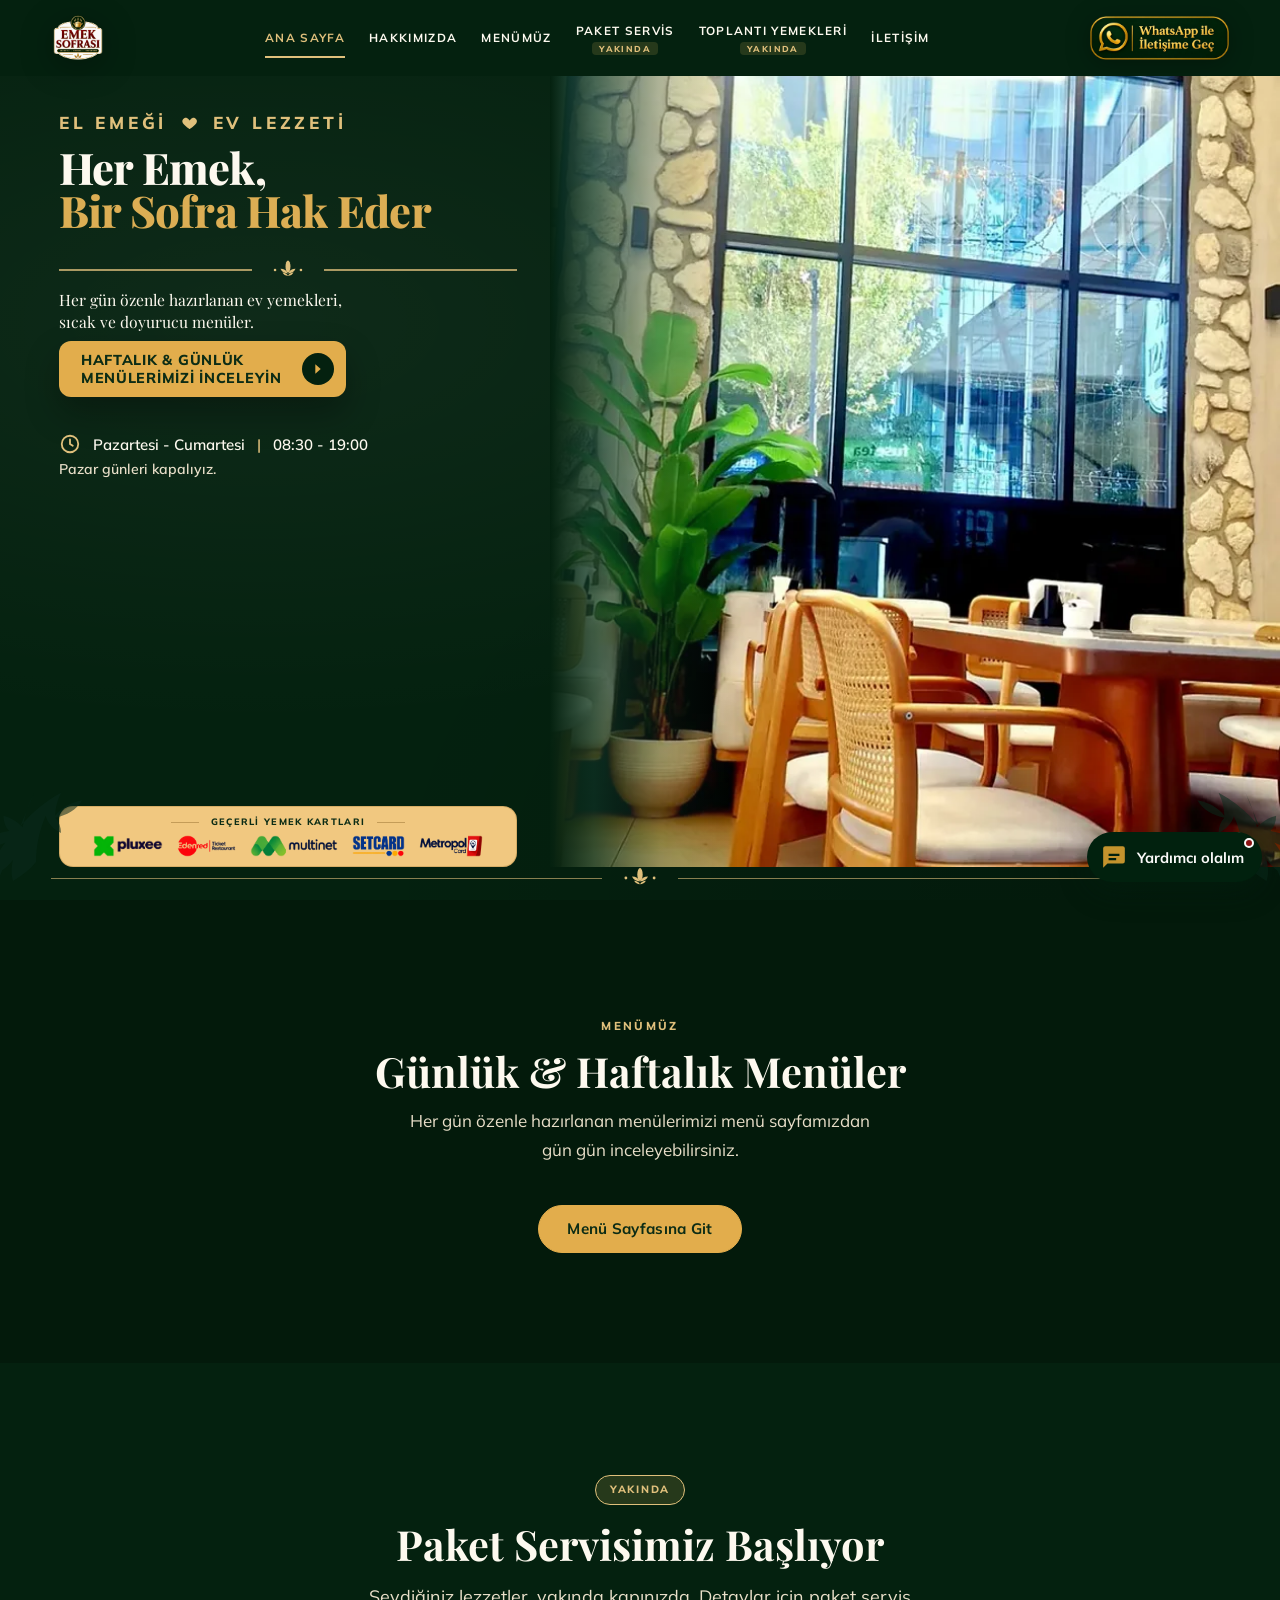
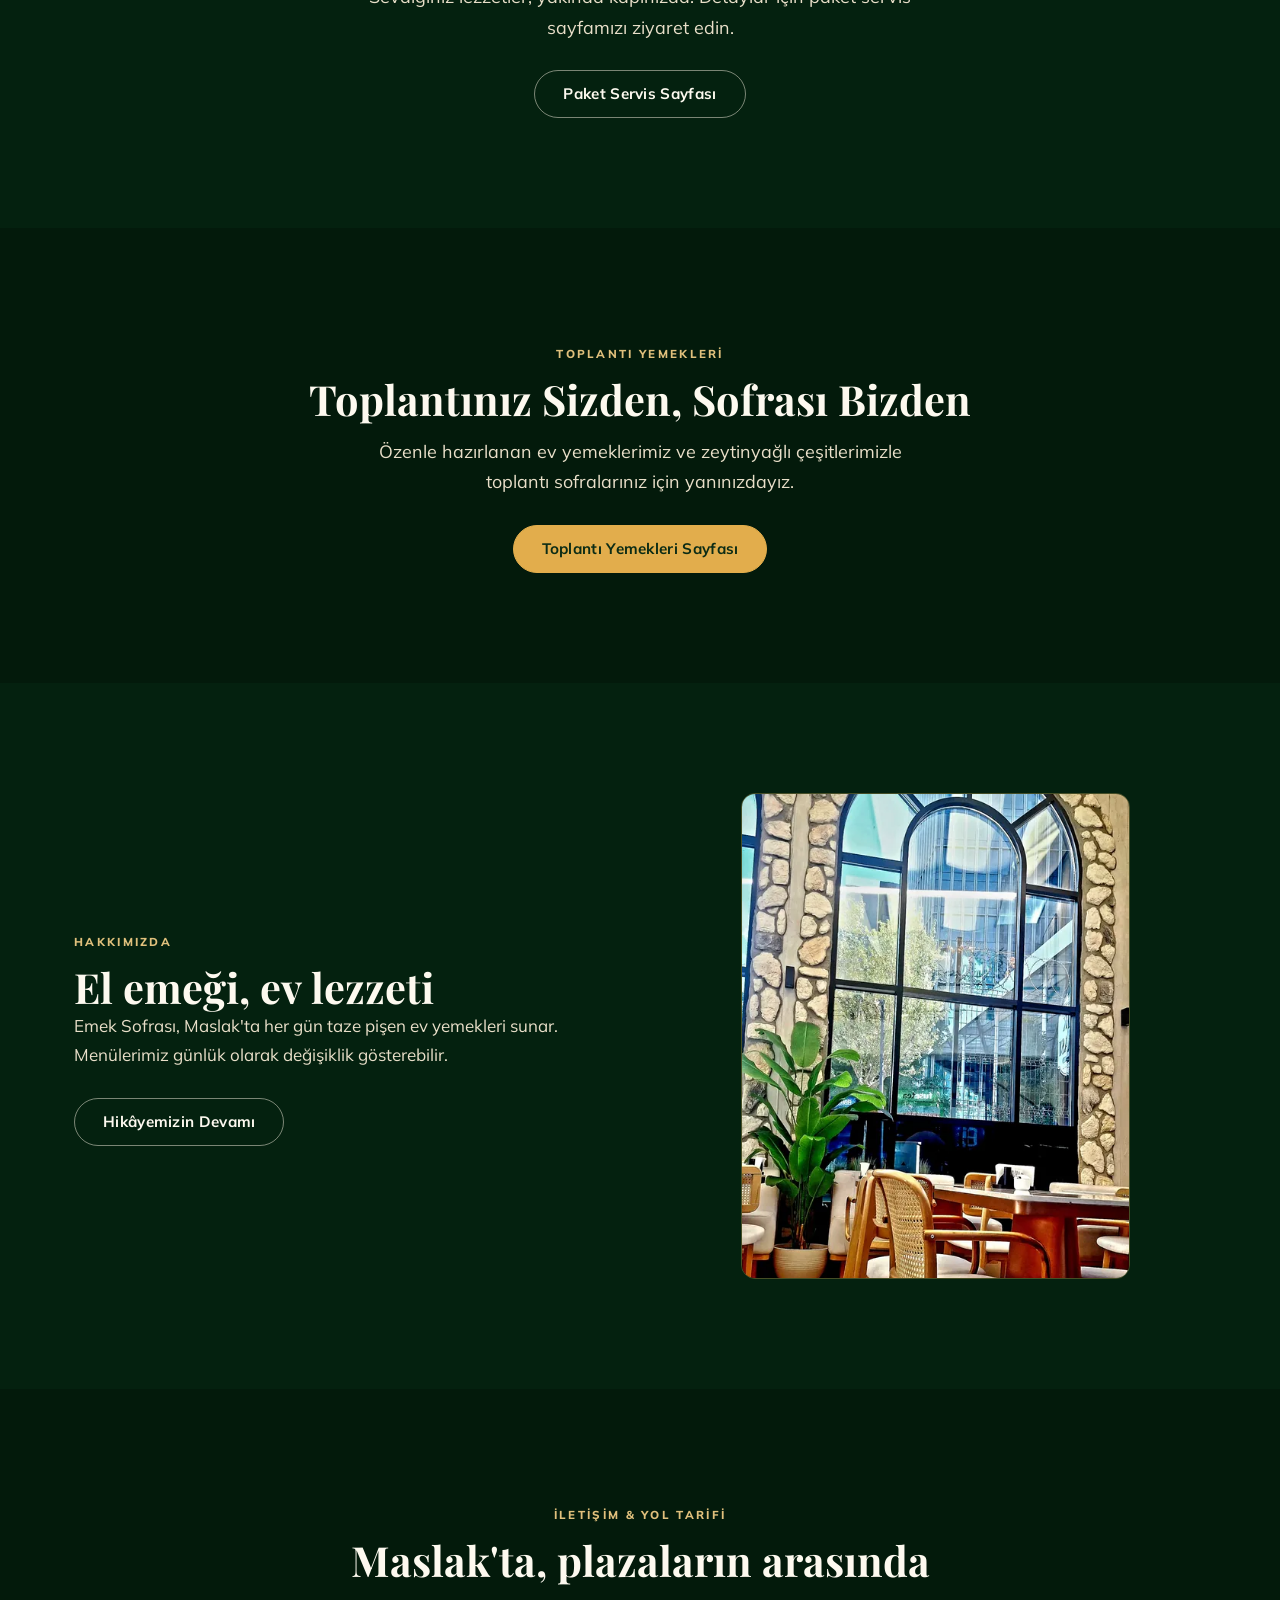
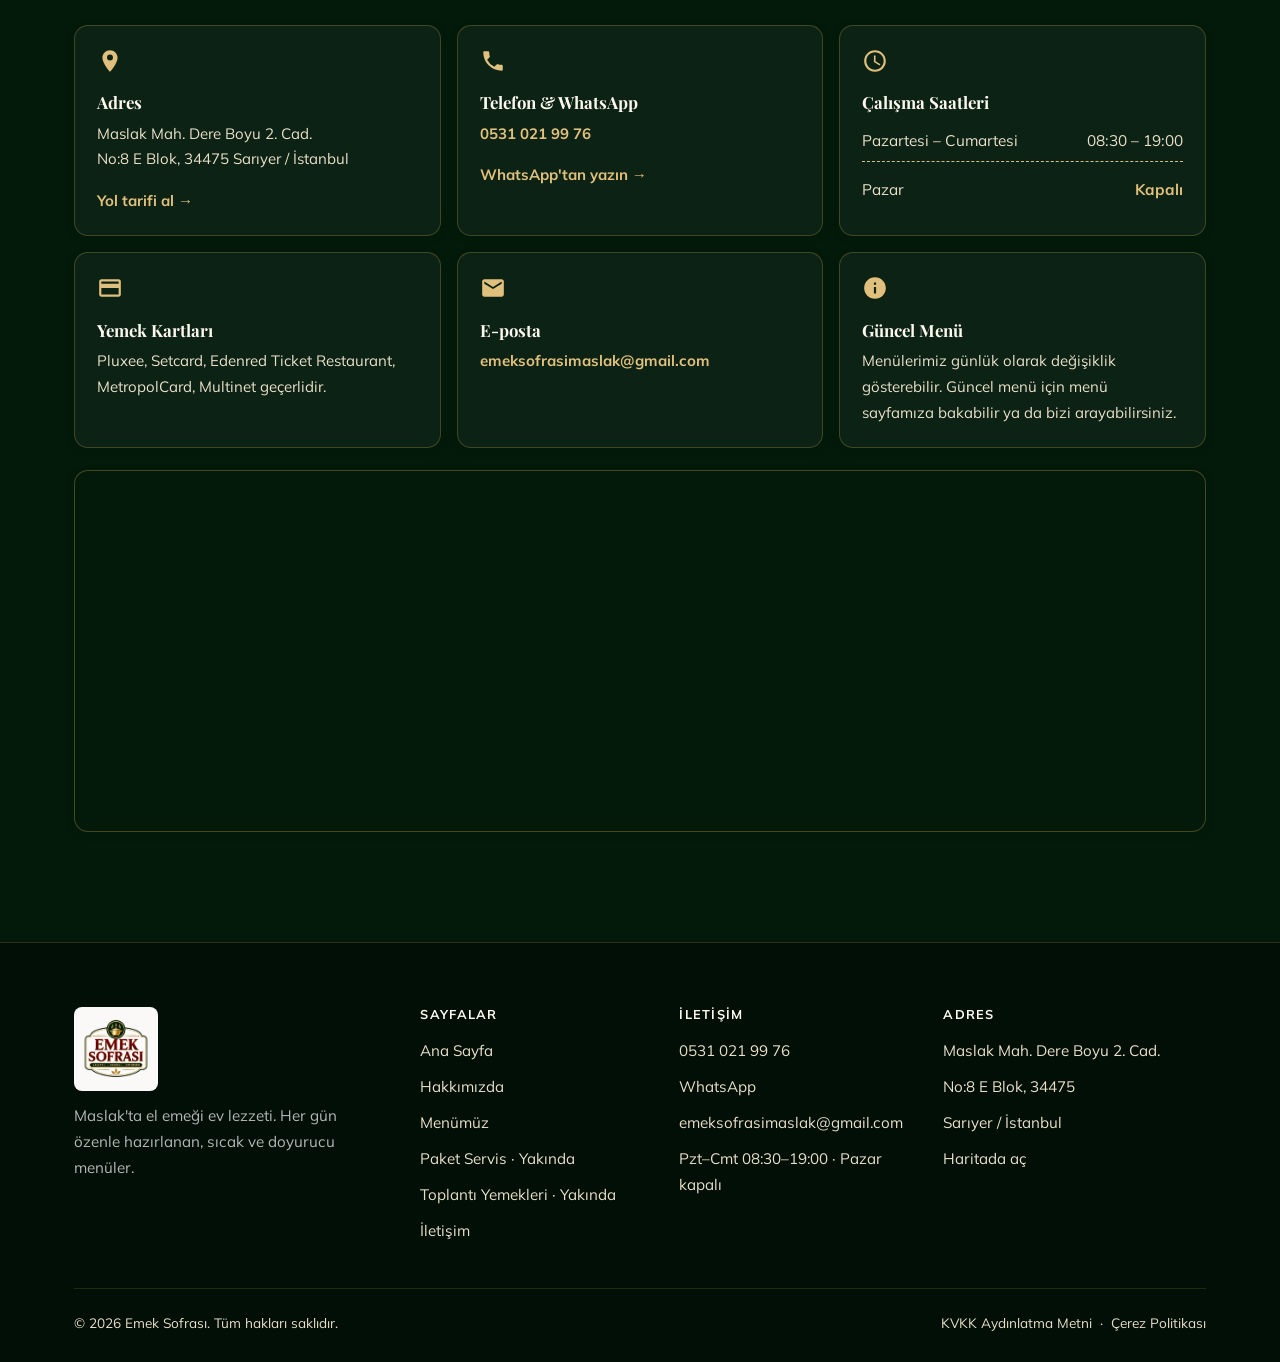
==== index.html @ 01d23e32 "feat(hero): karusel görsellerini tek orana (4:5) kırp, boşluğu kaldır 4 hero görseli images/hero/sli" ====
<!DOCTYPE html>
<html lang="tr">
<head>
<meta charset="UTF-8">
<meta name="viewport" content="width=device-width, initial-scale=1.0">
<title>Emek Sofrası | Maslak'ta Ev Yemekleri</title>
<meta name="description" content="Her gün özenle hazırlanan ev yemekleri, sıcak ve doyurucu menüler. Maslak'ta el emeği ev lezzeti. Pazartesi–Cumartesi 08:30–19:00.">
<link rel="canonical" href="https://emeksofrasi.com/">

<meta property="og:type" content="restaurant">
<meta property="og:title" content="Emek Sofrası | Maslak'ta Ev Yemekleri">
<meta property="og:description" content="Her gün özenle hazırlanan ev yemekleri, sıcak ve doyurucu menüler.">
<meta property="og:url" content="https://emeksofrasi.com/">
<meta property="og:locale" content="tr_TR">
<!-- <meta property="og:image" content="https://emeksofrasi.com/images/og-image.jpg"> -->

<link rel="icon" href="images/emek_sofrasi_logo.png">
<link rel="apple-touch-icon" href="images/emek_sofrasi_logo.png">

<link rel="preconnect" href="https://fonts.googleapis.com">
<link rel="preconnect" href="https://fonts.gstatic.com" crossorigin>
<link href="https://fonts.googleapis.com/css2?family=Playfair+Display:ital,wght@0,500;0,600;0,700;0,800;1,500;1,600&family=Mulish:wght@400;600;700;800&display=swap" rel="stylesheet">
<link rel="stylesheet" href="css/style.css">
<link rel="stylesheet" href="css/home.css">
<link rel="stylesheet" href="css/chat.css">

<!-- ============================================================
     ANALITIK / DONUSUM TAKIBI - YAYINDA DOLDURULACAK
     - Google Analytics 4 (gtag) buraya
     - Meta Pixel buraya
     - whatsapp_cta tiklamasinda WhatsApp donusum event
     - hero_menu_cta tiklamasinda menu donusum event
     ============================================================ -->

<script type="application/ld+json">
{
  "@context": "https://schema.org",
  "@type": "Restaurant",
  "name": "Emek Sofrası",
  "servesCuisine": "Türk ev yemekleri",
  "image": "https://emeksofrasi.com/images/emek_sofrasi_logo.png",
  "url": "https://emeksofrasi.com/",
  "telephone": "+90-531-021-99-76",
  "address": {
    "@type": "PostalAddress",
    "streetAddress": "Maslak Mah. Dere Boyu 2. Cad. No:8 E Blok",
    "addressLocality": "Sarıyer",
    "addressRegion": "İstanbul",
    "postalCode": "34475",
    "addressCountry": "TR"
  },
  "openingHoursSpecification": [{
    "@type": "OpeningHoursSpecification",
    "dayOfWeek": ["Monday","Tuesday","Wednesday","Thursday","Friday","Saturday"],
    "opens": "08:30", "closes": "19:00"
  }]
}
</script>
</head>
<body class="page-home page-index" id="top">

<!-- ================= HEADER ================= -->
<header class="topbar" id="topbar">
  <div class="topbar__inner">
    <a class="topbar__logo" href="index.html" aria-label="Emek Sofrası ana sayfa">
      <img src="images/emek_sofrasi_logo.png" alt="Emek Sofrası — Lezzetli, Dengeli, Doyurucu" width="1254" height="1254">
    </a>

    <nav class="site-nav" aria-label="Ana menü">
      <ul>
        <li><a href="index.html" aria-current="page">Ana Sayfa</a></li>
        <li><a href="hakkimizda.html">Hakkımızda</a></li>
        <li><a href="menu.html" id="nav_menu" data-nav="menu">Menümüz</a></li>
        <li><a href="paket-servis.html" id="nav_package" data-nav="package" class="site-nav__pkg">Paket Servis<small class="site-nav__soon">Yakında</small></a></li>
        <li><a href="toplanti-yemekleri.html" id="nav_meeting_meals" data-nav="meeting_meals" class="site-nav__pkg">Toplantı Yemekleri<small class="site-nav__soon">Yakında</small></a></li>
        <li><a href="iletisim.html">İletişim</a></li>
      </ul>
    </nav>

    <a class="wa-btn wa-btn--img" id="whatsapp_cta" data-cta="whatsapp"
       href="https://wa.me/905310219976?text=Merhaba%2C%20Emek%20Sofras%C4%B1'na%20yazmak%20istiyorum."
       target="_blank" rel="noopener" aria-label="WhatsApp ile İletişime Geç">
      <img class="wa-btn__img" src="images/whatsapp-butonu.webp"
           alt="WhatsApp ile İletişime Geç" width="767" height="240">
    </a>

    <button class="nav-burger" aria-label="Menüyü aç/kapat" aria-expanded="false" aria-controls="mnav">
      <span></span>
    </button>
  </div>

  <nav class="mnav" id="mnav" aria-label="Mobil menü">
    <ul>
      <li><a href="index.html">Ana Sayfa</a></li>
      <li><a href="hakkimizda.html">Hakkımızda</a></li>
      <li><a href="menu.html">Menümüz</a></li>
      <li><a href="paket-servis.html">Paket Servis <small>· Yakında</small></a></li>
      <li><a href="toplanti-yemekleri.html">Toplantı Yemekleri <small>· Yakında</small></a></li>
      <li><a href="iletisim.html">İletişim</a></li>
      <li><a href="https://wa.me/905310219976" target="_blank" rel="noopener">WhatsApp ile İletişime Geç</a></li>
    </ul>
  </nav>
</header>

<main>

  <!-- ================= HERO — tasarım 4 ================= -->
  <section class="hero" aria-label="Emek Sofrası tanıtım">
    <div class="hero__grid">

      <div class="hero__left">
        <p class="hero__eyebrow">
          El Emeği
          <svg viewBox="0 0 24 24" aria-hidden="true"><path d="M12 21s-6.7-4.3-9.3-8.1C.9 10.1 2 6.5 5 5.4c2-.7 4 .1 5.2 1.7L12 9l1.8-1.9C15 5.5 17 4.7 19 5.4c3 1.1 4.1 4.7 2.3 7.5C18.7 16.7 12 21 12 21z"/></svg>
          Ev Lezzeti
        </p>

        <h1 class="hero__title">
          <span class="l1">Her Emek,</span>
          <span class="l2">Bir Sofra Hak Eder</span>
        </h1>

        <div class="hero__rule" aria-hidden="true">
          <span></span>
          <svg class="sprig" viewBox="0 0 34 18"><g fill="currentColor">
            <ellipse cx="17" cy="6" rx="2.1" ry="5"/>
            <path d="M17 12c-3 0-5.4-1.6-6.4-4 3 0 5.4 1.6 6.4 4zM17 12c3 0 5.4-1.6 6.4-4-3 0-5.4 1.6-6.4 4z"/>
            <path d="M17 14c-2.1 0-3.9-1.1-4.7-2.8 2.1 0 3.9 1.1 4.7 2.8zM17 14c2.1 0 3.9-1.1 4.7-2.8-2.1 0-3.9 1.1-4.7 2.8z"/>
            <circle cx="6" cy="9" r="1.1"/><circle cx="28" cy="9" r="1.1"/>
          </g></svg>
          <span></span>
        </div>

        <p class="hero__desc">Her gün özenle hazırlanan ev yemekleri,<br>sıcak ve doyurucu menüler.</p>

        <a class="hero__cta" id="hero_menu_cta" data-cta="menu" href="menu.html">
          Haftalık &amp; Günlük<br>Menülerimizi İnceleyin
          <span class="hero__cta-arrow" aria-hidden="true">
            <svg viewBox="0 0 24 24"><path d="M8 5l8 7-8 7V5z"/></svg>
          </span>
        </a>

        <div class="hero__meta">
          <div class="hero__hours">
            <svg viewBox="0 0 24 24" aria-hidden="true" fill="none" stroke="currentColor" stroke-width="2"><circle cx="12" cy="12" r="9"/><path d="M12 7v5l3 2" stroke-linecap="round"/></svg>
            <span>Pazartesi&nbsp;-&nbsp;Cumartesi</span>
            <span class="sep">|</span>
            <span>08:30&nbsp;-&nbsp;19:00</span>
          </div>
          <p class="hero__closed">Pazar günleri kapalıyız.</p>
        </div>

        <div class="hero__cards" aria-label="Kabul edilen yemek kartları">
          <span class="hero__cards-label">Geçerli Yemek Kartları</span>
          <div class="hero__cards-row">
            <span class="card-logo"><img src="images/yemek kartlari/pluxee.png" alt="Pluxee" loading="lazy"></span>
            <span class="card-logo"><img src="images/yemek kartlari/edenred.png" alt="Edenred Ticket Restaurant" loading="lazy"></span>
            <span class="card-logo"><img src="images/yemek kartlari/multinet.png" alt="Multinet" loading="lazy"></span>
            <span class="card-logo"><img src="images/yemek kartlari/setcard.png" alt="Setcard" loading="lazy"></span>
            <span class="card-logo"><img src="images/yemek kartlari/metropol_card.png" alt="MetropolCard" loading="lazy"></span>
          </div>
        </div>
      </div>

      <div class="hero__media" data-hero-carousel data-interval="5500">
        <div class="hero__slides" data-hero-track>
          <img class="hero__slide is-active" src="images/hero/slide-1.webp"
               alt="Emek Sofrası iç mekânı — taş kemerli pencere ve ahşap oturma alanı"
               width="720" height="900" fetchpriority="high">
          <img class="hero__slide" src="images/hero/slide-2.webp" alt="Emek Sofrası iç mekânı ve duvar tabelası" width="720" height="900" loading="lazy">
          <img class="hero__slide" src="images/hero/slide-3.webp" alt="Emek Sofrası dış cephesi ve girişi" width="720" height="900" loading="lazy">
          <img class="hero__slide" src="images/hero/slide-4.webp" alt="Emek Sofrası günlük yemek vitrini ve oturma alanı" width="720" height="900" loading="lazy">
        </div>
        <span class="steam steam--a" aria-hidden="true"></span>
        <span class="steam steam--b" aria-hidden="true"></span>
        <span class="steam steam--c" aria-hidden="true"></span>
        <div class="hero__dots" data-hero-dots aria-hidden="true"></div>
      </div>

    </div>
    <div class="hero__baseline" aria-hidden="true">
      <span></span>
      <svg class="sprig" viewBox="0 0 34 18"><g fill="currentColor">
        <ellipse cx="17" cy="6" rx="2.3" ry="5.4"/>
        <path d="M17 12c-3.2 0-5.8-1.7-6.8-4.2 3.2 0 5.8 1.7 6.8 4.2zM17 12c3.2 0 5.8-1.7 6.8-4.2-3.2 0-5.8 1.7-6.8 4.2z"/>
        <path d="M17 14.4c-2.2 0-4.1-1.2-5-3 2.2 0 4.1 1.2 5 3zM17 14.4c2.2 0 4.1-1.2 5-3-2.2 0-4.1 1.2-5 3z"/>
        <circle cx="5" cy="9" r="1.2"/><circle cx="29" cy="9" r="1.2"/>
      </g></svg>
      <span></span>
    </div>
    <svg class="hero__leaf hero__leaf--bl" viewBox="0 0 160 120" aria-hidden="true" fill="currentColor">
      <path d="M0 120C6 78 26 34 74 8c-4 8-6 16-6 24 6-8 16-14 28-16-6 10-16 16-28 18 4 4 6 10 6 16-8-4-14-10-16-18-6 14-10 30-10 48-6 8-14 14-24 20-2-6-2-14 0-22-6 8-14 14-24 18 2-14 8-26 16-36-8 4-18 6-30 6 8-10 20-16 34-18-4-4-6-10-6-16 8 2 14 6 20 12 2-12 6-24 12-36z"/>
    </svg>
    <svg class="hero__leaf hero__leaf--br" viewBox="0 0 160 120" aria-hidden="true" fill="currentColor">
      <path d="M0 120C6 78 26 34 74 8c-4 8-6 16-6 24 6-8 16-14 28-16-6 10-16 16-28 18 4 4 6 10 6 16-8-4-14-10-16-18-6 14-10 30-10 48-6 8-14 14-24 20-2-6-2-14 0-22-6 8-14 14-24 18 2-14 8-26 16-36-8 4-18 6-30 6 8-10 20-16 34-18-4-4-6-10-6-16 8 2 14 6 20 12 2-12 6-24 12-36z"/>
    </svg>
  </section>

  <!-- ================= BÖLÜM 2 — Menümüz (özet) ================= -->
  <section class="section section--panel" id="menu">
    <div class="container">
      <div class="sec-head">
        <span class="eyebrow">Menümüz</span>
        <h2>Günlük &amp; Haftalık Menüler</h2>
        <p class="sec-head__sub">Her gün özenle hazırlanan menülerimizi menü sayfamızdan gün gün inceleyebilirsiniz.</p>
      </div>
      <div class="btn-row btn-row--center">
        <a class="btn btn--gold" href="menu.html">Menü Sayfasına Git</a>
      </div>
    </div>
  </section>

  <!-- ================= BÖLÜM 3 — Paket Servis (özet) ================= -->
  <section class="section" id="paket">
    <div class="container cta-band">
      <span class="badge badge--soon">Yakında</span>
      <h2>Paket Servisimiz Başlıyor</h2>
      <p class="lead">Sevdiğiniz lezzetler, yakında kapınızda. Detaylar için paket servis sayfamızı ziyaret edin.</p>
      <div class="btn-row btn-row--center">
        <a class="btn btn--ghost" href="paket-servis.html">Paket Servis Sayfası</a>
      </div>
    </div>
  </section>

  <!-- ================= BÖLÜM 4 — Toplantı Yemekleri (özet) ================= -->
  <section class="section section--panel" id="kurumsal">
    <div class="container cta-band">
      <span class="eyebrow">Toplantı Yemekleri</span>
      <h2>Toplantınız Sizden, Sofrası Bizden</h2>
      <p class="lead">Özenle hazırlanan ev yemeklerimiz ve zeytinyağlı çeşitlerimizle toplantı sofralarınız için yanınızdayız.</p>
      <div class="btn-row btn-row--center">
        <a class="btn btn--gold" href="toplanti-yemekleri.html">Toplantı Yemekleri Sayfası</a>
      </div>
    </div>
  </section>

  <!-- ================= BÖLÜM 5 — Hakkımızda ================= -->
  <section class="section" id="hakkimizda">
    <div class="container split split--reverse">
      <div class="split__media">
        <img class="about-photo" src="images/anasayfa-hakkimizda.webp" alt="Emek Sofrası mekânından bir görünüm — taş kemerli pencere ve ahşap oturma alanı" width="508" height="1100" loading="lazy">
      </div>
      <div class="split__content">
        <span class="eyebrow">Hakkımızda</span>
        <h2>El emeği, ev lezzeti</h2>
        <p>Emek Sofrası, Maslak'ta her gün taze pişen ev yemekleri sunar. Menülerimiz günlük olarak değişiklik gösterebilir.</p>
        <div class="btn-row">
          <a class="btn btn--ghost" href="hakkimizda.html">Hikâyemizin Devamı</a>
        </div>
      </div>
    </div>
  </section>

  <!-- ================= BÖLÜM 6 — İletişim ================= -->
  <section class="section section--panel" id="iletisim">
    <div class="container">
      <div class="sec-head">
        <span class="eyebrow">İletişim &amp; Yol Tarifi</span>
        <h2>Maslak'ta, plazaların arasında</h2>
      </div>
      <div class="info-grid">
        <div class="info-card">
          <svg class="info-card__icon" viewBox="0 0 24 24" fill="currentColor" aria-hidden="true"><path d="M12 2C8.13 2 5 5.13 5 9c0 5.25 7 13 7 13s7-7.75 7-13c0-3.87-3.13-7-7-7zm0 9.5A2.5 2.5 0 1112 6a2.5 2.5 0 010 5.5z"/></svg>
          <h3>Adres</h3>
          <p>Maslak Mah. Dere Boyu 2. Cad.<br>No:8 E Blok, 34475 Sarıyer / İstanbul</p>
          <p><a href="https://www.google.com/maps/search/?api=1&query=Emek+Sofras%C4%B1+Maslak+Dere+Boyu+2.+Cadde+No+8" target="_blank" rel="noopener">Yol tarifi al →</a></p>
        </div>
        <div class="info-card">
          <svg class="info-card__icon" viewBox="0 0 24 24" fill="currentColor" aria-hidden="true"><path d="M6.62 10.79a15.53 15.53 0 006.59 6.59l2.2-2.2a1 1 0 011.01-.24 11.36 11.36 0 003.58.57 1 1 0 011 1V20a1 1 0 01-1 1A17 17 0 013 4a1 1 0 011-1h3.5a1 1 0 011 1 11.36 11.36 0 00.57 3.58 1 1 0 01-.25 1.01l-2.2 2.2z"/></svg>
          <h3>Telefon &amp; WhatsApp</h3>
          <p><a href="tel:+905310219976">0531 021 99 76</a></p>
          <p><a href="https://wa.me/905310219976" target="_blank" rel="noopener">WhatsApp'tan yazın →</a></p>
        </div>
        <div class="info-card">
          <svg class="info-card__icon" viewBox="0 0 24 24" fill="currentColor" aria-hidden="true"><path d="M11.99 2C6.47 2 2 6.48 2 12s4.47 10 9.99 10C17.52 22 22 17.52 22 12S17.52 2 11.99 2zM12 20c-4.42 0-8-3.58-8-8s3.58-8 8-8 8 3.58 8 8-3.58 8-8 8zm.5-13H11v6l5.25 3.15.75-1.23-4.5-2.67z"/></svg>
          <h3>Çalışma Saatleri</h3>
          <div class="hours">
            <div><span>Pazartesi – Cumartesi</span><span>08:30 – 19:00</span></div>
            <div><span>Pazar</span><span class="is-closed">Kapalı</span></div>
          </div>
        </div>
        <div class="info-card">
          <svg class="info-card__icon" viewBox="0 0 24 24" fill="currentColor" aria-hidden="true"><path d="M20 4H4c-1.11 0-1.99.89-1.99 2L2 18c0 1.11.89 2 2 2h16c1.11 0 2-.89 2-2V6c0-1.11-.89-2-2-2zm0 14H4v-6h16v6zm0-10H4V6h16v2z"/></svg>
          <h3>Yemek Kartları</h3>
          <p>Pluxee, Setcard, Edenred Ticket Restaurant, MetropolCard, Multinet geçerlidir.</p>
        </div>
        <div class="info-card">
          <svg class="info-card__icon" viewBox="0 0 24 24" fill="currentColor" aria-hidden="true"><path d="M20 4H4c-1.1 0-2 .9-2 2v12c0 1.1.9 2 2 2h16c1.1 0 2-.9 2-2V6c0-1.1-.9-2-2-2zm0 4l-8 5-8-5V6l8 5 8-5v2z"/></svg>
          <h3>E-posta</h3>
          <p><a href="mailto:emeksofrasimaslak@gmail.com">emeksofrasimaslak@gmail.com</a></p>
        </div>
        <div class="info-card">
          <svg class="info-card__icon" viewBox="0 0 24 24" fill="currentColor" aria-hidden="true"><path d="M12 2C6.48 2 2 6.48 2 12s4.48 10 10 10 10-4.48 10-10S17.52 2 12 2zm1 15h-2v-6h2v6zm0-8h-2V7h2v2z"/></svg>
          <h3>Güncel Menü</h3>
          <p>Menülerimiz günlük olarak değişiklik gösterebilir. Güncel menü için menü sayfamıza bakabilir ya da bizi arayabilirsiniz.</p>
        </div>
      </div>

      <div class="map-embed">
        <iframe
          title="Emek Sofrası konum haritası"
          src="https://www.google.com/maps?q=Maslak%20Mah.%20Dere%20Boyu%202.%20Cad.%20No%3A8%20Sar%C4%B1yer%20%C4%B0stanbul&output=embed"
          loading="lazy"
          referrerpolicy="no-referrer-when-downgrade"></iframe>
      </div>
    </div>
  </section>

</main>

<!-- ================= FOOTER ================= -->
<footer class="site-footer">
  <div class="container">
    <div class="footer-grid">
      <div class="footer-brand">
        <img src="images/emek_sofrasi_logo.png" alt="Emek Sofrası logosu">
        <p>Maslak'ta el emeği ev lezzeti. Her gün özenle hazırlanan, sıcak ve doyurucu menüler.</p>
      </div>
      <div>
        <h4>Sayfalar</h4>
        <ul>
          <li><a href="index.html">Ana Sayfa</a></li>
          <li><a href="hakkimizda.html">Hakkımızda</a></li>
          <li><a href="menu.html">Menümüz</a></li>
          <li><a href="paket-servis.html">Paket Servis · Yakında</a></li>
          <li><a href="toplanti-yemekleri.html">Toplantı Yemekleri · Yakında</a></li>
          <li><a href="iletisim.html">İletişim</a></li>
        </ul>
      </div>
      <div>
        <h4>İletişim</h4>
        <ul>
          <li><a href="tel:+905310219976">0531 021 99 76</a></li>
          <li><a href="https://wa.me/905310219976" target="_blank" rel="noopener">WhatsApp</a></li>
          <li><a href="mailto:emeksofrasimaslak@gmail.com">emeksofrasimaslak@gmail.com</a></li>
          <li>Pzt–Cmt 08:30–19:00 · Pazar kapalı</li>
        </ul>
      </div>
      <div>
        <h4>Adres</h4>
        <ul>
          <li>Maslak Mah. Dere Boyu 2. Cad.</li>
          <li>No:8 E Blok, 34475</li>
          <li>Sarıyer / İstanbul</li>
          <li><a href="https://www.google.com/maps/search/?api=1&query=Emek+Sofras%C4%B1+Maslak+Dere+Boyu+2.+Cadde+No+8" target="_blank" rel="noopener">Haritada aç</a></li>
        </ul>
      </div>
    </div>
    <div class="footer-bottom">
      <span>© <span id="year">2026</span> Emek Sofrası. Tüm hakları saklıdır.</span>
      <span>
        <a href="kvkk.html">KVKK Aydınlatma Metni</a> &nbsp;·&nbsp;
        <a href="cerez-politikasi.html">Çerez Politikası</a>
      </span>
    </div>
  </div>
</footer>

<script>document.getElementById("year").textContent = new Date().getFullYear();</script>

<!-- Sohbet asistanı ayarları -->
<script>
window.CHAT_CONFIG = {
  webhookUrl: "",
  whatsappNumber: "905310219976",
  phone: "+905310219976"
};
</script>

<script src="js/main.js"></script>
<script src="js/chat.js"></script>
</body>
</html>
---- css/style.css ----
/* ==========================================================================
   Emek Sofrası — Ana Stil Dosyası
   Resmî marka paleti (emek_sofrasi_renkler.jpeg):
     Ana Yeşil     #01210E   (%55 — zemin, güven)
     İkincil Yeşil #06351B   (%25 — bölüm bantları)
     Altın         #C4932D   (%12 — kalite/premium vurgu)
     Açık Altın    #E6D1A4   (çerçeve, ince detay)
     Bordo         #8C1112   (%8 — iştah/CTA vurgusu)
     Derin Bordo   #630303   (buton hover)
     Kırık Beyaz   #FAF9F8   (okuma zemini)
   ========================================================================== */

:root {
  --green:        #06351B;   /* ikincil yeşil */
  --green-deep:   #01210E;   /* ana yeşil */
  --green-soft:   #0d4a28;
  --gold:         #c4932d;
  --gold-light:   #e6d1a4;
  --gold-dark:    #a87d22;
  --bordo:        #8c1112;
  --bordo-deep:   #630303;
  --cream:        #faf9f8;   /* kırık beyaz — koyu zeminde metin, modal, küçük yüzeyler */
  --cream-2:      #f2efe6;
  --cream-3:      #d8bd82;   /* açık altın koyusu — kenarlık/detay */

  --bg:           #e6d1a4;   /* AÇIK ALTIN — bölüm arka planı (beyaz yerine) */
  --bg-2:         #ddc492;   /* bir ton koyusu — dönüşümlü bölümler */
  --ink:          #1c1a15;
  --ink-soft:     #5c574c;
  --white:        #ffffff;

  --font-display: "Playfair Display", "Georgia", "Times New Roman", serif;
  --font-body:    "Mulish", "Segoe UI", -apple-system, BlinkMacSystemFont, sans-serif;

  --container:    1180px;
  --radius:       10px;
  --shadow-sm:    0 2px 10px rgba(1, 33, 14, 0.10);
  --shadow-md:    0 10px 34px rgba(1, 33, 14, 0.18);
  --transition:   0.25s ease;
}

/* --------------------------------------------------------------------------
   Reset / temel
   -------------------------------------------------------------------------- */
*,
*::before,
*::after { box-sizing: border-box; margin: 0; padding: 0; }

html {
  scroll-behavior: smooth;
  -webkit-text-size-adjust: 100%;
  overflow-x: hidden;
}

body {
  font-family: var(--font-body);
  color: var(--ink);
  background: var(--bg);
  line-height: 1.7;
  font-size: 17px;
  overflow-x: hidden;
  max-width: 100%;
}

img { max-width: 100%; display: block; }

a { color: var(--bordo); text-decoration: none; transition: color var(--transition); }
a:hover { color: var(--gold-dark); }

h1, h2, h3, h4 {
  font-family: var(--font-display);
  font-weight: 700;
  line-height: 1.2;
  color: var(--green-deep);
}

h1 { font-size: clamp(2.1rem, 5vw, 3.6rem); }
h2 { font-size: clamp(1.7rem, 3.6vw, 2.6rem); }
h3 { font-size: clamp(1.2rem, 2.2vw, 1.5rem); }

p { margin-bottom: 1rem; }
p:last-child { margin-bottom: 0; }

ul { list-style: none; }

/* --------------------------------------------------------------------------
   Yardımcı sınıflar
   -------------------------------------------------------------------------- */
.container {
  width: 100%;
  max-width: var(--container);
  margin: 0 auto;
  padding: 0 24px;
}

.section {
  padding: clamp(56px, 9vw, 110px) 0;
}

.section--tint { background: var(--bg-2); }

.section--green {
  background: var(--green);
  color: var(--cream);
}
.section--green-deep {
  background: var(--green-deep);
  color: var(--cream);
}
.section--green h2, .section--green h3, .section--green h4,
.section--green-deep h2, .section--green-deep h3, .section--green-deep h4 {
  color: var(--white);
}

.eyebrow {
  display: inline-block;
  font-family: var(--font-body);
  font-weight: 700;
  letter-spacing: 0.22em;
  text-transform: uppercase;
  font-size: 0.78rem;
  color: var(--gold-dark);
  margin-bottom: 14px;
}
.section--green .eyebrow,
.section--green-deep .eyebrow { color: var(--gold-light); }

.section-head {
  max-width: 720px;
  margin-bottom: clamp(34px, 5vw, 58px);
}
.section-head--center {
  margin-left: auto;
  margin-right: auto;
  text-align: center;
}

.lead {
  font-size: 1.12rem;
  color: var(--ink-soft);
}
.section--green .lead,
.section--green-deep .lead { color: rgba(250, 249, 248, 0.82); }

.section--green p,
.section--green li,
.section--green-deep p,
.section--green-deep li { color: rgba(250, 249, 248, 0.88); }
.section--green .split__content strong,
.section--green-deep .split__content strong { color: var(--white); }

/* Altın ince ayraç */
.rule {
  display: flex;
  align-items: center;
  gap: 12px;
  margin: 18px 0;
}
.rule::before,
.rule::after {
  content: "";
  height: 1px;
  flex: 1;
  background: var(--gold);
  opacity: 0.5;
}
.rule__dot {
  width: 7px; height: 7px;
  transform: rotate(45deg);
  background: var(--gold);
}
.rule--left::before { display: none; }
.rule--left { justify-content: flex-start; }
.rule--left::after { max-width: 90px; }

/* --------------------------------------------------------------------------
   Butonlar
   -------------------------------------------------------------------------- */
.btn {
  display: inline-flex;
  align-items: center;
  justify-content: center;
  gap: 9px;
  font-family: var(--font-body);
  font-weight: 700;
  font-size: 0.95rem;
  letter-spacing: 0.02em;
  padding: 14px 28px;
  border-radius: 999px;
  border: 2px solid transparent;
  cursor: pointer;
  transition: all var(--transition);
  text-align: center;
  line-height: 1.2;
}

.btn--primary {
  background: var(--bordo);
  color: var(--white);
  border-color: var(--bordo);
}
.btn--primary:hover {
  background: var(--bordo-deep);
  border-color: var(--bordo-deep);
  color: var(--white);
  transform: translateY(-2px);
}

.btn--gold {
  background: var(--gold);
  color: var(--green-deep);
  border-color: var(--gold);
}
.btn--gold:hover {
  background: var(--gold-light);
  border-color: var(--gold-light);
  color: var(--green-deep);
  transform: translateY(-2px);
}

.btn--ghost {
  background: transparent;
  color: var(--green-deep);
  border-color: var(--green);
}
.btn--ghost:hover {
  background: var(--green);
  color: var(--cream);
}
.section--green .btn--ghost,
.section--green-deep .btn--ghost,
.hero .btn--ghost,
.page-hero .btn--ghost,
.home-hero .btn--ghost,
.home-intro .btn--ghost,
.panel .btn--ghost {
  color: var(--cream);
  border-color: var(--gold-light);
}
.section--green .btn--ghost:hover,
.section--green-deep .btn--ghost:hover,
.hero .btn--ghost:hover,
.page-hero .btn--ghost:hover,
.home-hero .btn--ghost:hover,
.home-intro .btn--ghost:hover,
.panel .btn--ghost:hover {
  background: var(--gold);
  color: var(--green-deep);
  border-color: var(--gold);
}

.btn--wa {
  background: #1faa54;
  color: #fff;
  border-color: #1faa54;
}
.btn--wa:hover {
  background: #178a44;
  border-color: #178a44;
  color: #fff;
  transform: translateY(-2px);
}

.btn-row {
  display: flex;
  flex-wrap: wrap;
  gap: 14px;
  margin-top: 28px;
}
.btn-row--center { justify-content: center; }

/* --------------------------------------------------------------------------
   Görsel yer tutucular (fotoğraflar sonra eklenecek)
   -------------------------------------------------------------------------- */
.ph {
  position: relative;
  width: 100%;
  background:
    repeating-linear-gradient(
      45deg,
      #f2efe6,
      #f2efe6 14px,
      #e8e3d4 14px,
      #e8e3d4 28px
    );
  background-color: var(--cream-2);
  border: 1px solid var(--cream-3);
  border-radius: var(--radius);
  overflow: hidden;
  display: flex;
  align-items: center;
  justify-content: center;
}
.ph::after {
  content: attr(data-label);
  position: absolute;
  padding: 8px 16px;
  font-family: var(--font-body);
  font-size: 0.8rem;
  font-weight: 700;
  letter-spacing: 0.08em;
  text-transform: uppercase;
  color: var(--ink-soft);
  background: rgba(250, 249, 248, 0.92);
  border: 1px solid var(--cream-3);
  border-radius: 999px;
}
.ph::before {
  content: "";
  position: absolute;
  width: 46px; height: 46px;
  top: calc(50% - 40px); left: calc(50% - 23px);
  background: var(--gold);
  opacity: 0.4;
  -webkit-mask: url("data:image/svg+xml,%3Csvg xmlns='http://www.w3.org/2000/svg' viewBox='0 0 24 24'%3E%3Cpath d='M4 20h16v-2H4v2zM12 4c-3.31 0-6 2.24-6 5h12c0-2.76-2.69-5-6-5zM5 11h14v2H5z'/%3E%3C/svg%3E") center/contain no-repeat;
          mask: url("data:image/svg+xml,%3Csvg xmlns='http://www.w3.org/2000/svg' viewBox='0 0 24 24'%3E%3Cpath d='M4 20h16v-2H4v2zM12 4c-3.31 0-6 2.24-6 5h12c0-2.76-2.69-5-6-5zM5 11h14v2H5z'/%3E%3C/svg%3E") center/contain no-repeat;
}
/* Koyu bölümlerde yer tutucu */
.section--green .ph,
.section--green-deep .ph,
.hero__media .ph,
.page-hero .ph {
  background:
    repeating-linear-gradient(45deg, rgba(230,209,164,0.10), rgba(230,209,164,0.10) 14px, rgba(230,209,164,0.04) 14px, rgba(230,209,164,0.04) 28px);
  background-color: rgba(255,255,255,0.03);
  border-color: rgba(230, 209, 164, 0.35);
}
.section--green .ph::after,
.section--green-deep .ph::after,
.hero__media .ph::after,
.page-hero .ph::after {
  color: var(--gold-light);
  background: rgba(1, 33, 14, 0.55);
  border-color: rgba(230, 209, 164, 0.35);
}

.ph--1x1  { aspect-ratio: 1 / 1; }
.ph--4x3  { aspect-ratio: 4 / 3; }
.ph--3x2  { aspect-ratio: 3 / 2; }
.ph--16x9 { aspect-ratio: 16 / 9; }
.ph--3x4  { aspect-ratio: 3 / 4; }
.ph--hero { aspect-ratio: 5 / 6; }

.media {
  width: 100%;
  height: 100%;
  object-fit: cover;
  border-radius: var(--radius);
}

/* --------------------------------------------------------------------------
   Header — koyu yeşil
   -------------------------------------------------------------------------- */
.site-header {
  position: sticky;
  top: 0;
  z-index: 100;
  background: var(--green-deep);
  border-bottom: 1px solid rgba(230, 209, 164, 0.22);
}

.header-inner {
  display: flex;
  align-items: center;
  justify-content: space-between;
  gap: 20px;
  min-height: 92px;
  padding: 10px 24px;
  max-width: var(--container);
  margin: 0 auto;
}

.brand {
  display: flex;
  align-items: center;
  gap: 14px;
  flex-shrink: 0;
}
.brand img { height: 74px; width: auto; }
.brand__text {
  font-family: var(--font-display);
  font-weight: 700;
  font-size: 1.15rem;
  color: var(--cream);
  line-height: 1;
}
.brand__text span {
  display: block;
  font-family: var(--font-body);
  font-weight: 700;
  font-size: 0.6rem;
  letter-spacing: 0.2em;
  color: var(--gold-light);
  margin-top: 4px;
}

.main-nav ul {
  display: flex;
  align-items: center;
  gap: 30px;
}
.main-nav a {
  font-family: var(--font-body);
  font-weight: 700;
  font-size: 0.92rem;
  color: var(--cream);
  letter-spacing: 0.02em;
  padding: 6px 0;
  position: relative;
}
.main-nav a::after {
  content: "";
  position: absolute;
  left: 0; bottom: 0;
  width: 0; height: 2px;
  background: var(--gold);
  transition: width var(--transition);
}
.main-nav a:hover { color: var(--gold-light); }
.main-nav a:hover::after,
.main-nav a.is-active::after { width: 100%; }
.main-nav a.is-active { color: var(--gold-light); }

.header-cta { flex-shrink: 0; }
.header-cta .btn { padding: 11px 22px; font-size: 0.88rem; }

.nav-toggle {
  display: none;
  flex-direction: column;
  gap: 5px;
  background: none;
  border: none;
  cursor: pointer;
  padding: 8px;
}
.nav-toggle span {
  width: 26px; height: 2px;
  background: var(--cream);
  transition: all var(--transition);
}
.nav-toggle.is-open span:nth-child(1) { transform: translateY(7px) rotate(45deg); }
.nav-toggle.is-open span:nth-child(2) { opacity: 0; }
.nav-toggle.is-open span:nth-child(3) { transform: translateY(-7px) rotate(-45deg); }

/* --------------------------------------------------------------------------
   Hero — koyu yeşil zemin
   -------------------------------------------------------------------------- */
.hero {
  position: relative;
  overflow: hidden;
  background:
    radial-gradient(circle at 12% 0%, rgba(196, 147, 45, 0.18), transparent 42%),
    radial-gradient(circle at 100% 100%, rgba(6, 53, 27, 0.9), transparent 55%),
    var(--green-deep);
  color: var(--cream);
  padding: clamp(48px, 8vw, 96px) 0 clamp(56px, 9vw, 104px);
}

.hero-grid {
  display: grid;
  grid-template-columns: 1.05fr 0.95fr;
  gap: clamp(30px, 5vw, 66px);
  align-items: center;
}
.hero__content { min-width: 0; }

.hero__slogan {
  font-family: var(--font-display);
  font-style: italic;
  font-size: 1.05rem;
  color: var(--gold-light);
  margin-bottom: 10px;
}

.hero h1 { color: var(--white); margin-bottom: 18px; }
.hero h1 em {
  font-style: italic;
  color: var(--gold);
}

.hero__desc {
  font-size: 1.14rem;
  color: rgba(250, 249, 248, 0.85);
  max-width: 46ch;
}

.hero__meta {
  display: flex;
  flex-wrap: wrap;
  gap: 10px 22px;
  margin-top: 26px;
  font-size: 0.92rem;
  font-weight: 700;
  color: var(--cream);
}
.hero__meta span {
  display: inline-flex;
  align-items: center;
  gap: 7px;
}
.hero__meta span::before {
  content: "";
  width: 6px; height: 6px;
  transform: rotate(45deg);
  background: var(--gold);
}

.hero__media {
  position: relative;
  min-width: 0;
}
.hero__media .ph { box-shadow: var(--shadow-md); }
.hero__media::before {
  content: "";
  position: absolute;
  inset: 18px -18px -18px 18px;
  border: 2px solid var(--gold);
  border-radius: var(--radius);
  z-index: 0;
}
.hero__media .ph,
.hero__media .hero__crest { position: relative; z-index: 1; }

/* Fotoğraf gelene kadar hero görsel alanı: marka amblemi */
.hero__crest {
  aspect-ratio: 5 / 6;
  border-radius: var(--radius);
  border: 1px solid rgba(230, 209, 164, 0.4);
  background:
    radial-gradient(circle at 50% 38%, rgba(196, 147, 45, 0.22), transparent 60%),
    var(--green);
  box-shadow: var(--shadow-md);
  display: flex;
  flex-direction: column;
  align-items: center;
  justify-content: center;
  gap: 22px;
  padding: 32px;
  text-align: center;
}
.hero__crest img {
  width: min(74%, 320px);
  height: auto;
  filter: drop-shadow(0 8px 20px rgba(0, 0, 0, 0.35));
}
.hero__crest span {
  font-family: var(--font-body);
  font-size: 0.78rem;
  font-weight: 700;
  letter-spacing: 0.14em;
  text-transform: uppercase;
  color: var(--gold-light);
}

/* --------------------------------------------------------------------------
   Görsel kaydırıcı (carousel) — hero
   -------------------------------------------------------------------------- */
.carousel {
  position: relative;
  z-index: 1;
  aspect-ratio: 5 / 6;
  border-radius: var(--radius);
  overflow: hidden;
  box-shadow: var(--shadow-md);
  border: 1px solid rgba(230, 209, 164, 0.4);
  background: var(--green-deep);
}
.carousel__track {
  display: flex;
  height: 100%;
  transition: transform 0.6s cubic-bezier(0.4, 0, 0.2, 1);
}
.carousel__slide {
  flex: 0 0 100%;
  width: 100%;
  height: 100%;
}
.carousel__slide > img {
  width: 100%;
  height: 100%;
  object-fit: cover;
  display: block;
}
.carousel__slide .hero__crest {
  aspect-ratio: auto;
  height: 100%;
  border: none;
  border-radius: 0;
  box-shadow: none;
}

.carousel__arrow {
  position: absolute;
  top: 50%;
  transform: translateY(-50%);
  width: 42px;
  height: 42px;
  border-radius: 50%;
  border: 1px solid rgba(230, 209, 164, 0.5);
  background: rgba(1, 33, 14, 0.55);
  color: var(--cream);
  font-size: 1.4rem;
  line-height: 1;
  cursor: pointer;
  display: flex;
  align-items: center;
  justify-content: center;
  transition: background var(--transition);
  z-index: 2;
}
.carousel__arrow:hover { background: var(--bordo); border-color: var(--bordo); }
.carousel__arrow--prev { left: 12px; }
.carousel__arrow--next { right: 12px; }

.carousel__dots {
  position: absolute;
  left: 0;
  right: 0;
  bottom: 14px;
  display: flex;
  gap: 8px;
  justify-content: center;
  z-index: 2;
}
.carousel__dots button {
  width: 9px;
  height: 9px;
  padding: 0;
  border-radius: 999px;
  border: none;
  background: rgba(250, 249, 248, 0.45);
  cursor: pointer;
  transition: all var(--transition);
}
.carousel__dots button.is-active {
  width: 26px;
  background: var(--gold);
}

/* --------------------------------------------------------------------------
   Değerler şeridi
   -------------------------------------------------------------------------- */
.values {
  display: grid;
  grid-template-columns: repeat(3, 1fr);
  gap: 20px;
  text-align: center;
}
.value {
  padding: 34px 22px;
  background: var(--white);
  border: 1px solid var(--cream-3);
  border-radius: var(--radius);
  box-shadow: var(--shadow-sm);
}
.section--green .value,
.section--green-deep .value {
  background: rgba(255, 255, 255, 0.05);
  border-color: rgba(230, 209, 164, 0.3);
  color: var(--cream);
}
.value__icon {
  width: 44px; height: 44px;
  margin: 0 auto 14px;
  color: var(--gold-dark);
}
.section--green .value__icon,
.section--green-deep .value__icon { color: var(--gold-light); }
.value h3 { margin-bottom: 8px; }
.value p { font-size: 0.98rem; color: var(--ink-soft); }
.section--green .value p,
.section--green-deep .value p { color: rgba(250, 249, 248, 0.8); }

/* --------------------------------------------------------------------------
   İki kolon anlatı bloğu
   -------------------------------------------------------------------------- */
.split {
  display: grid;
  grid-template-columns: 1fr 1fr;
  gap: clamp(30px, 5vw, 64px);
  align-items: center;
}
.split__content { min-width: 0; }
.split__media { min-width: 0; }
.split--reverse .split__media { order: 2; }
.split__media .ph { box-shadow: var(--shadow-md); }

.checklist {
  margin-top: 22px;
  display: grid;
  gap: 12px;
}
.checklist li {
  display: flex;
  gap: 12px;
  align-items: flex-start;
  font-size: 0.99rem;
}
.checklist li::before {
  content: "";
  flex-shrink: 0;
  width: 22px; height: 22px;
  margin-top: 2px;
  border-radius: 50%;
  background: var(--gold);
  -webkit-mask: url("data:image/svg+xml,%3Csvg xmlns='http://www.w3.org/2000/svg' viewBox='0 0 24 24'%3E%3Cpath d='M9 16.17L4.83 12l-1.42 1.41L9 19 21 7l-1.41-1.41z'/%3E%3C/svg%3E") center/70% no-repeat;
          mask: url("data:image/svg+xml,%3Csvg xmlns='http://www.w3.org/2000/svg' viewBox='0 0 24 24'%3E%3Cpath d='M9 16.17L4.83 12l-1.42 1.41L9 19 21 7l-1.41-1.41z'/%3E%3C/svg%3E") center/70% no-repeat;
}

/* --------------------------------------------------------------------------
   Menü — kategori butonları + popup
   -------------------------------------------------------------------------- */
.week-menu {
  background: var(--white);
  border: 1px solid var(--cream-3);
  border-left: 4px solid var(--gold);
  border-radius: var(--radius);
  padding: clamp(24px, 4vw, 40px);
  box-shadow: var(--shadow-sm);
  margin-bottom: 46px;
}
.week-menu__tag {
  font-family: var(--font-body);
  font-weight: 700;
  letter-spacing: 0.16em;
  text-transform: uppercase;
  font-size: 0.75rem;
  color: var(--gold-dark);
}
.week-menu h3 { margin: 6px 0 10px; }
.week-menu__note { font-size: 0.95rem; color: var(--ink-soft); }
.week-menu__empty {
  margin-top: 16px;
  padding: 18px;
  border: 1px dashed var(--cream-3);
  border-radius: 8px;
  font-size: 0.95rem;
  color: var(--ink-soft);
  background: var(--cream);
}

.cat-grid {
  display: grid;
  grid-template-columns: repeat(auto-fit, minmax(190px, 1fr));
  gap: 16px;
}
.cat-btn {
  display: flex;
  flex-direction: column;
  align-items: flex-start;
  gap: 6px;
  text-align: left;
  padding: 22px 22px 20px;
  background: var(--white);
  border: 1px solid var(--cream-3);
  border-radius: var(--radius);
  cursor: pointer;
  transition: all var(--transition);
  font-family: inherit;
  box-shadow: var(--shadow-sm);
}
.cat-btn:hover {
  border-color: var(--gold);
  transform: translateY(-3px);
  box-shadow: var(--shadow-md);
}
.cat-btn__icon { width: 34px; height: 34px; color: var(--green-soft); }
.cat-btn__name {
  font-family: var(--font-display);
  font-weight: 700;
  font-size: 1.18rem;
  color: var(--green-deep);
}
.cat-btn__hint {
  font-size: 0.82rem;
  font-weight: 700;
  letter-spacing: 0.04em;
  color: var(--gold-dark);
}

/* Popup / modal */
.modal {
  position: fixed;
  inset: 0;
  z-index: 200;
  display: none;
  align-items: center;
  justify-content: center;
  padding: 20px;
  background: rgba(1, 33, 14, 0.66);
  backdrop-filter: blur(3px);
}
.modal.is-open { display: flex; }
.modal__box {
  background: var(--cream);
  border-radius: var(--radius);
  border-top: 5px solid var(--gold);
  max-width: 520px;
  width: 100%;
  max-height: 88vh;
  overflow-y: auto;
  padding: clamp(24px, 4vw, 38px);
  box-shadow: var(--shadow-md);
  position: relative;
}
.modal__close {
  position: absolute;
  top: 14px; right: 14px;
  width: 38px; height: 38px;
  border-radius: 50%;
  border: 1px solid var(--cream-3);
  background: var(--white);
  font-size: 1.1rem;
  line-height: 1;
  cursor: pointer;
  color: var(--ink);
  transition: all var(--transition);
}
.modal__close:hover { background: var(--bordo); color: #fff; border-color: var(--bordo); }
.modal__eyebrow {
  font-family: var(--font-body);
  font-weight: 700;
  letter-spacing: 0.16em;
  text-transform: uppercase;
  font-size: 0.72rem;
  color: var(--gold-dark);
}
.modal h3 { margin: 6px 0 4px; }
.modal__week { font-size: 0.9rem; color: var(--ink-soft); margin-bottom: 18px; }
.modal__list { display: grid; gap: 2px; }
.modal__list li {
  padding: 12px 4px;
  border-bottom: 1px solid var(--cream-3);
  font-size: 1.02rem;
}
.modal__list li:last-child { border-bottom: none; }
.modal__placeholder {
  padding: 26px 18px;
  text-align: center;
  border: 1px dashed var(--cream-3);
  border-radius: 8px;
  color: var(--ink-soft);
  font-size: 0.95rem;
  background: var(--white);
}
.modal__foot {
  margin-top: 20px;
  padding-top: 16px;
  border-top: 1px solid var(--cream-3);
  font-size: 0.88rem;
  color: var(--ink-soft);
}

/* --------------------------------------------------------------------------
   Yemek kartları şeridi
   -------------------------------------------------------------------------- */
.cards-strip {
  display: flex;
  flex-wrap: wrap;
  gap: 12px;
  justify-content: center;
}
.card-chip {
  padding: 12px 22px;
  border: 1px solid rgba(230, 209, 164, 0.42);
  border-radius: 999px;
  font-weight: 700;
  font-size: 0.92rem;
  color: var(--cream);
  background: rgba(255, 255, 255, 0.06);
}

/* --------------------------------------------------------------------------
   Bilgi / iletişim ızgarası
   -------------------------------------------------------------------------- */
.info-grid {
  display: grid;
  grid-template-columns: repeat(auto-fit, minmax(240px, 1fr));
  gap: 22px;
}
.info-card {
  padding: 28px;
  background: var(--white);
  border: 1px solid var(--cream-3);
  border-radius: var(--radius);
  box-shadow: var(--shadow-sm);
}
.info-card__icon { width: 38px; height: 38px; color: var(--gold-dark); margin-bottom: 12px; }
.info-card h3 { font-size: 1.15rem; margin-bottom: 6px; }
.info-card p { font-size: 0.98rem; color: var(--ink-soft); }
.info-card a { font-weight: 700; }

.map-embed {
  margin-top: 40px;
  border-radius: var(--radius);
  overflow: hidden;
  border: 1px solid var(--cream-3);
  box-shadow: var(--shadow-sm);
  line-height: 0;
}
.map-embed iframe { width: 100%; height: 420px; border: 0; }

/* Saat tablosu */
.hours { display: grid; gap: 8px; margin-top: 8px; }
.hours div {
  display: flex;
  justify-content: space-between;
  gap: 16px;
  padding: 7px 0;
  border-bottom: 1px dashed var(--cream-3);
  font-size: 0.96rem;
}
.hours div:last-child { border-bottom: none; }
.hours .is-closed { color: var(--bordo); font-weight: 700; }

/* --------------------------------------------------------------------------
   CTA bandı
   -------------------------------------------------------------------------- */
.cta-band { text-align: center; }
.cta-band h2 { margin-bottom: 12px; }
.cta-band p { max-width: 52ch; margin: 0 auto; }

/* Rozet / durum etiketi */
.badge {
  display: inline-flex;
  align-items: center;
  gap: 8px;
  padding: 7px 16px;
  border-radius: 999px;
  font-size: 0.8rem;
  font-weight: 700;
  letter-spacing: 0.06em;
  text-transform: uppercase;
  background: var(--gold);
  color: var(--green-deep);
}
.badge--soon {
  background: rgba(196, 147, 45, 0.16);
  color: var(--gold-dark);
  border: 1px solid var(--gold);
}

/* --------------------------------------------------------------------------
   Footer
   -------------------------------------------------------------------------- */
.site-footer {
  background: var(--green-deep);
  color: rgba(250, 249, 248, 0.72);
  padding: 64px 0 28px;
  font-size: 0.95rem;
}
.footer-grid {
  display: grid;
  grid-template-columns: 1.4fr 1fr 1fr 1.2fr;
  gap: 40px;
  margin-bottom: 44px;
}
.footer-brand img {
  height: 64px;
  width: auto;
  margin-bottom: 14px;
  background: var(--cream);
  padding: 8px;
  border-radius: 8px;
}
.footer-brand p { color: rgba(250, 249, 248, 0.72); max-width: 34ch; }
.site-footer h4 {
  color: var(--gold-light);
  font-family: var(--font-body);
  font-weight: 700;
  letter-spacing: 0.1em;
  text-transform: uppercase;
  font-size: 0.8rem;
  margin-bottom: 16px;
}
.site-footer ul { display: grid; gap: 10px; }
.site-footer a { color: rgba(250, 249, 248, 0.72); }
.site-footer a:hover { color: var(--gold-light); }
.footer-bottom {
  border-top: 1px solid rgba(230, 209, 164, 0.2);
  padding-top: 22px;
  display: flex;
  flex-wrap: wrap;
  gap: 10px 24px;
  justify-content: space-between;
  font-size: 0.85rem;
  color: rgba(250, 249, 248, 0.55);
}

/* Sabit WhatsApp butonu */
.wa-float {
  position: fixed;
  right: 18px;
  bottom: 18px;
  z-index: 90;
  width: 56px; height: 56px;
  border-radius: 50%;
  background: #1faa54;
  box-shadow: 0 8px 24px rgba(31, 170, 84, 0.4);
  display: flex;
  align-items: center;
  justify-content: center;
  color: #fff;
  transition: transform var(--transition);
}
.wa-float:hover { transform: scale(1.08); color: #fff; }
.wa-float svg { width: 30px; height: 30px; }

/* --------------------------------------------------------------------------
   Sayfa başlığı (iç sayfalar)
   -------------------------------------------------------------------------- */
.page-hero {
  background:
    radial-gradient(circle at 85% 10%, rgba(196, 147, 45, 0.18), transparent 48%),
    var(--green-deep);
  color: var(--cream);
  padding: clamp(52px, 8vw, 96px) 0;
  text-align: center;
}
.page-hero h1 { color: var(--white); margin-bottom: 12px; }
.page-hero p { color: rgba(250, 249, 248, 0.82); max-width: 56ch; margin: 0 auto; }
.breadcrumb {
  font-size: 0.82rem;
  letter-spacing: 0.06em;
  text-transform: uppercase;
  color: var(--gold-light);
  margin-bottom: 16px;
}
.breadcrumb a { color: var(--gold-light); }

/* Yasal metin sayfaları */
.legal { max-width: 780px; }
.legal h2 { font-size: 1.4rem; margin: 34px 0 12px; }
.legal h3 { font-size: 1.1rem; margin: 22px 0 8px; }
.legal p, .legal li { color: var(--ink-soft); }
.legal ul { list-style: disc; padding-left: 22px; margin-bottom: 1rem; }
.legal li { margin-bottom: 6px; }

/* --------------------------------------------------------------------------
   Duyarlı (responsive)
   -------------------------------------------------------------------------- */
@media (max-width: 940px) {
  .hero-grid { grid-template-columns: 1fr; }
  .hero__media { max-width: 460px; margin: 0 auto; }
  .hero__media::before { inset: 12px -12px -12px 12px; }
  .split { grid-template-columns: 1fr; }
  .split--reverse .split__media { order: 0; }
  .split__media { max-width: 520px; }
  .footer-grid { grid-template-columns: 1fr 1fr; gap: 32px; }
}

@media (max-width: 860px) {
  .main-nav {
    position: fixed;
    inset: 92px 0 auto 0;
    background: var(--green-deep);
    border-bottom: 1px solid rgba(230, 209, 164, 0.22);
    padding: 12px 24px 24px;
    transform: translateY(-130%);
    transition: transform 0.3s ease;
    box-shadow: var(--shadow-md);
  }
  .main-nav.is-open { transform: translateY(0); }
  .main-nav ul { flex-direction: column; align-items: stretch; gap: 4px; }
  .main-nav li { border-bottom: 1px solid rgba(230, 209, 164, 0.16); }
  .main-nav li:last-child { border-bottom: none; }
  .main-nav a { display: block; padding: 14px 0; }
  .main-nav a::after { display: none; }
  .nav-toggle { display: flex; }
  .header-cta { display: none; }
}

@media (max-width: 560px) {
  body { font-size: 16px; }
  .values { grid-template-columns: 1fr; }
  .footer-grid { grid-template-columns: 1fr; }
  .btn { width: 100%; }
  .btn-row .btn { width: 100%; }
  .brand__text { font-size: 1rem; }
  .brand img { height: 58px; }
  .header-inner { min-height: 78px; }
  .main-nav { inset: 78px 0 auto 0; }
  .hero__meta { font-size: 0.86rem; }
}

@media (prefers-reduced-motion: reduce) {
  * { animation: none !important; transition: none !important; scroll-behavior: auto !important; }
}

.sr-only {
  position: absolute;
  width: 1px; height: 1px;
  padding: 0; margin: -1px;
  overflow: hidden;
  clip: rect(0 0 0 0);
  white-space: nowrap;
  border: 0;
}
---- css/home.css ----
/* ==========================================================================
   Emek Sofrası — Ana sayfa (tasarım 4 birebir)
   Koyu orman yeşili zemin · sıcak altın aksan · krem metin
   Sadece index.html'de yüklenir; style.css'in üstüne biner.
   Masaüstü öncelikli. Mobil düzeni ayrıca çalışılacak.
   ========================================================================== */

:root {
  /* Header yüksekliği + logo genişliği — hero/section'ların
     "calc(100svh - var(--header-h))" ve logo taşma hesaplarında kullanılır.
     Kısa ekran media query'lerinde bu iki değer birlikte küçülür. */
  --header-h: 88px;
  --logo-w: clamp(118px, 13vw, 194px);

  /* tasarım 4'ten örneklenen tonlar */
  --hero-green:   #04210f;   /* ana koyu orman yeşili — sayfa zemini */
  --hero-green-2: #031a0b;   /* bir ton koyusu — dönüşümlü bölümler */
  --hero-green-3: #020f06;   /* en koyu — footer */
  --hero-ink:     #0c2c15;   /* altın buton üzerindeki koyu yeşil yazı */
  --gold-warm:    #e0c07c;   /* eyebrow, ince çizgi, ikon — açık sıcak altın */
  --gold-rich:    #dcae54;   /* başlık 2. satır — daha doygun amber altın */
  --btn-gold:     #e2ad4c;   /* CTA / WhatsApp buton zemini */
  --btn-gold-h:   #ecbb64;
  --card-gold:    #f1c880;   /* yemek kartları kutusu zemini */
  --cream-text:   #fdf9ef;   /* başlık 1. satır + ana metin (kıra beyaz) */
  --cream-dim:    #e9dfc9;   /* ikincil metin — yine açık */
  --tan:          #f1c880;
}

.page-home {
  background: var(--hero-green);
  color: var(--cream-text);
  overflow-x: hidden;
}
.page-home main { display: block; }

/* --------------------------------------------------------------------------
   Üst çubuk — hero yeşilinin üzerinde, çizgisiz; logo aşağı taşar
   -------------------------------------------------------------------------- */
.topbar {
  position: sticky;
  top: 0;
  z-index: 50;
  background: var(--hero-green);
}
.topbar__inner {
  position: relative;
  display: flex;
  align-items: center;
  gap: clamp(12px, 2vw, 34px);
  max-width: 1680px;
  margin: 0 auto;
  min-height: var(--header-h);
  padding: 4px clamp(20px, 4vw, 60px);
}
.topbar__logo {
  flex-shrink: 0;
  display: block;
  line-height: 0;
}
.topbar__logo img {
  /* normal header logosu (iç sayfalar) — header'a sığacak yükseklikte */
  height: clamp(48px, calc(var(--header-h) - 22px), 72px);
  width: auto;
  display: block;
  filter: drop-shadow(0 6px 16px rgba(0, 0, 0, 0.3));
}

/* Ana sayfa logosu da diğer sayfalarla aynı boyutta (bkz. .topbar__logo img) */

.site-nav { flex: 1; }
.site-nav ul {
  display: flex;
  flex-wrap: wrap;
  align-items: center;
  justify-content: center;
  gap: clamp(10px, 1.9vw, 32px);
  list-style: none; margin: 0; padding: 0;
}
.site-nav a {
  position: relative;
  display: inline-block;
  font-family: var(--font-body);
  font-weight: 700;
  font-size: clamp(0.72rem, 0.92vw, 0.88rem);
  letter-spacing: 0.11em;
  text-transform: uppercase;
  color: var(--cream-text);
  text-decoration: none;
  padding: 6px 0;
  transition: color .2s ease;
}
.site-nav a:hover, .site-nav a:focus-visible { color: var(--gold-warm); }
.site-nav a[aria-current="page"] { color: var(--gold-warm); }
.site-nav a[aria-current="page"]::after {
  content: ""; position: absolute; left: 0; right: 0; bottom: -4px;
  height: 2px; background: var(--gold-warm);
}
.site-nav a.site-nav__pkg {
  display: inline-flex; flex-direction: column; align-items: center; line-height: 1.1;
}
.site-nav__soon {
  margin-top: 4px;
  padding: 2px 7px;
  border-radius: 4px;
  background: rgba(217, 180, 90, 0.16);
  font-size: 0.54rem; letter-spacing: 0.16em;
  color: var(--gold-warm); font-weight: 800;
}

.wa-btn {
  flex-shrink: 0;
  display: inline-flex; align-items: center; gap: 10px;
  padding: 9px 18px 9px 11px;
  border-radius: 12px;
  background: var(--btn-gold);
  color: var(--hero-ink);
  text-decoration: none;
  font-family: var(--font-body); font-weight: 800;
  font-size: 0.78rem; line-height: 1.16;
  transition: background .2s ease, transform .2s ease;
}
.wa-btn:hover { background: var(--btn-gold-h); transform: translateY(-1px); color: var(--hero-ink); }
.wa-btn:focus-visible { outline: 3px solid var(--gold-warm); outline-offset: 2px; }
.wa-btn__ico {
  display: grid; place-items: center;
  width: 30px; height: 30px;
  border-radius: 50%;
  background: #fff; color: #128c3e;
  flex-shrink: 0; overflow: hidden;
}
.wa-btn__ico svg { width: 18px; height: 18px; }
.wa-btn__ico img { width: 100%; height: 100%; object-fit: cover; }
.wa-btn span { display: block; }

/* Görsel buton varyantı (ana sayfa) — buton çerçevesi yok, sadece görsel */
.wa-btn--img {
  padding: 0; border: 0; border-radius: 0;
  background: none;
}
.wa-btn--img:hover { background: none; transform: translateY(-1px); }
.wa-btn--img:focus-visible { outline-offset: 4px; border-radius: 10px; }
.wa-btn__img {
  display: block;
  height: clamp(42px, 3.4vw, 54px);
  width: auto;
  filter: drop-shadow(0 4px 12px rgba(0, 0, 0, 0.3));
}

.nav-burger {
  display: none;
  flex-shrink: 0;
  width: 46px; height: 46px;
  border: 1px solid rgba(217, 180, 90, 0.5);
  border-radius: 10px; background: rgba(255,255,255,0.04);
  cursor: pointer; padding: 0;
  align-items: center; justify-content: center;
}
.nav-burger span,
.nav-burger span::before,
.nav-burger span::after {
  content: ""; display: block;
  width: 22px; height: 2px;
  background: var(--cream-text);
  transition: transform .25s ease, opacity .25s ease;
}
.nav-burger span { position: relative; }
.nav-burger span::before { position: absolute; top: -7px; }
.nav-burger span::after  { position: absolute; top: 7px; }
.nav-burger[aria-expanded="true"] span { background: transparent; }
.nav-burger[aria-expanded="true"] span::before { transform: translateY(7px) rotate(45deg); }
.nav-burger[aria-expanded="true"] span::after  { transform: translateY(-7px) rotate(-45deg); }

.mnav {
  display: none;
  border-top: 1px solid rgba(217, 180, 90, 0.22);
  background: var(--hero-green-2);
}
.mnav.is-open { display: block; }
.mnav ul { list-style: none; margin: 0; padding: 8px 0; }
.mnav a {
  display: block;
  padding: 14px clamp(16px, 4vw, 40px);
  font-family: var(--font-body);
  font-weight: 700; font-size: 0.9rem;
  letter-spacing: 0.06em; text-transform: uppercase;
  color: var(--cream-text); text-decoration: none;
  border-bottom: 1px solid rgba(217, 180, 90, 0.15);
}
.mnav li:last-child a { border-bottom: 0; }
.mnav a small { color: var(--gold-warm); font-weight: 800; letter-spacing: 0.12em; }

/* --------------------------------------------------------------------------
   HERO — tasarım 4 kompozisyonu
   -------------------------------------------------------------------------- */
.page-home .hero {
  position: relative;
  background: var(--hero-green);
  color: var(--cream-text);
  padding: 0;
  /* 1. bölüm ekranı doldurur: grid içeriği üstte, yemek-kartları kutusu
     alt kenara sabit (sağ görselle aynı hizada biter), altın çizgi en altta */
  display: flex;
  flex-direction: column;
  min-height: calc(100svh - var(--header-h));
}
/* zeminde çok hafif vinyet — düz görünmesin */
.page-home .hero::before {
  content: "";
  position: absolute; inset: 0; z-index: 0;
  background:
    radial-gradient(120% 90% at 20% 30%, rgba(255,255,255,0.045), transparent 55%),
    radial-gradient(120% 120% at 100% 100%, rgba(0,0,0,0.28), transparent 60%);
  pointer-events: none;
}

.hero__grid {
  position: relative;
  z-index: 1;
  display: grid;
  grid-template-columns: minmax(0, 43fr) minmax(0, 57fr);
  align-items: stretch;
  max-width: 1680px;
  width: 100%;
  margin: 0 auto;
  /* ekranı doldurmak için büyür; kısa ekranda içerik kadar kalır (taşarsa sayfa kayar) */
  flex: 1 0 auto;
  min-height: 0;
}

.hero__left {
  position: relative;
  z-index: 2;
  display: flex;
  flex-direction: column;
  justify-content: flex-start;
  gap: clamp(8px, 1.4vh, 18px);
  /* alt padding ~0 → yemek kartları çerçevesi kolonun alt kenarı olur */
  padding:
    clamp(20px, 3.6vh, 48px)
    clamp(24px, 2.6vw, 46px)
    0
    clamp(24px, 4.6vw, 70px);
}

.hero__eyebrow {
  display: flex; align-items: center; gap: 14px;
  font-family: var(--font-body); font-weight: 800;
  font-size: clamp(0.84rem, 1.35vw, 1.16rem);
  letter-spacing: 0.22em; text-transform: uppercase;
  color: var(--gold-warm); margin: 0;
}
.hero__eyebrow svg { width: 1em; height: 1em; fill: var(--gold-warm); flex-shrink: 0; }

.hero__title {
  font-family: var(--font-display);
  font-weight: 800;
  /* hem genişliğe hem yüksekliğe duyarlı — kısa ekranda küçülür */
  font-size: clamp(2.6rem, 3.3vw + 1.4vh, 5rem);
  line-height: 1.0;
  letter-spacing: -0.018em;
  margin: 0;
}
.hero__title span { display: block; white-space: nowrap; }
.hero__title .l1 { color: var(--cream-text); }
.hero__title .l2 { color: var(--gold-rich); }

.hero__rule {
  display: flex; align-items: center; gap: 16px;
  width: 100%; max-width: 500px;
  color: var(--gold-warm);
  margin: clamp(2px, 0.6vh, 8px) 0;
}
.hero__rule span { flex: 1; height: 1.5px; background: currentColor; opacity: .75; }
.hero__rule .sprig { width: 40px; height: 22px; flex-shrink: 0; }

.hero__desc {
  font-family: var(--font-display);
  font-size: clamp(1.06rem, 1.55vw, 1.34rem);
  line-height: 1.5;
  color: var(--cream-text);
  margin: 0;
}

.hero__cta {
  display: inline-flex; align-items: center; gap: 20px;
  align-self: flex-start;
  padding: 15px 15px 15px 30px;
  border-radius: 12px;
  background: var(--btn-gold);
  color: var(--hero-ink);
  text-decoration: none;
  font-family: var(--font-body); font-weight: 800;
  font-size: clamp(0.88rem, 1.12vw, 1.02rem);
  letter-spacing: 0.05em; line-height: 1.28;
  text-transform: uppercase;
  box-shadow: 0 16px 34px rgba(0, 0, 0, 0.3);
  transition: background .2s ease, transform .2s ease, box-shadow .2s ease;
}
.hero__cta:hover {
  background: var(--btn-gold-h); transform: translateY(-2px);
  box-shadow: 0 20px 42px rgba(0, 0, 0, 0.36); color: var(--hero-ink);
}
.hero__cta:focus-visible { outline: 3px solid var(--gold-warm); outline-offset: 3px; }
.hero__cta-arrow {
  display: grid; place-items: center;
  width: 42px; height: 42px; border-radius: 50%;
  background: var(--hero-green); color: var(--btn-gold); flex-shrink: 0;
}
.hero__cta-arrow svg { width: 16px; height: 16px; fill: currentColor; }

.hero__meta { display: flex; flex-direction: column; gap: 6px; }
.hero__meta span::before,
.hero__hours span::before { content: none !important; }
.hero__hours {
  display: flex; flex-wrap: wrap; align-items: center; gap: 6px 12px;
  font-size: clamp(0.94rem, 1.35vw, 1.06rem); color: var(--cream-text); font-weight: 600;
}
.hero__hours svg { width: 22px; height: 22px; stroke: var(--gold-warm); fill: none; flex-shrink: 0; }
.hero__hours .sep { color: var(--gold-warm); }
.hero__closed { margin: 0; color: var(--cream-dim); font-weight: 600; font-size: clamp(0.9rem, 1.3vw, 1.02rem); }

.hero__cards {
  display: flex; flex-direction: column; align-items: center;
  gap: 10px;
  padding: 13px clamp(16px, 2vw, 26px) 15px;
  border-radius: 14px;
  background: var(--tan);
  border: 1px solid rgba(180, 140, 70, 0.45);
  max-width: 660px;
  /* uzun ekranda kutu alt kenara iner → sağ görselin alt kenarıyla aynı hizada biter */
  margin-top: auto;
}
.hero__cards-label {
  display: flex; align-items: center; gap: 12px;
  width: 100%; justify-content: center;
  font-size: 0.64rem; letter-spacing: 0.18em; text-transform: uppercase;
  color: var(--hero-ink); font-weight: 800;
}
.hero__cards-label::before,
.hero__cards-label::after {
  content: ""; height: 1px; width: 28px; background: rgba(160, 120, 55, 0.55);
}
.hero__cards-row {
  display: flex; flex-wrap: nowrap; align-items: center; justify-content: center;
  gap: 14px;
}
.card-logo {
  display: inline-flex; align-items: center; justify-content: center;
  height: 24px; min-width: 0; flex: 0 1 auto;
}
.card-logo img { display: block; height: 100%; width: auto; max-width: 100%; object-fit: contain; }

/* Hero görsel — sağ, tam kenara; sol yemek kartları çerçevesiyle alt hizası aynı */
.page-home .hero__media {
  position: relative; z-index: 1;
  overflow: hidden;
  min-height: 340px;
  max-width: none; width: auto; margin: 0;
  align-self: stretch;
  background: var(--hero-green);
}
.hero__slides { position: absolute; inset: 0; }
.hero__slide {
  position: absolute; inset: 0;
  width: 100%; height: 100%;
  /* görseller 4:5 kırpılmış (images/hero/slide-*.webp) → cover ile boşluksuz */
  object-fit: cover;
  object-position: center;
  opacity: 0;
  transition: opacity .8s ease;
}
.hero__slide.is-active { opacity: 1; }
@media (prefers-reduced-motion: reduce) {
  .hero__slide { transition: none; }
}
.hero__media::after {
  content: "";
  position: absolute; inset: 0; z-index: 2;
  background: linear-gradient(90deg,
    var(--hero-green) 0%,
    rgba(15, 58, 40, 0.75) 6%,
    rgba(15, 58, 40, 0.25) 15%,
    transparent 26%);
  pointer-events: none;
}

/* Carousel noktaları */
.hero__dots {
  position: absolute; z-index: 3;
  right: clamp(16px, 3vw, 44px); bottom: clamp(16px, 3vh, 36px);
  display: flex; gap: 9px; align-items: center;
}
.hero__dots button {
  width: 8px; height: 8px; border-radius: 50%; padding: 0;
  border: 0; cursor: pointer;
  background: rgba(242, 235, 219, 0.5);
  transition: width .25s ease, background .25s ease;
}
.hero__dots button:hover { background: rgba(242, 235, 219, 0.8); }
.hero__dots button:focus-visible { outline: 2px solid var(--gold-warm); outline-offset: 3px; }
.hero__dots button.is-active { background: var(--gold-warm); width: 24px; border-radius: 5px; }

/* Alt altın dekoratif çizgi */
.hero__baseline {
  position: relative; z-index: 2;
  align-self: stretch;      /* .hero flex-column çocuğu — tam genişlik al */
  width: 100%;
  display: flex; align-items: center; gap: 18px;
  max-width: 1680px; margin: 0 auto;
  padding: 0 clamp(24px, 4vw, 70px) clamp(9px, 1.6vh, 20px);
  color: var(--gold-warm);
}
.hero__baseline span { flex: 1; height: 1px; background: currentColor; opacity: .6; }
.hero__baseline .sprig { width: 40px; height: 22px; flex-shrink: 0; }

/* Köşe defne yaprakları — koyu yeşil, hafif */
.hero__leaf {
  position: absolute; z-index: 1;
  width: clamp(110px, 12vw, 200px); height: auto;
  color: #0a2a1c;
  opacity: .55;
  pointer-events: none;
}
.hero__leaf--bl { left: -10px; bottom: 0; }
.hero__leaf--br { right: -10px; bottom: 0; transform: scaleX(-1); }

/* Buhar */
.steam {
  position: absolute; z-index: 2;
  width: 46px; height: 130px;
  pointer-events: none; filter: blur(7px);
}
.steam::before, .steam::after {
  content: ""; position: absolute; left: 50%; bottom: 0;
  width: 20px; height: 20px; margin-left: -10px;
  background: radial-gradient(circle, rgba(255,255,255,0.7), rgba(255,255,255,0) 70%);
  border-radius: 50%;
  animation: steam-rise 7s ease-in-out infinite;
}
.steam::after { animation-delay: 3.5s; left: 42%; }
.steam--a { top: 34%; left: 46%; }
.steam--b { top: 26%; left: 66%; width: 40px; }
.steam--b::before, .steam--b::after { animation-duration: 8s; animation-delay: 2s; }
.steam--c { top: 32%; left: 32%; width: 38px; }
.steam--c::before, .steam--c::after { animation-duration: 9s; animation-delay: 4.5s; }
@keyframes steam-rise {
  0%   { transform: translateY(0) scale(0.7);    opacity: 0; }
  25%  { opacity: 0.45; }
  100% { transform: translateY(-95px) scale(1.7); opacity: 0; }
}
@media (prefers-reduced-motion: reduce) {
  .steam::before, .steam::after { animation: none !important; opacity: 0; }
}

/* --------------------------------------------------------------------------
   Hero altı bölümler — koyu yeşil dilinde
   -------------------------------------------------------------------------- */
.page-home .section { background: transparent; color: var(--cream-text); }
.page-home .section--panel { background: var(--hero-green-2); }

.page-home .section h2,
.page-home .section h3 { color: var(--cream-text); }

.page-home .sec-head { text-align: center; max-width: 680px; margin: 0 auto clamp(24px, 4vw, 40px); }
.page-home .sec-head .eyebrow,
.page-home .eyebrow {
  display: inline-block;
  font-family: var(--font-body); font-weight: 800;
  font-size: 0.72rem; letter-spacing: 0.2em; text-transform: uppercase;
  color: var(--gold-warm); margin-bottom: 10px;
}
.page-home .sec-head h2 {
  font-family: var(--font-display); font-weight: 700;
  font-size: clamp(1.8rem, 4vw, 2.6rem);
  color: var(--cream-text); margin: 0;
}
.sec-head__sub { margin: 12px auto 0; max-width: 46ch; color: var(--cream-dim); }
.page-home .lead { color: var(--cream-dim); }

.page-home .cta-band { text-align: center; max-width: 720px; margin: 0 auto; }
.page-home .badge--soon {
  display: inline-block; margin-bottom: 14px;
  padding: 5px 14px; border-radius: 999px;
  background: rgba(217, 180, 90, 0.16);
  border: 1px solid var(--gold-warm);
  color: var(--gold-warm);
  font-family: var(--font-body); font-weight: 800;
  font-size: 0.66rem; letter-spacing: 0.16em; text-transform: uppercase;
}

/* Butonlar */
.page-home .btn--gold {
  background: var(--btn-gold); color: var(--hero-ink);
  border: 1px solid var(--btn-gold);
}
.page-home .btn--gold:hover { background: var(--btn-gold-h); color: var(--hero-ink); }
.page-home .btn--ghost {
  background: transparent; color: var(--cream-text);
  border: 1px solid rgba(242, 235, 219, 0.5);
}
.page-home .btn--ghost:hover { border-color: var(--gold-warm); color: var(--gold-warm); }

/* Hakkımızda */
.page-home .split { display: grid; grid-template-columns: 1fr 1fr; gap: clamp(24px, 4vw, 56px); align-items: center; }
.page-home .split--reverse .split__media { order: 2; }
.about-photo {
  display: block;
  height: clamp(380px, 54vh, 560px);
  aspect-ratio: 4 / 5;
  width: auto; max-width: 100%;
  margin-inline: auto;
  object-fit: cover; object-position: center 30%;
  border-radius: 14px; border: 1px solid rgba(217, 180, 90, 0.3);
}
.page-home .split__content p { color: var(--cream-dim); }
.page-home .split__content em { color: var(--cream-dim); opacity: .8; }
.page-home .checklist li { color: var(--cream-dim); }

/* İletişim kartları */
.page-home .info-grid {
  display: grid; grid-template-columns: repeat(3, 1fr); gap: 16px;
}
.page-home .info-card {
  background: rgba(255, 255, 255, 0.04);
  border: 1px solid rgba(217, 180, 90, 0.25);
  border-radius: 14px; padding: 22px;
}
.page-home .info-card__icon { width: 26px; height: 26px; color: var(--gold-warm); margin-bottom: 10px; }
.page-home .info-card h3 { color: var(--cream-text); font-size: 1.05rem; margin-bottom: 8px; }
.page-home .info-card p,
.page-home .info-card .hours { color: var(--cream-dim); font-size: 0.94rem; }
.page-home .info-card a { color: var(--gold-warm); }
.page-home .info-card .hours div { display: flex; justify-content: space-between; gap: 12px; }
.page-home .info-card .is-closed { color: var(--gold-warm); }

.page-home .map-embed {
  margin-top: 22px; border-radius: 14px; overflow: hidden;
  border: 1px solid rgba(217, 180, 90, 0.3);
  background: var(--hero-green-2);
}
.page-home .map-embed iframe { width: 100%; height: 360px; border: 0; display: block; }

/* Footer */
.page-home .site-footer { background: var(--hero-green-3); color: var(--cream-dim); border-top: 1px solid rgba(217, 180, 90, 0.2); }
.page-home .site-footer h4 { color: var(--cream-text); }
.page-home .site-footer a { color: var(--cream-dim); }
.page-home .site-footer a:hover { color: var(--gold-warm); }
.page-home .footer-brand img { height: 84px; width: auto; margin-bottom: 12px; }
.page-home .footer-bottom { border-top: 1px solid rgba(217, 180, 90, 0.15); color: var(--cream-dim); }

/* --------------------------------------------------------------------------
   Duyarlı — genişlik + yükseklik kırılımları (2026-09-01 viewport revizyonu)
   -------------------------------------------------------------------------- */

/* KISA MASAÜSTÜ / LAPTOP EKRAN (1440x900, 1366x768, 1280x720 vb.) — asıl taşma buradaydı */
@media (min-width: 1101px) and (max-height: 900px) {
  :root { --header-h: 76px; --logo-w: clamp(102px, 10.5vw, 152px); }
  .hero__left { gap: clamp(5px, 0.9vh, 11px); padding-bottom: 0; }
  .hero__title { font-size: clamp(2.2rem, 2.7vw + 1vh, 4rem); }
  .hero__desc  { font-size: clamp(0.98rem, 1.2vw, 1.12rem); line-height: 1.38; }
  .hero__rule  { margin: 0; }
  .hero__cta   { padding: 10px 12px 10px 22px; font-size: 0.9rem; }
  .hero__cta-arrow { width: 32px; height: 32px; }
  .hero__cards { gap: 5px; padding: 7px 14px 9px; }
  .hero__cards-label { font-size: 0.58rem; letter-spacing: 0.14em; }
  .hero__meta  { gap: 1px; }
  .hero__hours { font-size: 0.94rem; }
  .hero__closed { font-size: 0.88rem; }
  .card-logo { height: 22px; }
  .hero__baseline { padding-bottom: clamp(6px, 1.2vh, 14px); }
}
@media (min-width: 1101px) and (max-height: 760px) {
  :root { --header-h: 68px; --logo-w: clamp(88px, 9.5vw, 128px); }
  .hero__title { font-size: clamp(2rem, 2.5vw + .8vh, 3.3rem); }
  .hero__eyebrow { font-size: 0.78rem; letter-spacing: 0.16em; }
  .hero__desc { font-size: 0.98rem; }
  .hero__cards-row { gap: 10px; }
  .card-logo { height: 20px; }
}

/* LAPTOP / TABLET GENİŞLİĞİ — tek kolon */
@media (max-width: 1100px) {
  :root { --header-h: 68px; --logo-w: clamp(88px, 16vw, 128px); }

  /* mobil/tablet: doğal akış — hero'yu ekrana zorlamıyoruz (dikey yığın) */
  .page-home .hero { display: block; min-height: 0; }
  .hero__grid { grid-template-columns: 1fr; min-height: 0; flex: none; }
  .hero__cards { margin-top: 0; }
  .hero__left {
    order: 1; justify-content: flex-start; min-width: 0;
    padding: clamp(20px, 3.5vh, 40px) clamp(18px, 5vw, 34px) clamp(24px, 4vh, 40px);
  }
  .hero__title span { white-space: normal; }
  .hero__title { overflow-wrap: anywhere; font-size: clamp(2.2rem, 5.6vw, 3.4rem); }
  .hero__rule { max-width: none; margin: 2px 0; }
  .hero__cta { max-width: 100%; }
  .hero__cards { max-width: 100%; }
  .hero__baseline { padding-left: 18px; padding-right: 18px; }
  /* mobil: görsel TAM görünür (kırpılmaz) — sabit yükseklikli kutu.
     NOT: aspect-ratio + align-self:stretch iOS Safari'de 0 yükseklik veriyordu;
     bu yüzden açık height kullanıyoruz. */
  /* mobil: 4:5 kutu (125vw = tam 4:5), görseller zaten 4:5 → kırpma yok.
     aspect-ratio kullanmıyoruz (iOS Safari + salt-absolute içerik → 0 yükseklik). */
  .page-home .hero__media {
    order: 2;
    align-self: start;
    width: 100%;
    min-height: 0;
    height: clamp(400px, 125vw, 600px);
    aspect-ratio: auto;
  }
  .hero__media::after { display: none; }
  .hero__leaf { display: none; }
  .page-home .split { grid-template-columns: 1fr; }
  .page-home .split--reverse .split__media { order: 0; }
  .page-home .info-grid { grid-template-columns: repeat(2, 1fr); }
}
@media (max-width: 960px) {
  .site-nav, .wa-btn { display: none; }
  .nav-burger { display: flex; }
  /* mobilde hamburger sağ tarafta (logo sol) — tüm sayfalar */
  .topbar__inner { justify-content: space-between; }
}
@media (max-width: 640px) {
  :root { --header-h: 60px; }
  .hero__cta { width: 100%; }
  .hero__cards { max-width: none; }
  .hero__left { padding-top: clamp(12px, 2.2vh, 20px); gap: clamp(6px, 1.2vh, 12px); }
  .hero__cards { padding: 7px 12px 9px; gap: 5px; }
  .card-logo { height: 20px; }
  .page-home .hero__media { height: clamp(360px, 122vw, 520px); }
  .page-home .info-grid { grid-template-columns: 1fr; }
}
/* Çok kısa mobil (375x667 vb.) */
@media (max-width: 640px) and (max-height: 720px) {
  .hero__title { font-size: clamp(1.8rem, 7.4vw, 2.5rem); }
  .hero__desc { font-size: 0.95rem; line-height: 1.35; }
  .hero__eyebrow { font-size: 0.74rem; }
  .hero__cta { font-size: 0.84rem; padding: 10px 12px; }
}
---- css/chat.css ----
/* ==========================================================================
   Emek Sofrası — Sohbet asistanı widget'ı
   Kural-tabanlı (backend yok). Marka renkleri: yeşil / altın / bordo / krem.
   ========================================================================== */

.es-chat {
  position: fixed;
  right: 18px;
  bottom: 18px;
  z-index: 95;
  font-family: var(--font-body, "Mulish", system-ui, sans-serif);
}

/* --- Açma butonu --- */
.es-chat__launcher {
  display: flex;
  align-items: center;
  gap: 10px;
  padding: 12px 18px 12px 14px;
  border: none;
  border-radius: 999px;
  background: var(--green-deep, #01210e);
  color: var(--cream, #faf9f8);
  font-family: inherit;
  font-weight: 700;
  font-size: 0.92rem;
  cursor: pointer;
  box-shadow: 0 10px 28px rgba(1, 33, 14, 0.4);
  transition: transform 0.2s ease, background 0.2s ease;
}
.es-chat__launcher:hover { transform: translateY(-2px); background: #062e18; }
.es-chat__launcher svg { width: 26px; height: 26px; color: var(--gold, #c4932d); flex-shrink: 0; }
.es-chat__launcher-dot {
  position: absolute;
  top: 6px; right: 8px;
  width: 10px; height: 10px;
  border-radius: 50%;
  background: var(--bordo, #8c1112);
  border: 2px solid var(--cream, #faf9f8);
}
.es-chat.is-open .es-chat__launcher { display: none; }

/* --- Panel --- */
.es-chat__panel {
  display: none;
  flex-direction: column;
  width: min(370px, calc(100vw - 32px));
  height: min(560px, calc(100vh - 90px));
  background: var(--cream, #faf9f8);
  border-radius: 18px;
  overflow: hidden;
  box-shadow: 0 24px 60px rgba(1, 33, 14, 0.4);
  border: 1px solid var(--cream-3, #d8bd82);
}
.es-chat.is-open .es-chat__panel { display: flex; }

.es-chat__header {
  display: flex;
  align-items: center;
  gap: 12px;
  padding: 14px 16px;
  background: var(--green-deep, #01210e);
  color: var(--cream, #faf9f8);
}
.es-chat__header img { height: 40px; width: auto; background: var(--cream); border-radius: 8px; padding: 3px; }
.es-chat__title { font-family: var(--font-display, Georgia, serif); font-weight: 700; font-size: 1.02rem; line-height: 1.1; }
.es-chat__status { font-size: 0.72rem; color: var(--gold-light, #e6d1a4); font-weight: 700; }
.es-chat__close {
  margin-left: auto;
  width: 32px; height: 32px;
  border-radius: 50%;
  border: 1px solid rgba(230, 209, 164, 0.4);
  background: transparent;
  color: var(--cream);
  font-size: 1rem;
  cursor: pointer;
}
.es-chat__close:hover { background: var(--bordo, #8c1112); border-color: var(--bordo); }

/* --- Mesaj alanı --- */
.es-chat__body {
  flex: 1;
  overflow-y: auto;
  padding: 16px 14px;
  display: flex;
  flex-direction: column;
  gap: 10px;
  background:
    linear-gradient(rgba(230,209,164,0.12), rgba(230,209,164,0.12)),
    var(--cream, #faf9f8);
}
.es-msg {
  max-width: 82%;
  padding: 10px 13px;
  border-radius: 14px;
  font-size: 0.92rem;
  line-height: 1.5;
  white-space: pre-wrap;
  word-wrap: break-word;
}
.es-msg--bot {
  align-self: flex-start;
  background: #fff;
  border: 1px solid var(--cream-3, #d8bd82);
  border-bottom-left-radius: 4px;
  color: var(--ink, #1c1a15);
}
.es-msg--user {
  align-self: flex-end;
  background: var(--bordo, #8c1112);
  color: #fff;
  border-bottom-right-radius: 4px;
}
.es-msg a { color: inherit; text-decoration: underline; }
.es-msg--bot a { color: var(--bordo, #8c1112); }

.es-msg--typing { display: flex; gap: 4px; align-items: center; }
.es-msg--typing span {
  width: 6px; height: 6px; border-radius: 50%;
  background: var(--ink-soft, #5c574c);
  animation: es-bounce 1.2s infinite ease-in-out;
}
.es-msg--typing span:nth-child(2) { animation-delay: 0.15s; }
.es-msg--typing span:nth-child(3) { animation-delay: 0.3s; }
@keyframes es-bounce { 0%,80%,100%{transform:scale(0.6);opacity:.4} 40%{transform:scale(1);opacity:1} }

/* --- Hızlı yanıt çipleri --- */
.es-chat__chips {
  display: flex;
  flex-wrap: wrap;
  gap: 7px;
  padding: 8px 14px 4px;
}
.es-chip {
  padding: 7px 13px;
  border-radius: 999px;
  border: 1px solid var(--green, #06351b);
  background: transparent;
  color: var(--green-deep, #01210e);
  font-family: inherit;
  font-weight: 700;
  font-size: 0.8rem;
  cursor: pointer;
  transition: all 0.15s ease;
}
.es-chip:hover { background: var(--green, #06351b); color: var(--cream, #faf9f8); }
.es-chip--wa { border-color: #1faa54; color: #178a44; }
.es-chip--wa:hover { background: #1faa54; color: #fff; }

/* --- Giriş --- */
.es-chat__input {
  display: flex;
  gap: 8px;
  padding: 10px 12px;
  border-top: 1px solid var(--cream-3, #d8bd82);
  background: #fff;
}
.es-chat__input input {
  flex: 1;
  border: 1px solid var(--cream-3, #d8bd82);
  border-radius: 999px;
  padding: 10px 14px;
  font-family: inherit;
  font-size: 0.9rem;
  outline: none;
}
.es-chat__input input:focus { border-color: var(--gold, #c4932d); }
.es-chat__send {
  width: 40px; height: 40px;
  border-radius: 50%;
  border: none;
  background: var(--green-deep, #01210e);
  color: var(--gold-light, #e6d1a4);
  cursor: pointer;
  display: flex;
  align-items: center;
  justify-content: center;
  flex-shrink: 0;
}
.es-chat__send:hover { background: #062e18; }
.es-chat__send svg { width: 18px; height: 18px; }

.es-chat__foot {
  text-align: center;
  font-size: 0.68rem;
  color: var(--ink-soft, #5c574c);
  padding: 4px 0 8px;
  background: #fff;
}

@media (prefers-reduced-motion: reduce) {
  .es-chat__launcher, .es-chip, .es-msg--typing span { transition: none; animation: none; }
}
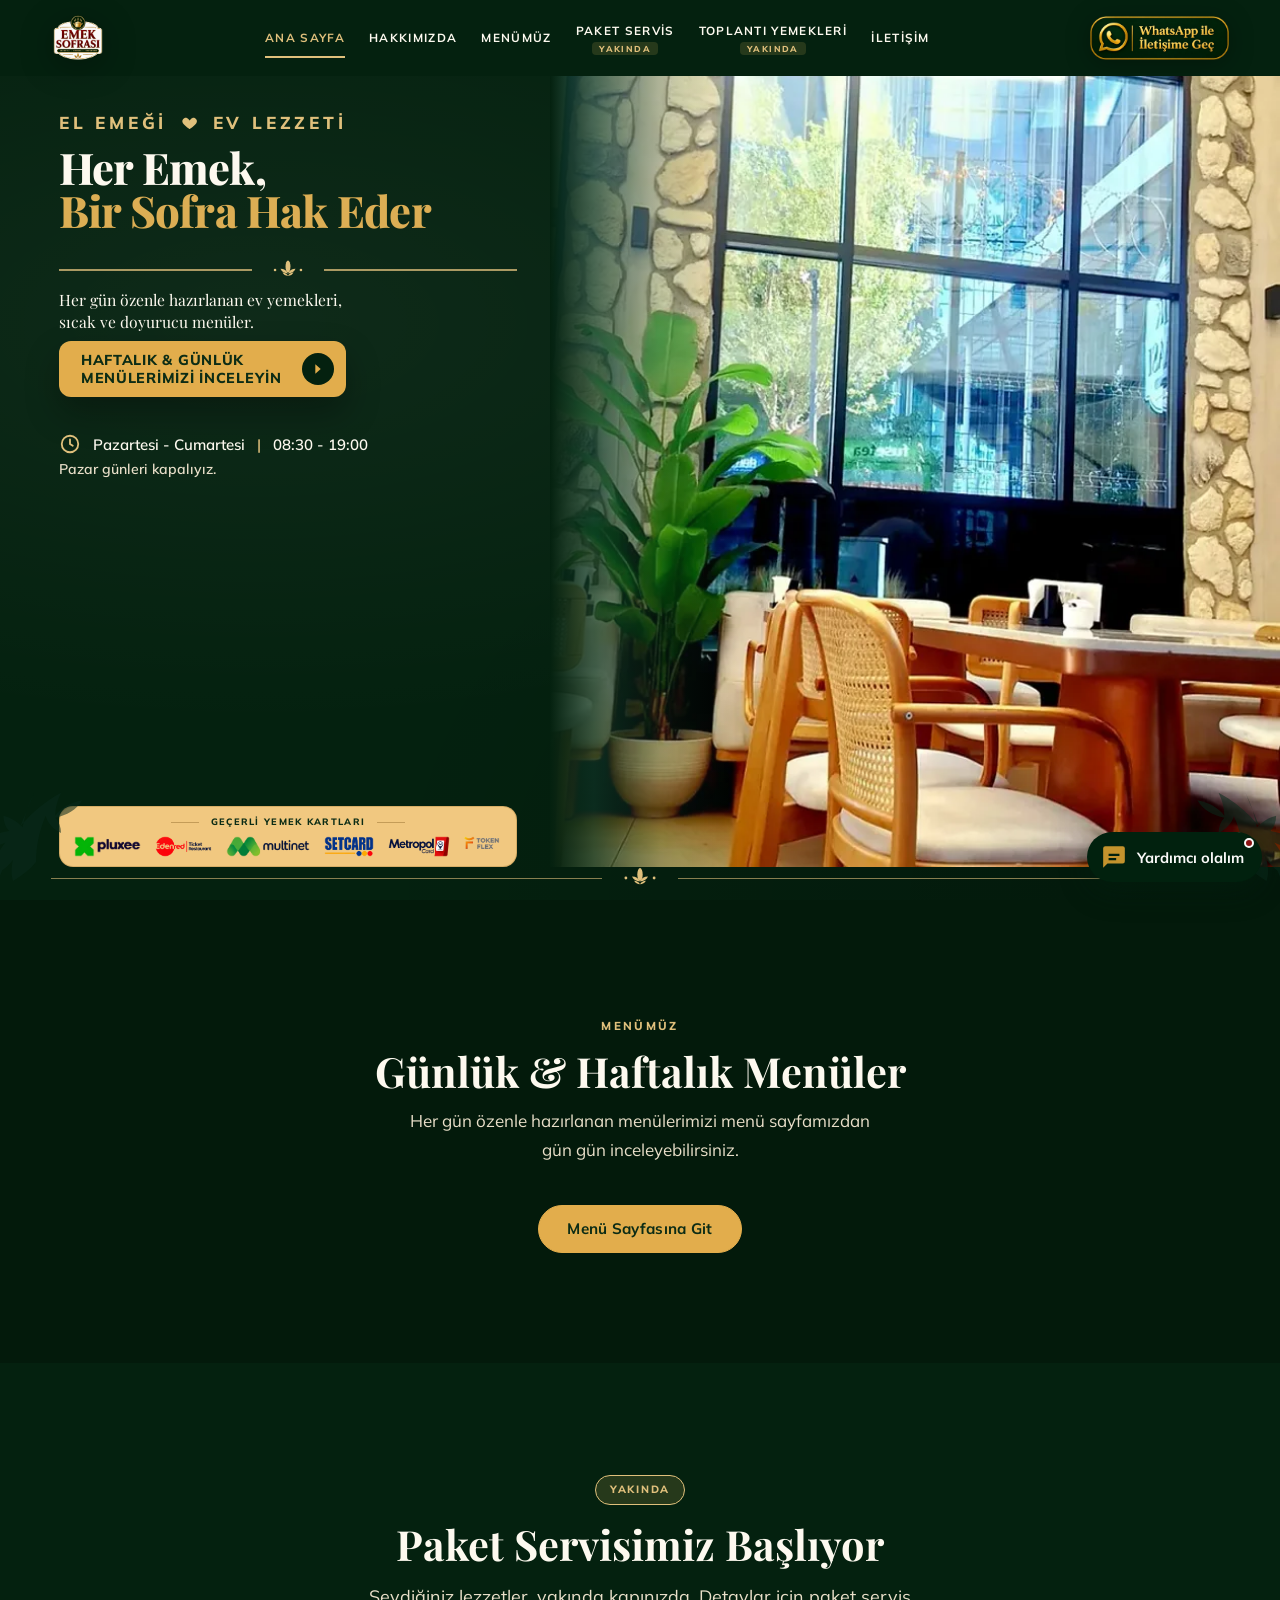
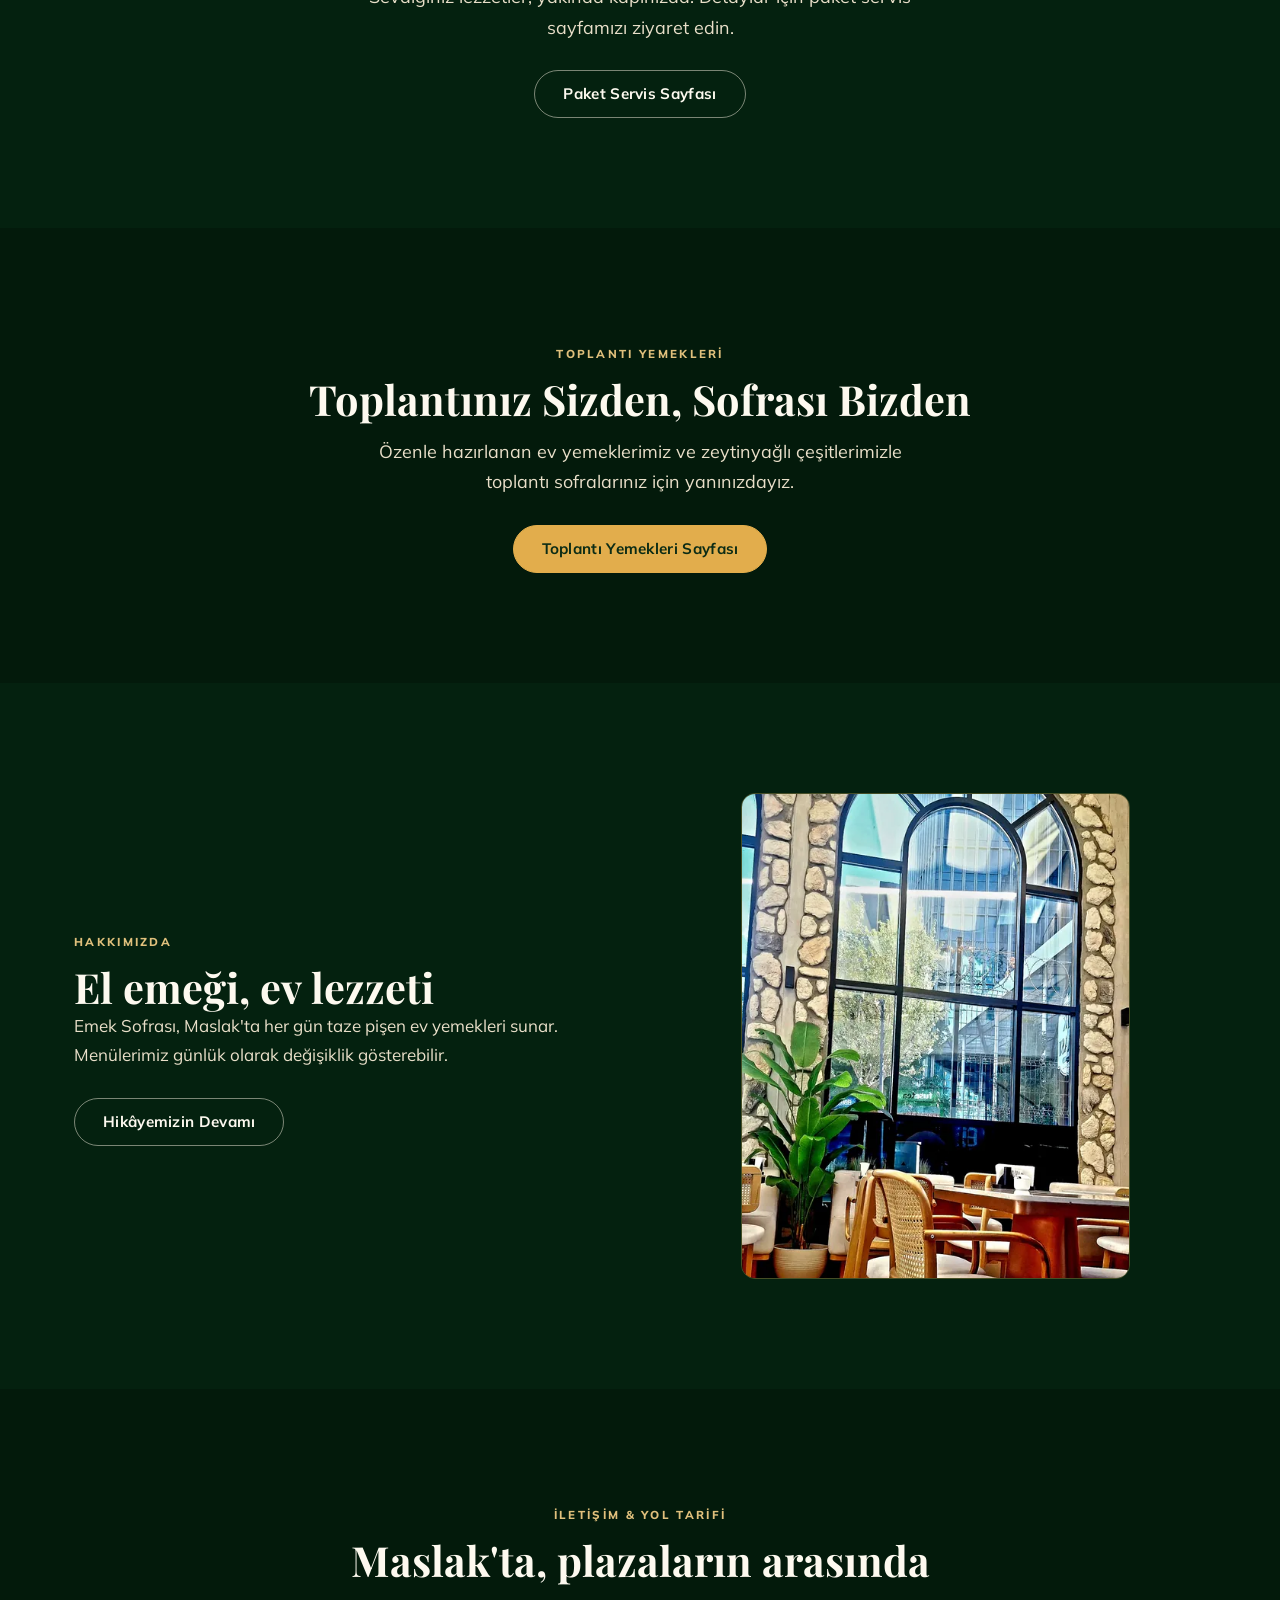
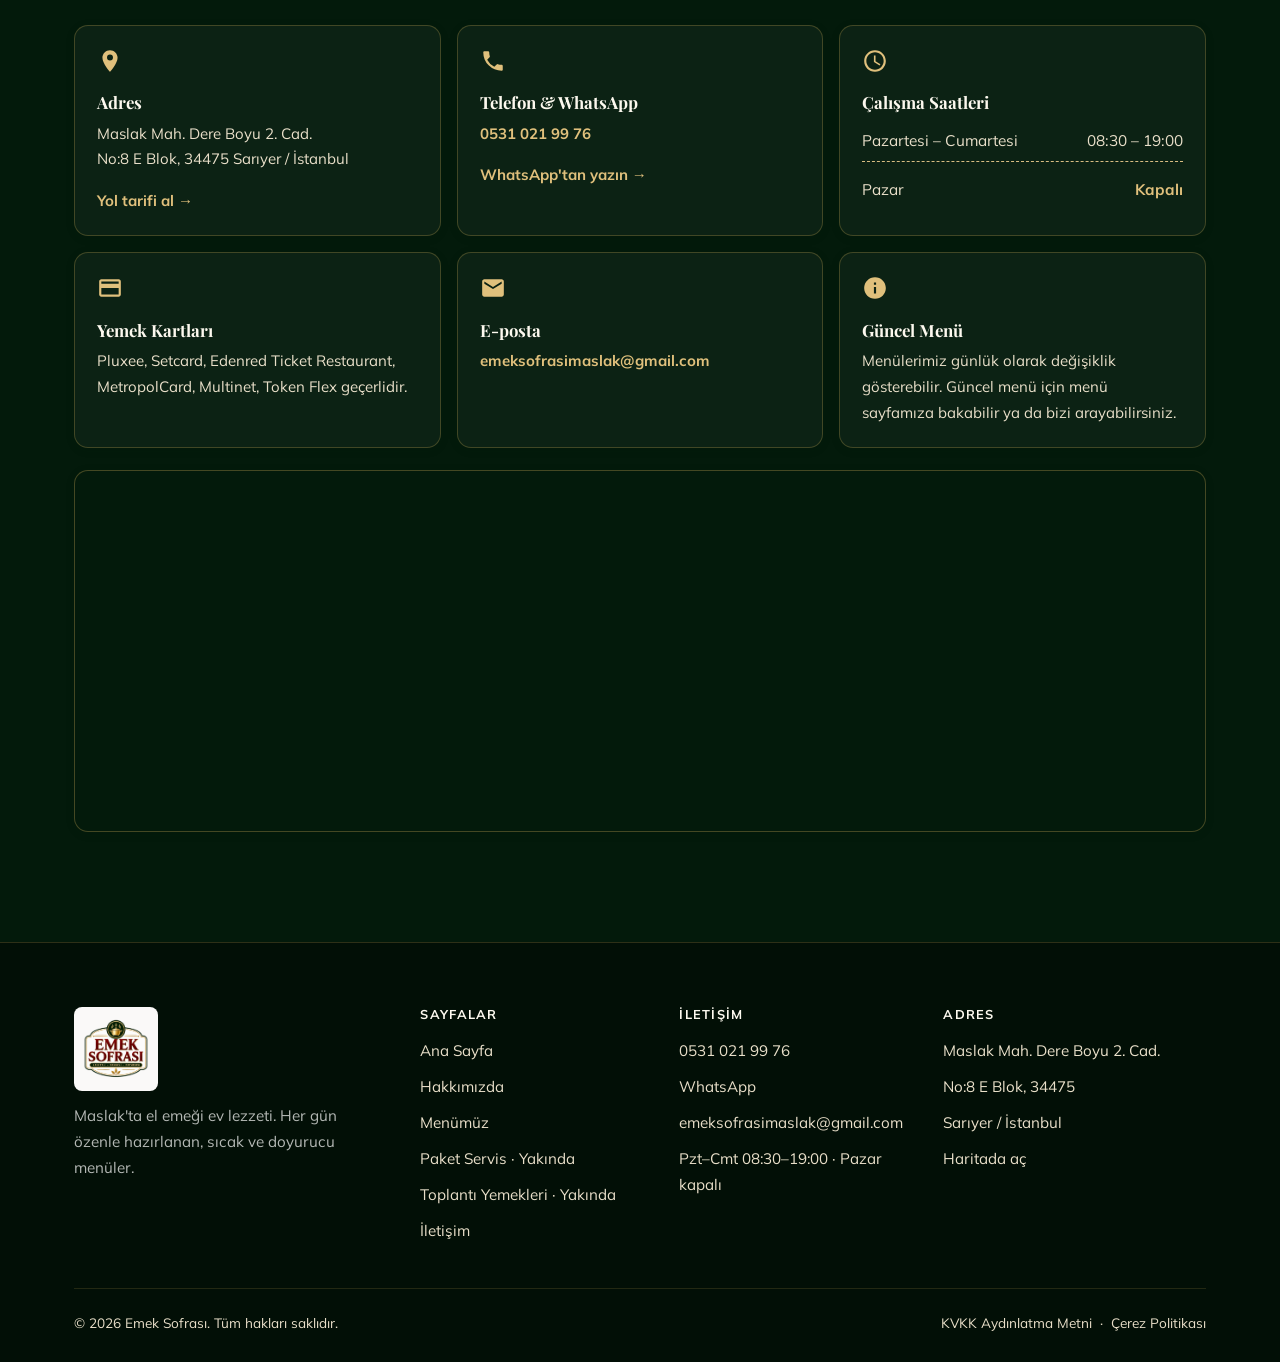
==== commit e1be8b41: "feat: yemek kartlarına Token Flex ekle token flex.jpg (beyaz zemin) → token_flex.png (şeffaf, kırpıl" ====
--- a/index.html
+++ b/index.html
@@ -158,6 +158,7 @@
             <span class="card-logo"><img src="images/yemek kartlari/multinet.png" alt="Multinet" loading="lazy"></span>
             <span class="card-logo"><img src="images/yemek kartlari/setcard.png" alt="Setcard" loading="lazy"></span>
             <span class="card-logo"><img src="images/yemek kartlari/metropol_card.png" alt="MetropolCard" loading="lazy"></span>
+            <span class="card-logo"><img src="images/yemek kartlari/token_flex.png" alt="Token Flex" loading="lazy"></span>
           </div>
         </div>
       </div>
@@ -282,7 +283,7 @@
         <div class="info-card">
           <svg class="info-card__icon" viewBox="0 0 24 24" fill="currentColor" aria-hidden="true"><path d="M20 4H4c-1.11 0-1.99.89-1.99 2L2 18c0 1.11.89 2 2 2h16c1.11 0 2-.89 2-2V6c0-1.11-.89-2-2-2zm0 14H4v-6h16v6zm0-10H4V6h16v2z"/></svg>
           <h3>Yemek Kartları</h3>
-          <p>Pluxee, Setcard, Edenred Ticket Restaurant, MetropolCard, Multinet geçerlidir.</p>
+          <p>Pluxee, Setcard, Edenred Ticket Restaurant, MetropolCard, Multinet, Token Flex geçerlidir.</p>
         </div>
         <div class="info-card">
           <svg class="info-card__icon" viewBox="0 0 24 24" fill="currentColor" aria-hidden="true"><path d="M20 4H4c-1.1 0-2 .9-2 2v12c0 1.1.9 2 2 2h16c1.1 0 2-.9 2-2V6c0-1.1-.9-2-2-2zm0 4l-8 5-8-5V6l8 5 8-5v2z"/></svg>
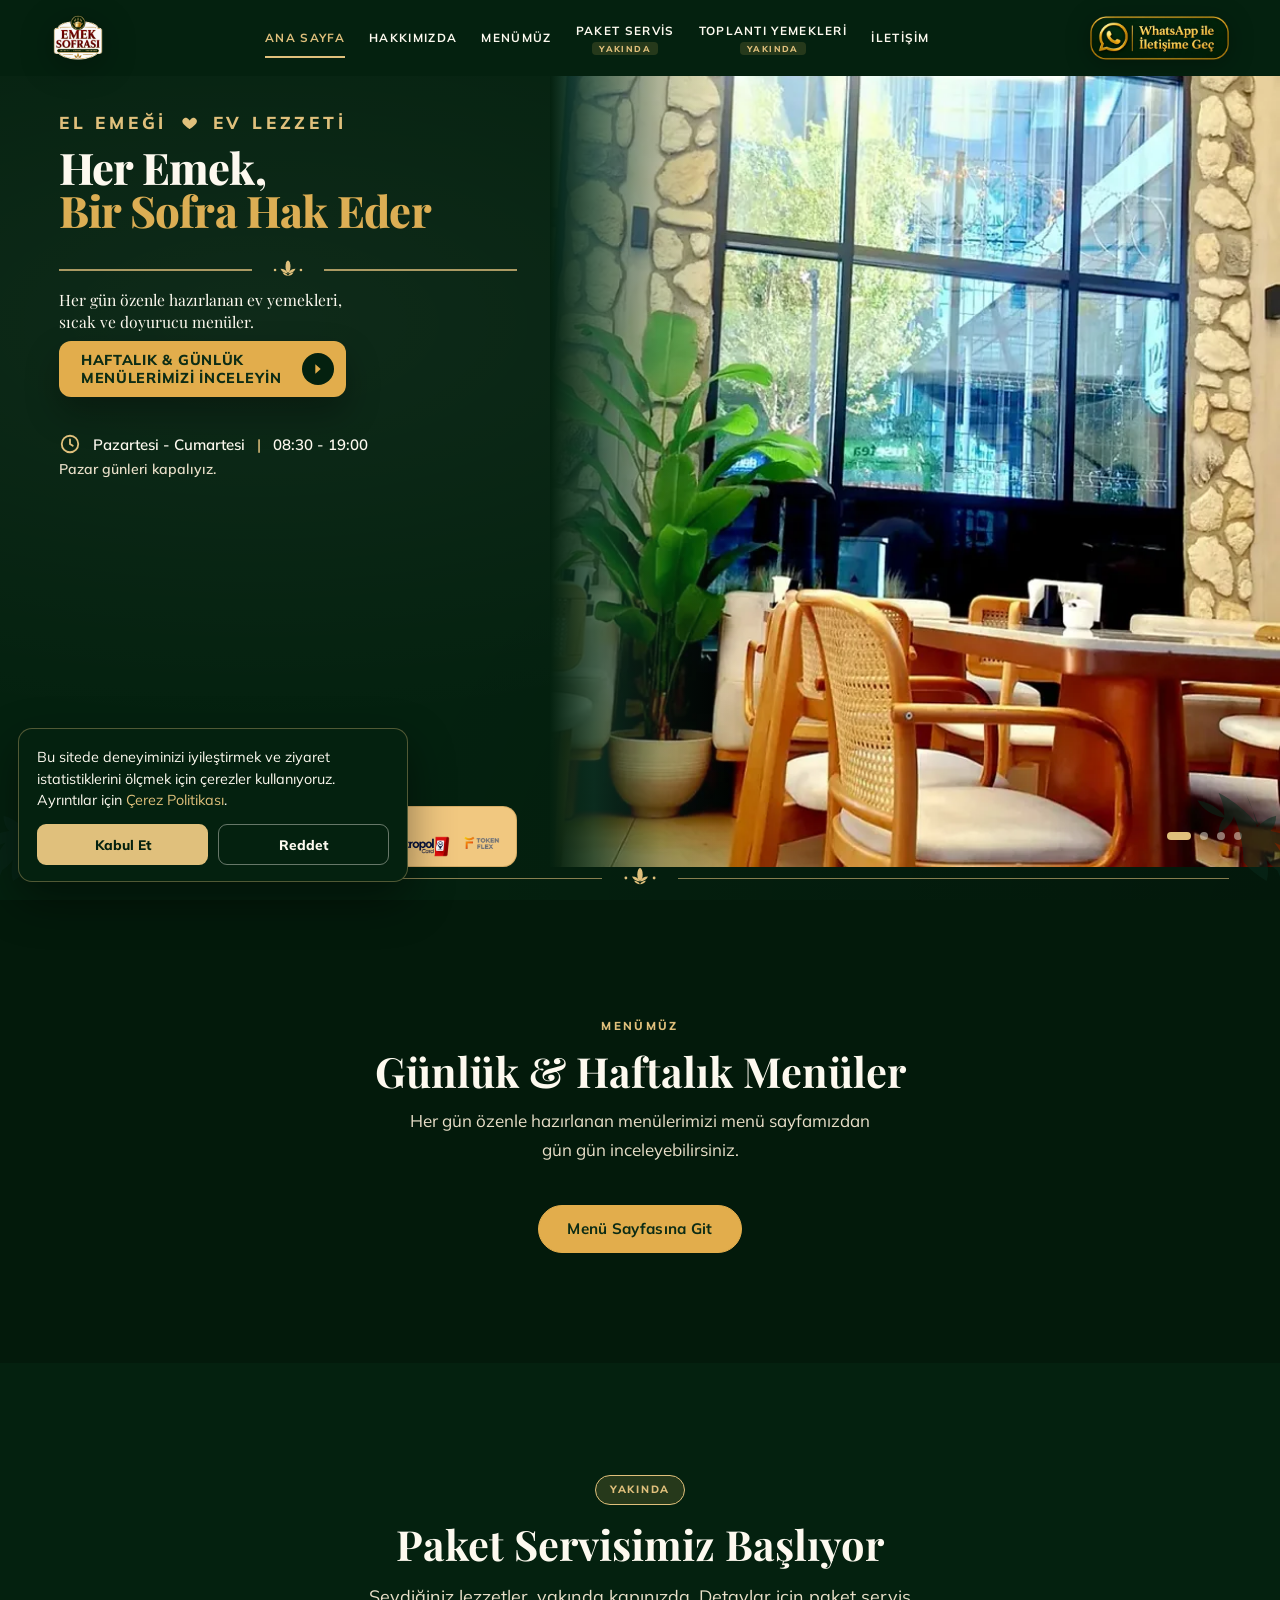
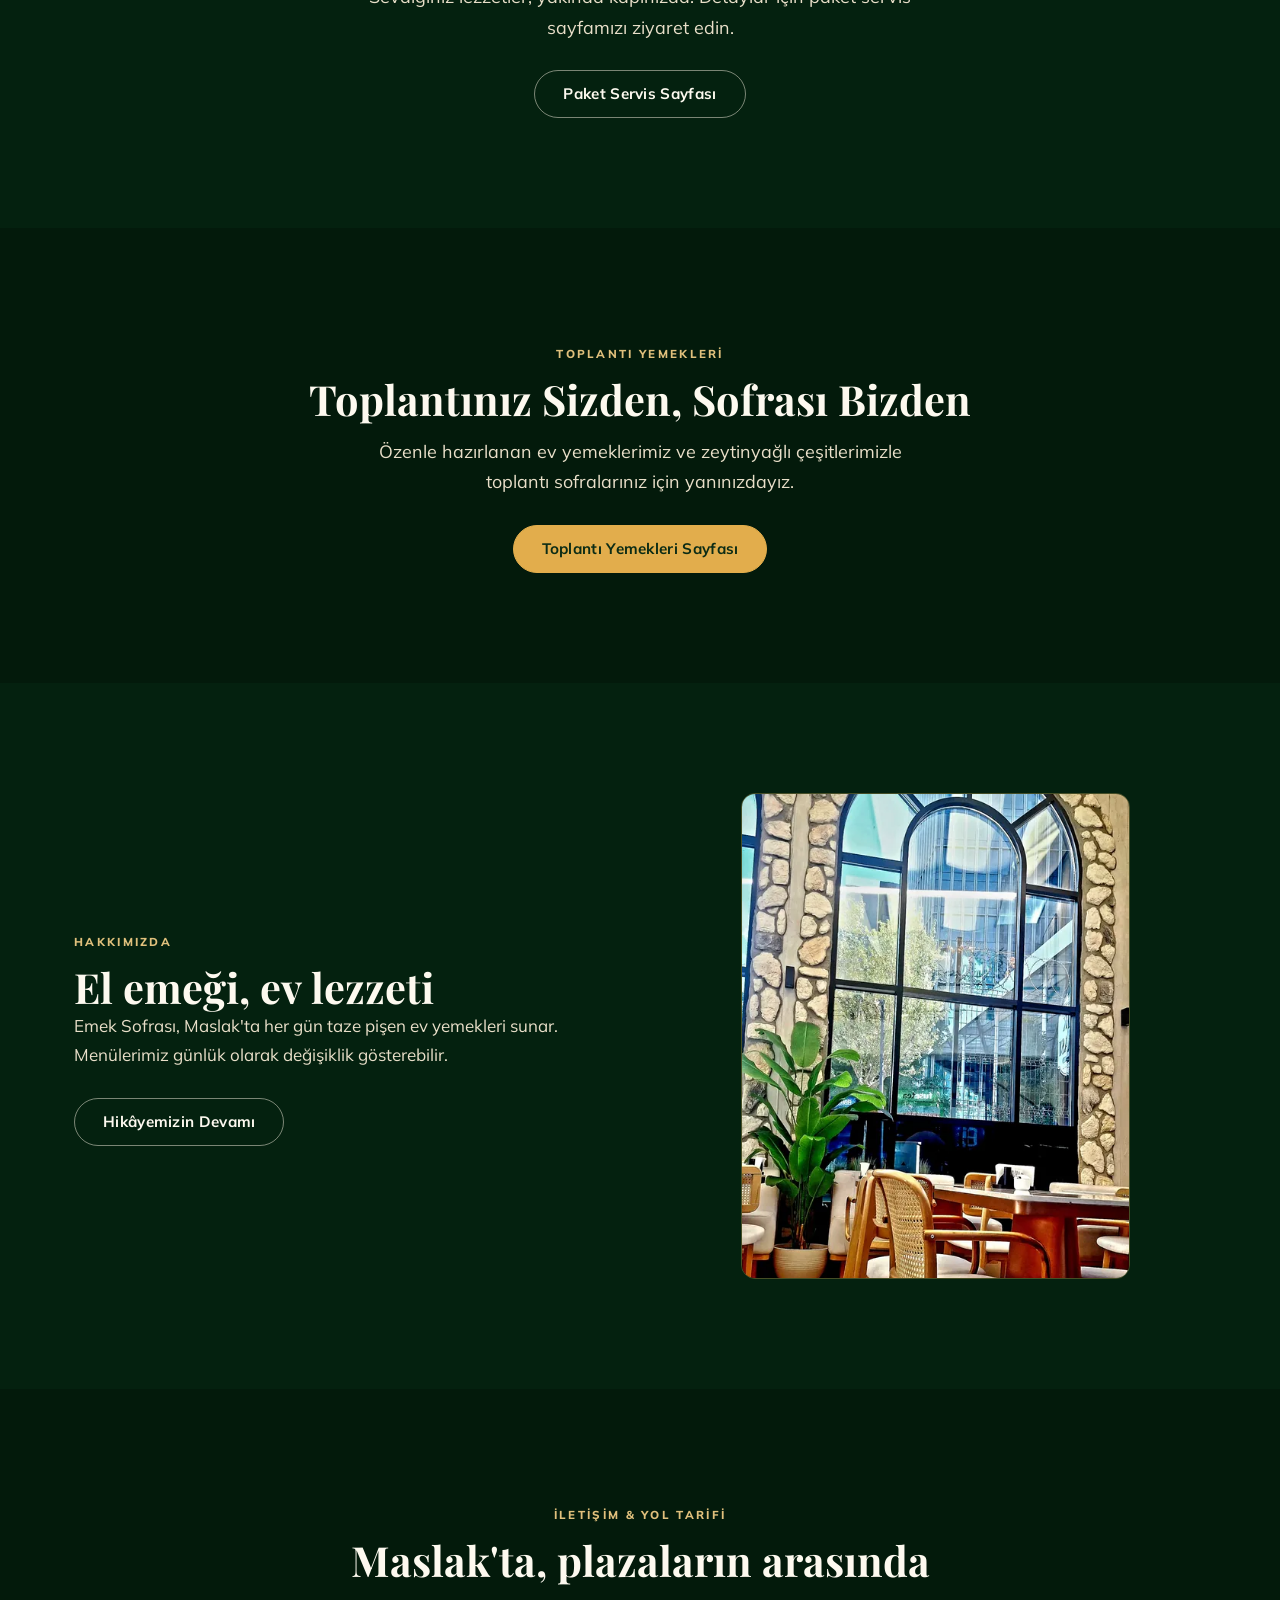
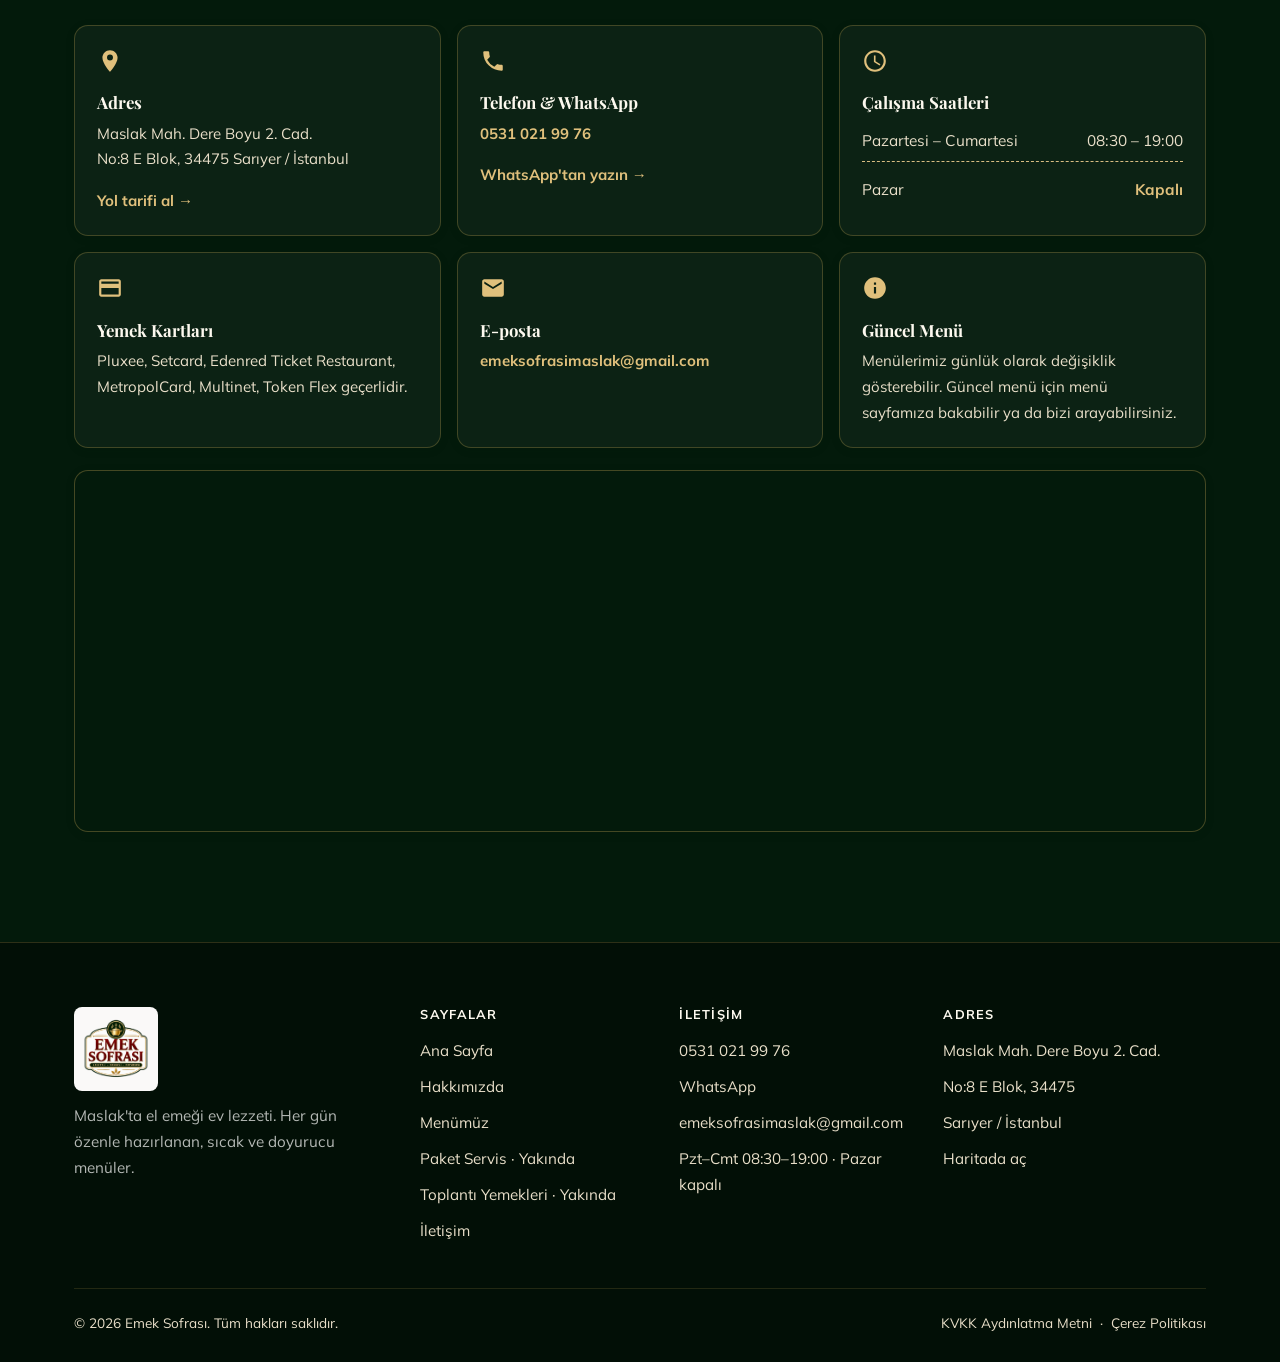
==== commit 595f26e0: "feat: çerez onay bandı + izne bağlı Meta Pixel - js/consent.js: ilk ziyarette "Kabul Et / Reddet" ba" ====
--- a/index.html
+++ b/index.html
@@ -24,13 +24,8 @@
 <link rel="stylesheet" href="css/home.css">
 <link rel="stylesheet" href="css/chat.css">
 
-<!-- ============================================================
-     ANALITIK / DONUSUM TAKIBI - YAYINDA DOLDURULACAK
-     - Google Analytics 4 (gtag) buraya
-     - Meta Pixel buraya
-     - whatsapp_cta tiklamasinda WhatsApp donusum event
-     - hero_menu_cta tiklamasinda menu donusum event
-     ============================================================ -->
+<!-- Çerez onayı + izne bağlı takip (Meta Pixel / GA4) — kimlikler js/consent.js CONFIG'inde -->
+<script src="js/consent.js" defer></script>
 
 <script type="application/ld+json">
 {
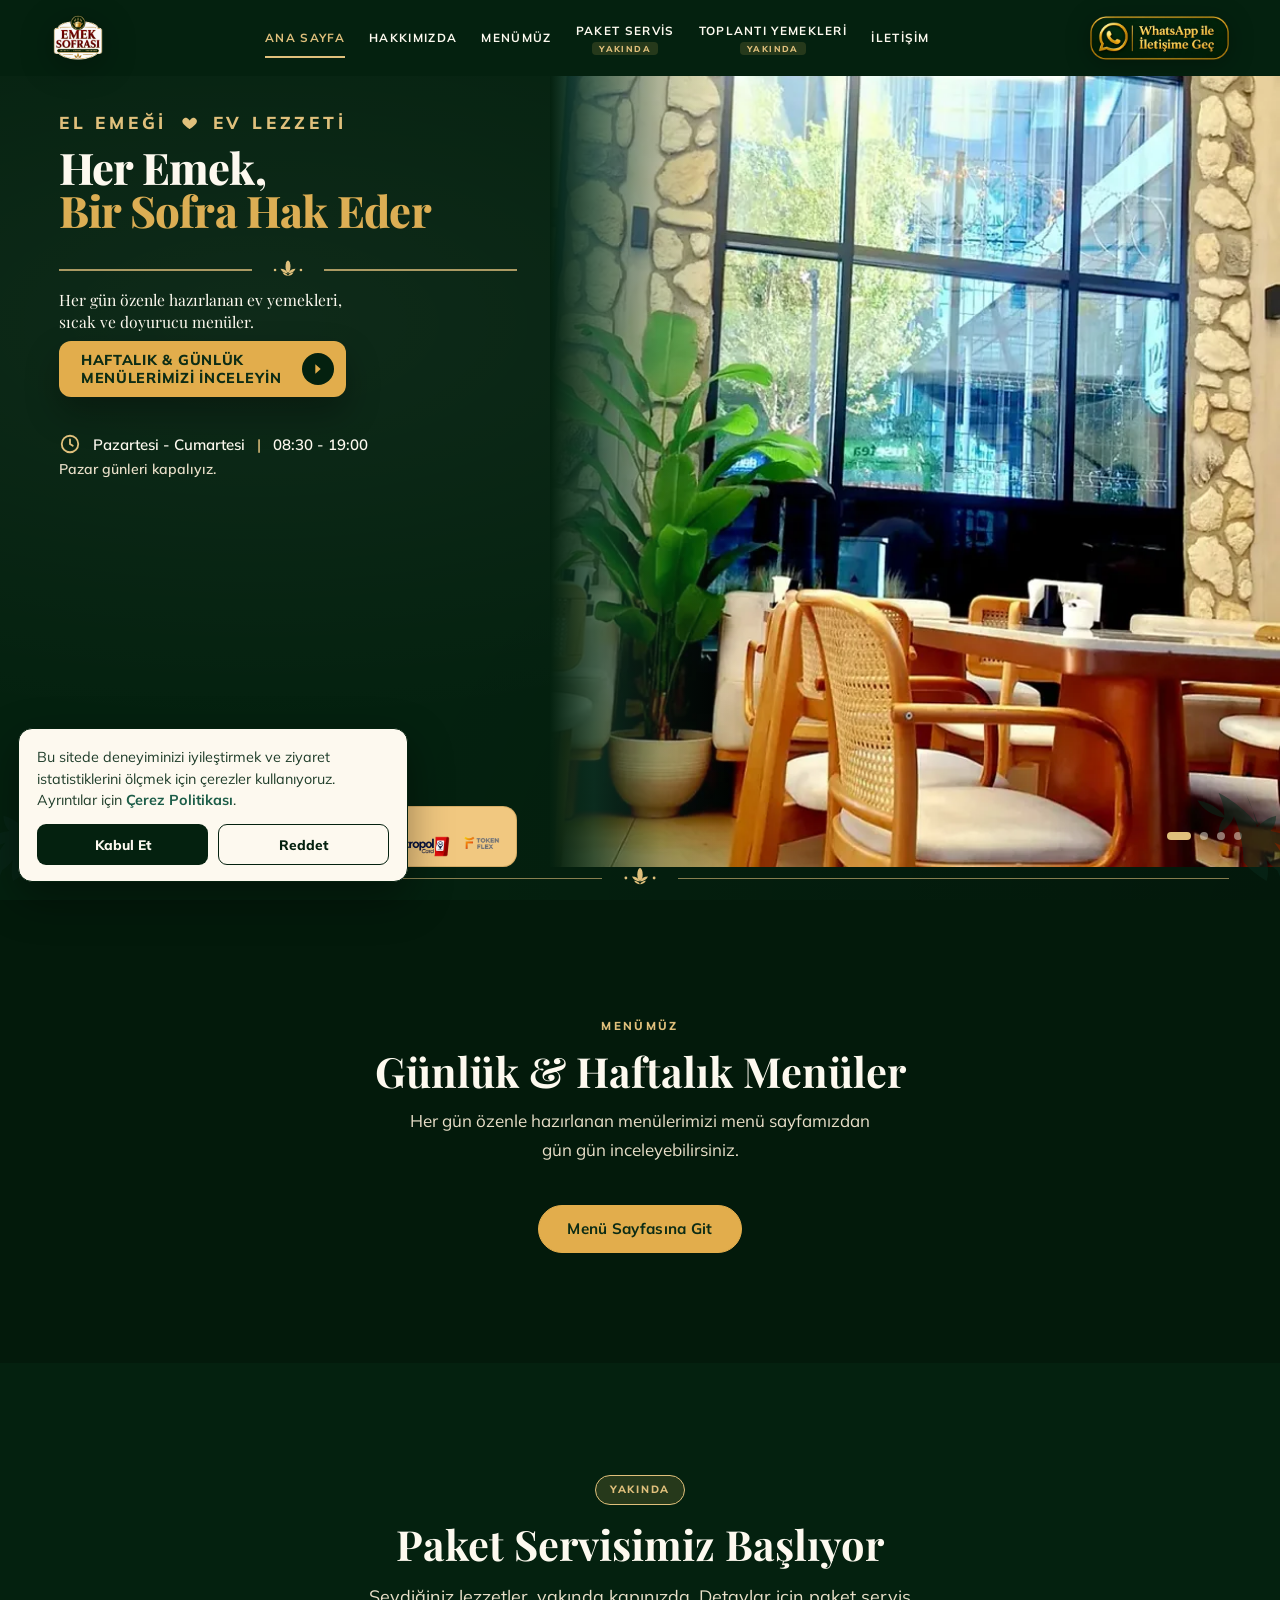
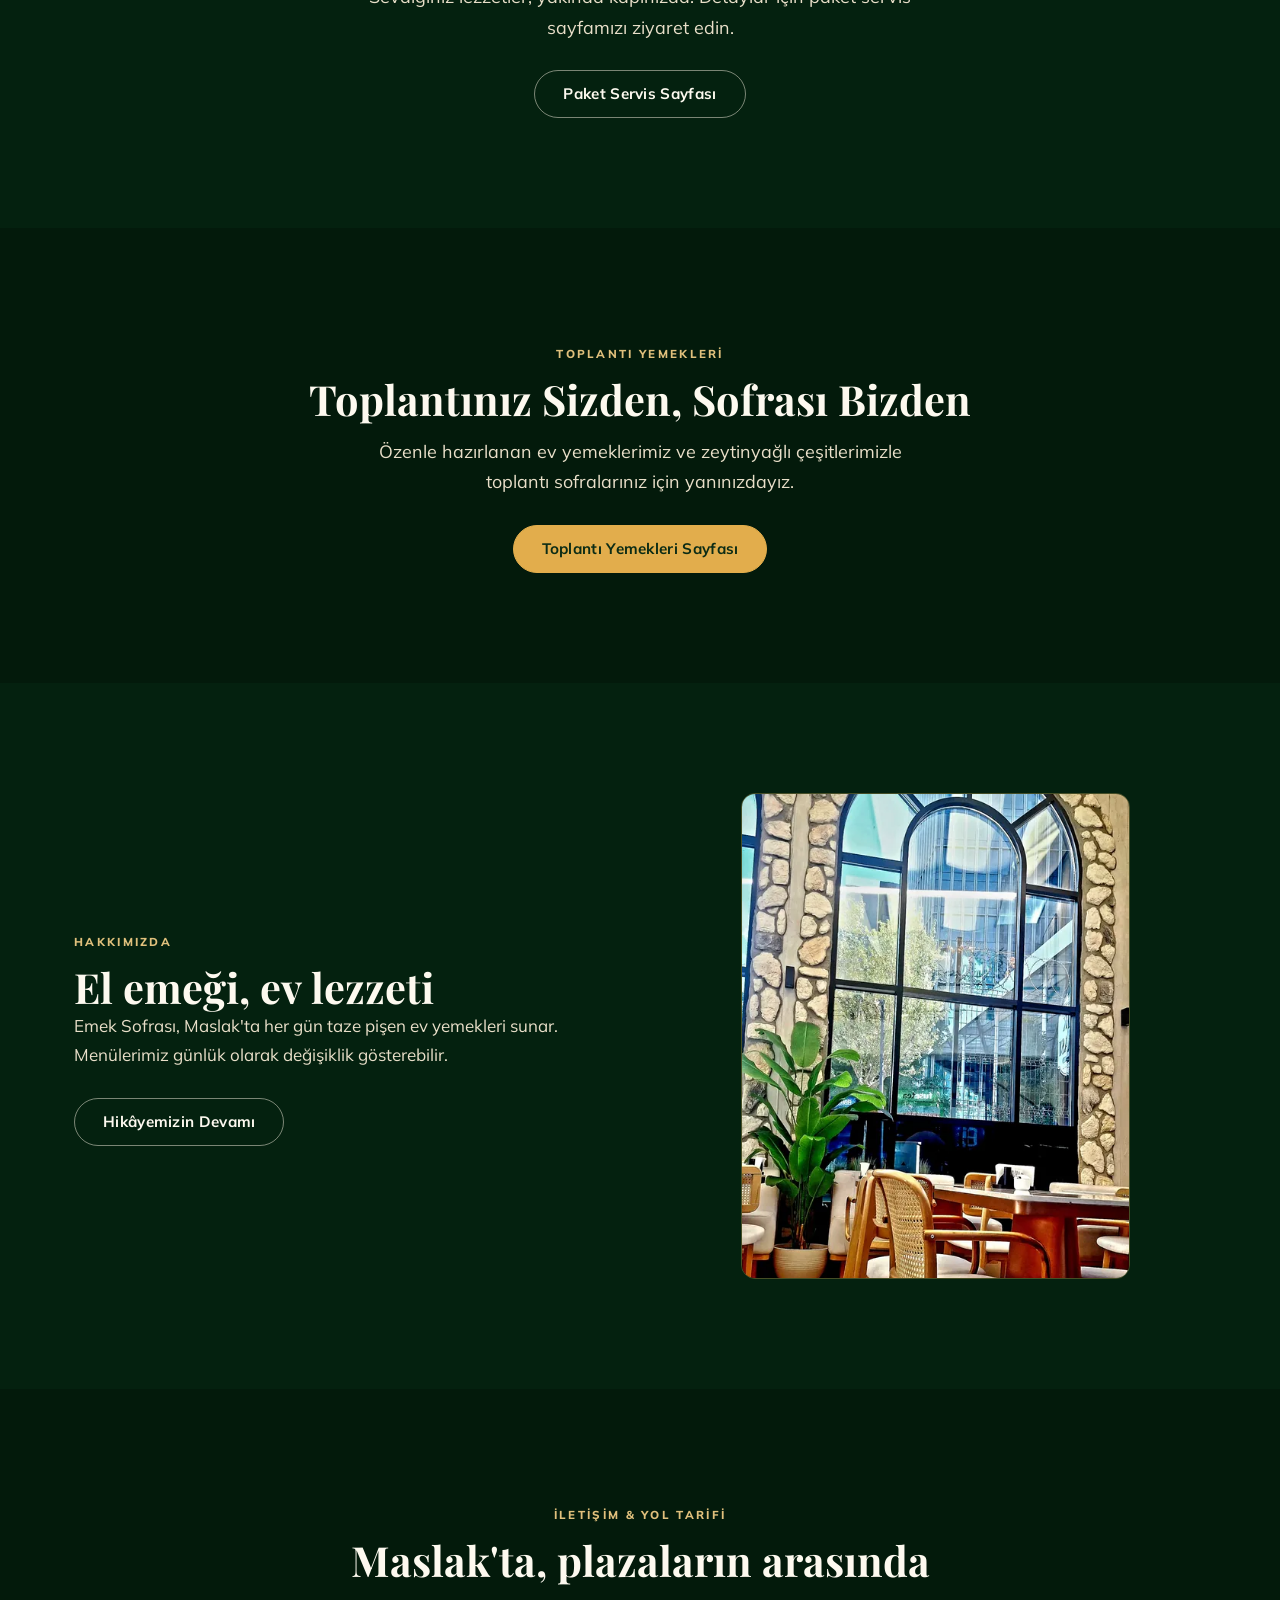
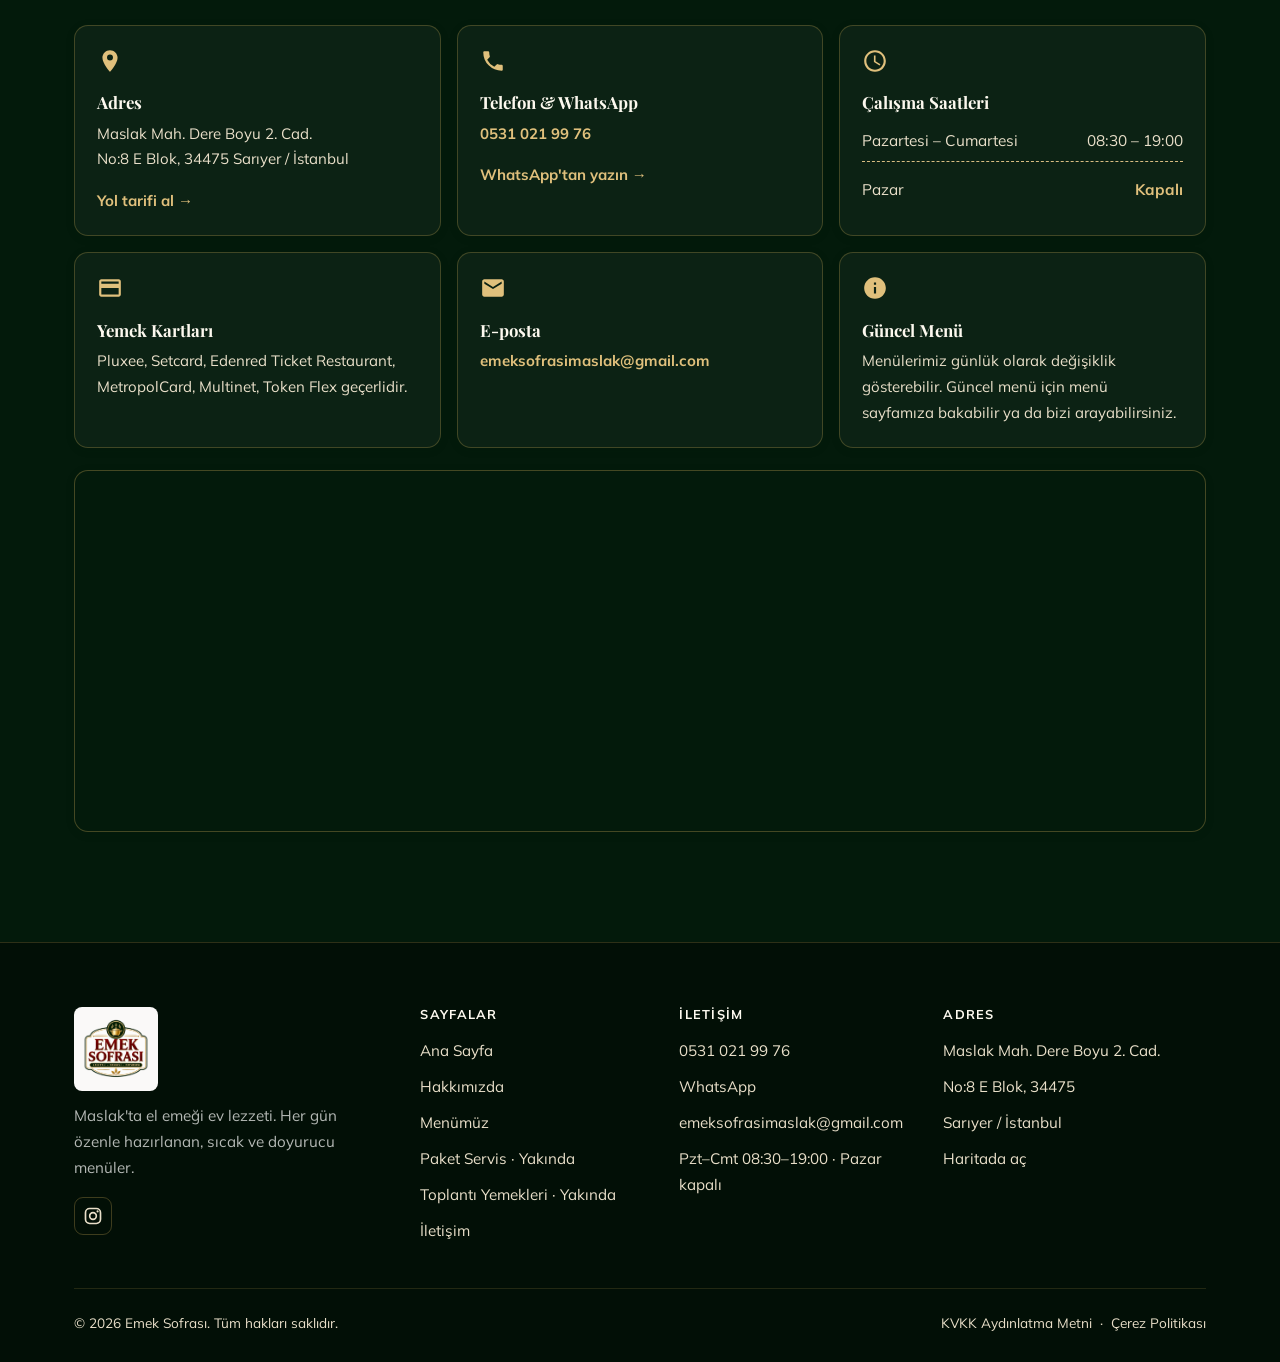
==== commit 81e4039e: "feat: mobil dönüşüm şeridi + WhatsApp menü mesajı + koordinat + footer Instagram - js/cta.js: ≤820px" ====
--- a/index.html
+++ b/index.html
@@ -26,6 +26,7 @@
 
 <!-- Çerez onayı + izne bağlı takip (Meta Pixel / GA4) — kimlikler js/consent.js CONFIG'inde -->
 <script src="js/consent.js" defer></script>
+<script src="js/cta.js" defer></script>
 
 <script type="application/ld+json">
 {
@@ -35,6 +36,7 @@
   "servesCuisine": "Türk ev yemekleri",
   "image": "https://emeksofrasi.com/images/emek_sofrasi_logo.png",
   "url": "https://emeksofrasi.com/",
+  "sameAs": ["https://www.instagram.com/emeksofrasimaslak/"],
   "telephone": "+90-531-021-99-76",
   "address": {
     "@type": "PostalAddress",
@@ -44,6 +46,8 @@
     "postalCode": "34475",
     "addressCountry": "TR"
   },
+  "geo": { "@type": "GeoCoordinates", "latitude": 41.111447, "longitude": 29.020964 },
+  "hasMap": "https://www.google.com/maps/search/?api=1&query=41.111447%2C29.020964",
   "openingHoursSpecification": [{
     "@type": "OpeningHoursSpecification",
     "dayOfWeek": ["Monday","Tuesday","Wednesday","Thursday","Friday","Saturday"],
@@ -73,7 +77,7 @@
     </nav>
 
     <a class="wa-btn wa-btn--img" id="whatsapp_cta" data-cta="whatsapp"
-       href="https://wa.me/905310219976?text=Merhaba%2C%20Emek%20Sofras%C4%B1'na%20yazmak%20istiyorum."
+       href="https://wa.me/905310219976?text=Merhaba%2C%20bug%C3%BCn%C3%BCn%20men%C3%BCs%C3%BCn%C3%BC%20%C3%B6%C4%9Frenebilir%20miyim%3F"
        target="_blank" rel="noopener" aria-label="WhatsApp ile İletişime Geç">
       <img class="wa-btn__img" src="images/whatsapp-butonu.webp"
            alt="WhatsApp ile İletişime Geç" width="767" height="240">
@@ -92,7 +96,7 @@
       <li><a href="paket-servis.html">Paket Servis <small>· Yakında</small></a></li>
       <li><a href="toplanti-yemekleri.html">Toplantı Yemekleri <small>· Yakında</small></a></li>
       <li><a href="iletisim.html">İletişim</a></li>
-      <li><a href="https://wa.me/905310219976" target="_blank" rel="noopener">WhatsApp ile İletişime Geç</a></li>
+      <li><a href="https://wa.me/905310219976?text=Merhaba%2C%20bug%C3%BCn%C3%BCn%20men%C3%BCs%C3%BCn%C3%BC%20%C3%B6%C4%9Frenebilir%20miyim%3F" target="_blank" rel="noopener">WhatsApp ile İletişime Geç</a></li>
     </ul>
   </nav>
 </header>
@@ -259,13 +263,13 @@
           <svg class="info-card__icon" viewBox="0 0 24 24" fill="currentColor" aria-hidden="true"><path d="M12 2C8.13 2 5 5.13 5 9c0 5.25 7 13 7 13s7-7.75 7-13c0-3.87-3.13-7-7-7zm0 9.5A2.5 2.5 0 1112 6a2.5 2.5 0 010 5.5z"/></svg>
           <h3>Adres</h3>
           <p>Maslak Mah. Dere Boyu 2. Cad.<br>No:8 E Blok, 34475 Sarıyer / İstanbul</p>
-          <p><a href="https://www.google.com/maps/search/?api=1&query=Emek+Sofras%C4%B1+Maslak+Dere+Boyu+2.+Cadde+No+8" target="_blank" rel="noopener">Yol tarifi al →</a></p>
+          <p><a href="https://www.google.com/maps/search/?api=1&query=41.111447%2C29.020964" target="_blank" rel="noopener">Yol tarifi al →</a></p>
         </div>
         <div class="info-card">
           <svg class="info-card__icon" viewBox="0 0 24 24" fill="currentColor" aria-hidden="true"><path d="M6.62 10.79a15.53 15.53 0 006.59 6.59l2.2-2.2a1 1 0 011.01-.24 11.36 11.36 0 003.58.57 1 1 0 011 1V20a1 1 0 01-1 1A17 17 0 013 4a1 1 0 011-1h3.5a1 1 0 011 1 11.36 11.36 0 00.57 3.58 1 1 0 01-.25 1.01l-2.2 2.2z"/></svg>
           <h3>Telefon &amp; WhatsApp</h3>
           <p><a href="tel:+905310219976">0531 021 99 76</a></p>
-          <p><a href="https://wa.me/905310219976" target="_blank" rel="noopener">WhatsApp'tan yazın →</a></p>
+          <p><a href="https://wa.me/905310219976?text=Merhaba%2C%20bug%C3%BCn%C3%BCn%20men%C3%BCs%C3%BCn%C3%BC%20%C3%B6%C4%9Frenebilir%20miyim%3F" target="_blank" rel="noopener">WhatsApp'tan yazın →</a></p>
         </div>
         <div class="info-card">
           <svg class="info-card__icon" viewBox="0 0 24 24" fill="currentColor" aria-hidden="true"><path d="M11.99 2C6.47 2 2 6.48 2 12s4.47 10 9.99 10C17.52 22 22 17.52 22 12S17.52 2 11.99 2zM12 20c-4.42 0-8-3.58-8-8s3.58-8 8-8 8 3.58 8 8-3.58 8-8 8zm.5-13H11v6l5.25 3.15.75-1.23-4.5-2.67z"/></svg>
@@ -295,7 +299,7 @@
       <div class="map-embed">
         <iframe
           title="Emek Sofrası konum haritası"
-          src="https://www.google.com/maps?q=Maslak%20Mah.%20Dere%20Boyu%202.%20Cad.%20No%3A8%20Sar%C4%B1yer%20%C4%B0stanbul&output=embed"
+          src="https://www.google.com/maps?q=41.111447,29.020964&output=embed"
           loading="lazy"
           referrerpolicy="no-referrer-when-downgrade"></iframe>
       </div>
@@ -311,6 +315,9 @@
       <div class="footer-brand">
         <img src="images/emek_sofrasi_logo.png" alt="Emek Sofrası logosu">
         <p>Maslak'ta el emeği ev lezzeti. Her gün özenle hazırlanan, sıcak ve doyurucu menüler.</p>
+        <div class="footer-social">
+          <a href="https://www.instagram.com/emeksofrasimaslak/" target="_blank" rel="noopener" aria-label="Instagram" data-cta="instagram"><svg viewBox="0 0 24 24" aria-hidden="true"><rect x="3" y="3" width="18" height="18" rx="5" fill="none" stroke="currentColor" stroke-width="2"/><circle cx="12" cy="12" r="4" fill="none" stroke="currentColor" stroke-width="2"/><circle cx="17.5" cy="6.5" r="1.3" fill="currentColor"/></svg></a>
+        </div>
       </div>
       <div>
         <h4>Sayfalar</h4>
@@ -327,7 +334,7 @@
         <h4>İletişim</h4>
         <ul>
           <li><a href="tel:+905310219976">0531 021 99 76</a></li>
-          <li><a href="https://wa.me/905310219976" target="_blank" rel="noopener">WhatsApp</a></li>
+          <li><a href="https://wa.me/905310219976?text=Merhaba%2C%20bug%C3%BCn%C3%BCn%20men%C3%BCs%C3%BCn%C3%BC%20%C3%B6%C4%9Frenebilir%20miyim%3F" target="_blank" rel="noopener">WhatsApp</a></li>
           <li><a href="mailto:emeksofrasimaslak@gmail.com">emeksofrasimaslak@gmail.com</a></li>
           <li>Pzt–Cmt 08:30–19:00 · Pazar kapalı</li>
         </ul>
@@ -338,7 +345,7 @@
           <li>Maslak Mah. Dere Boyu 2. Cad.</li>
           <li>No:8 E Blok, 34475</li>
           <li>Sarıyer / İstanbul</li>
-          <li><a href="https://www.google.com/maps/search/?api=1&query=Emek+Sofras%C4%B1+Maslak+Dere+Boyu+2.+Cadde+No+8" target="_blank" rel="noopener">Haritada aç</a></li>
+          <li><a href="https://www.google.com/maps/search/?api=1&query=41.111447%2C29.020964" target="_blank" rel="noopener">Haritada aç</a></li>
         </ul>
       </div>
     </div>
--- a/css/home.css
+++ b/css/home.css
@@ -639,3 +639,15 @@
   .hero__eyebrow { font-size: 0.74rem; }
   .hero__cta { font-size: 0.84rem; padding: 10px 12px; }
 }
+
+/* Footer sosyal ikonları */
+.footer-social { display: flex; gap: 12px; margin-top: 14px; }
+.footer-social a {
+  display: grid; place-items: center;
+  width: 38px; height: 38px; border-radius: 9px;
+  color: var(--cream-dim);
+  border: 1px solid rgba(217, 180, 90, 0.28);
+  transition: color .2s ease, border-color .2s ease, background .2s ease;
+}
+.footer-social a:hover { color: var(--gold-warm); border-color: var(--gold-warm); background: rgba(217, 180, 90, 0.08); }
+.footer-social svg { width: 20px; height: 20px; }
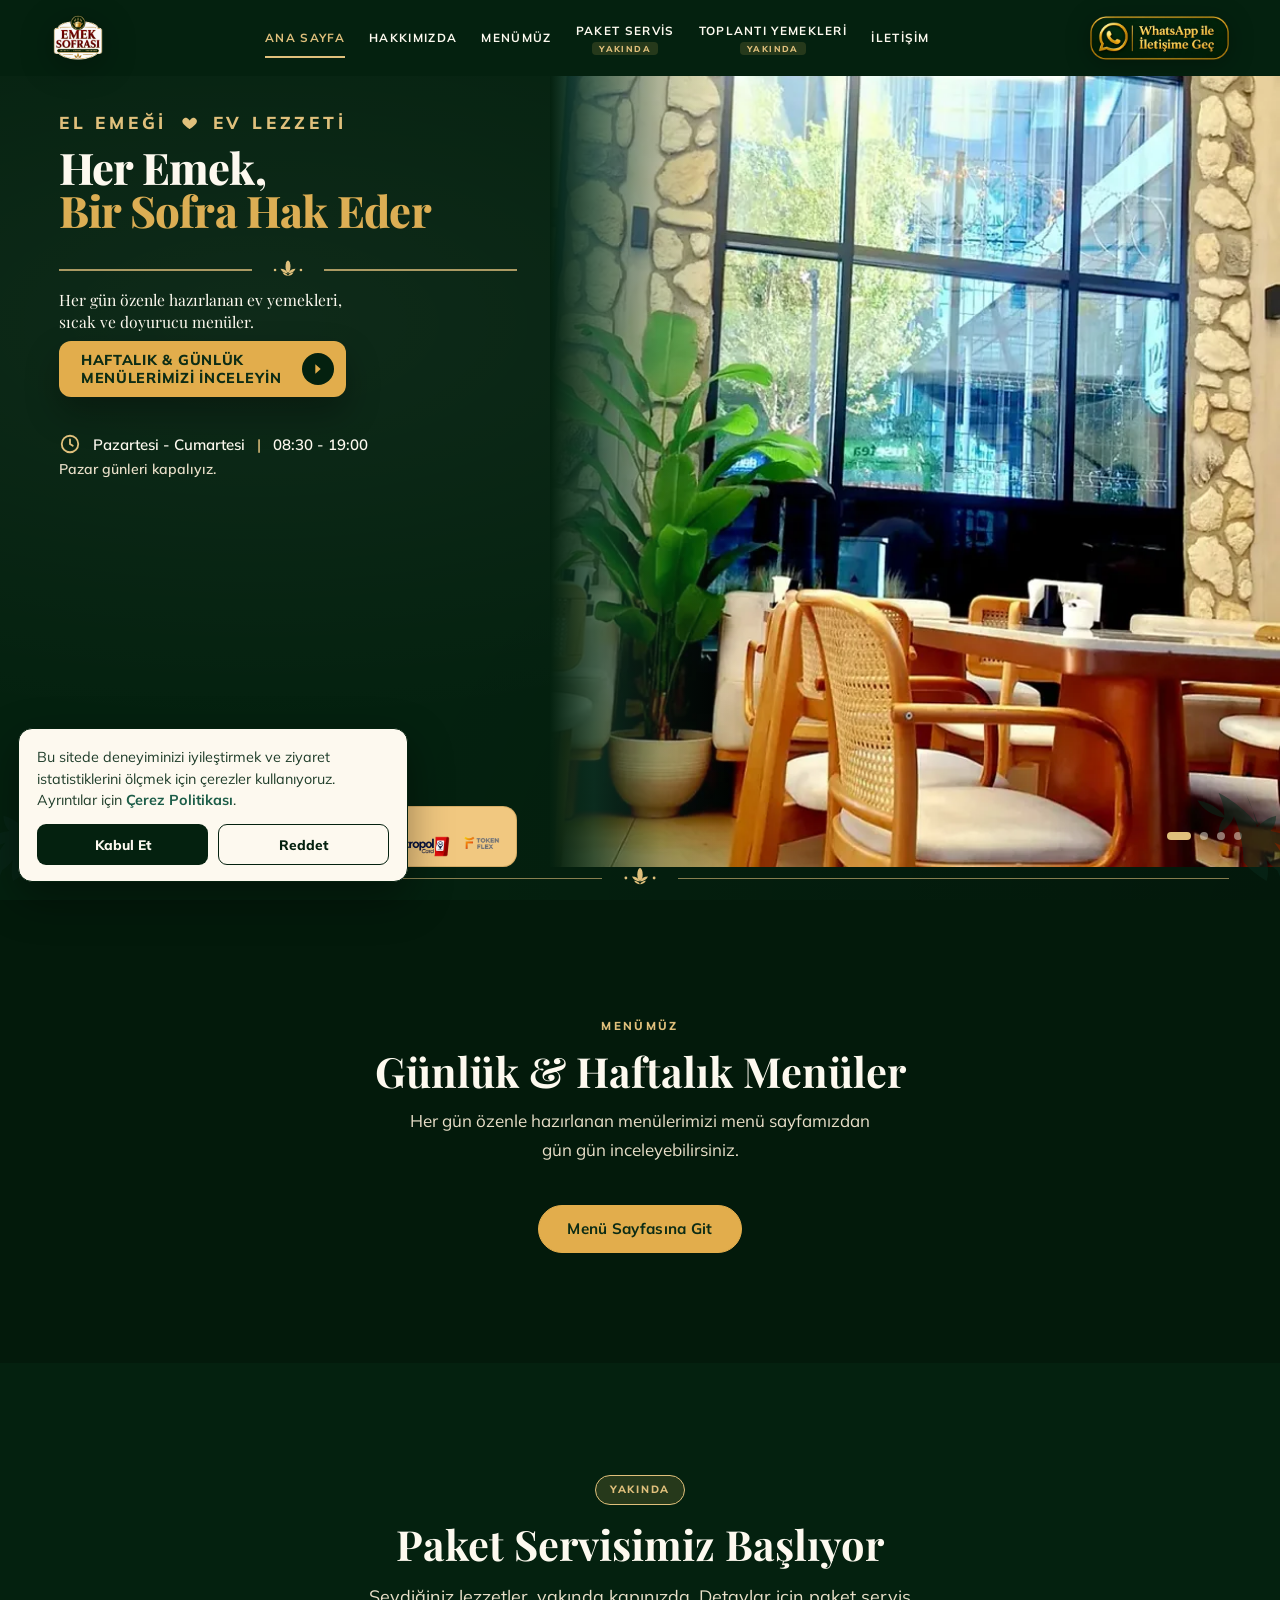
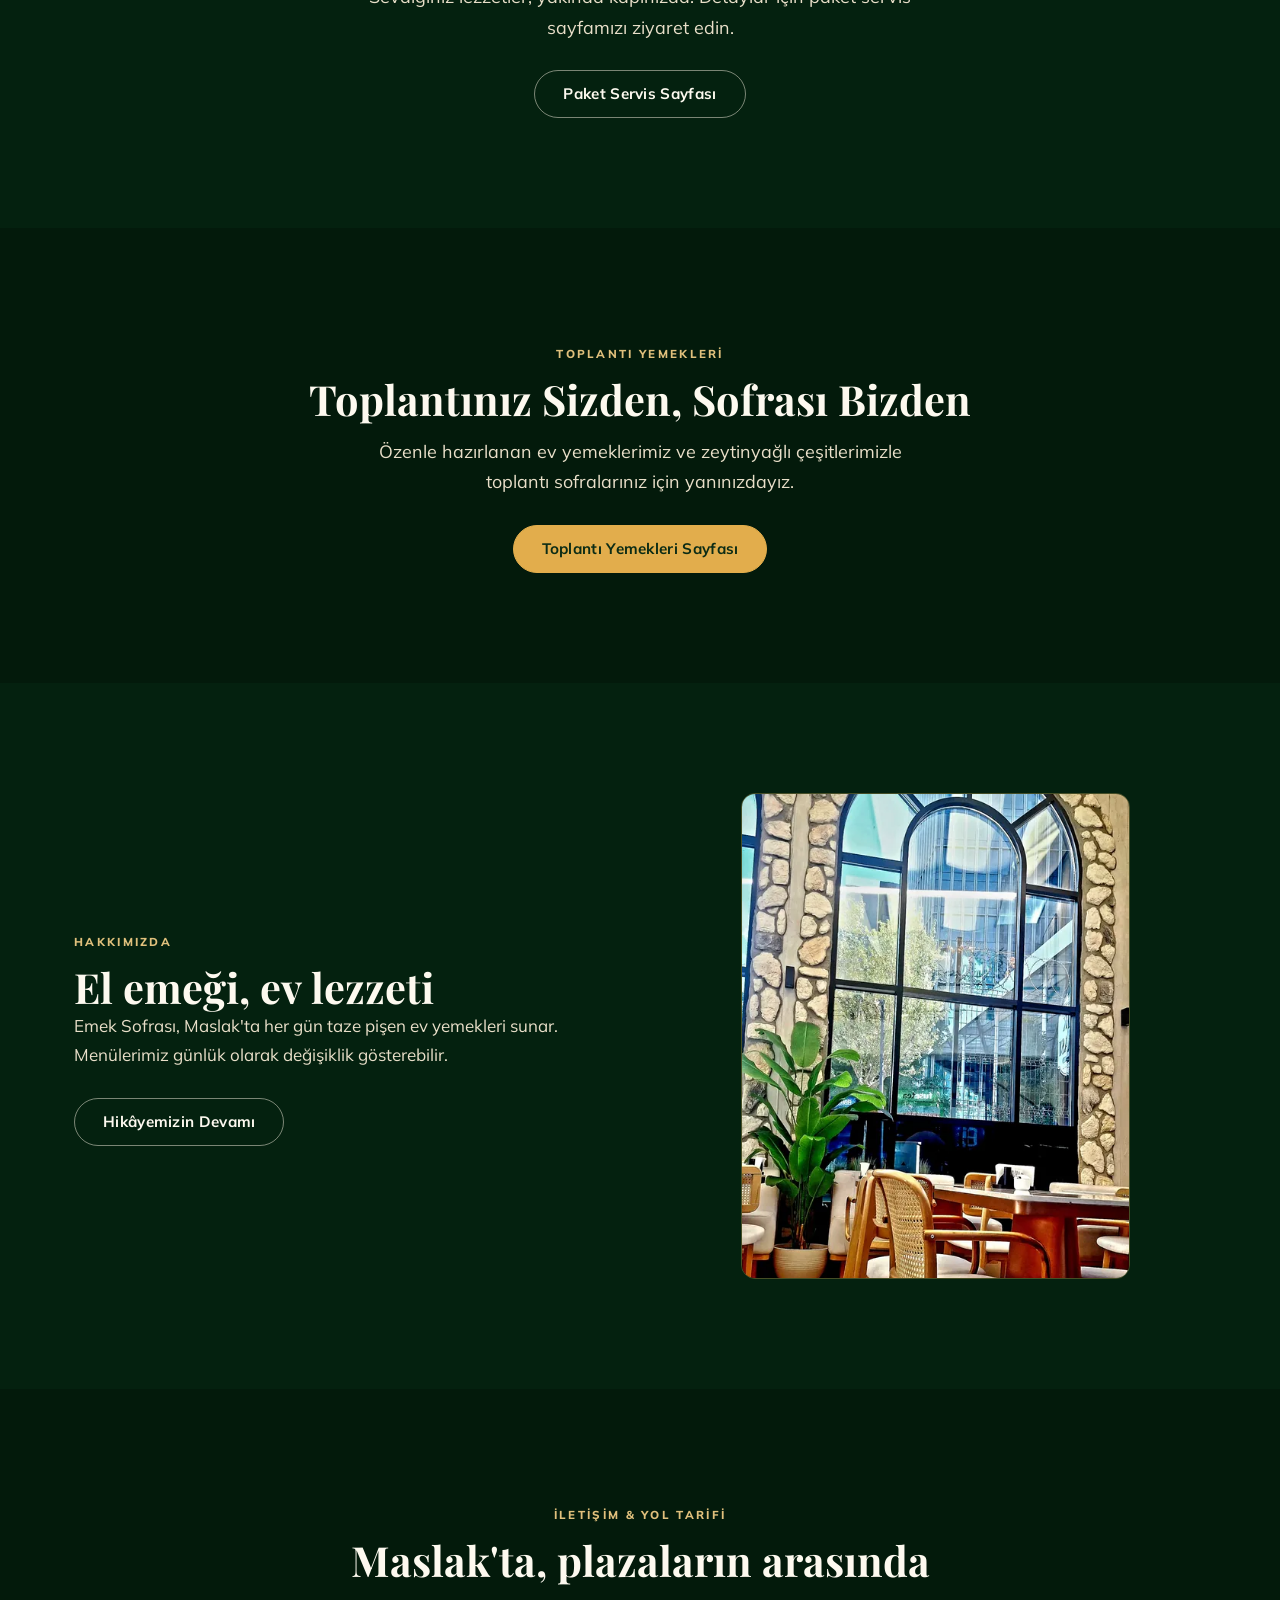
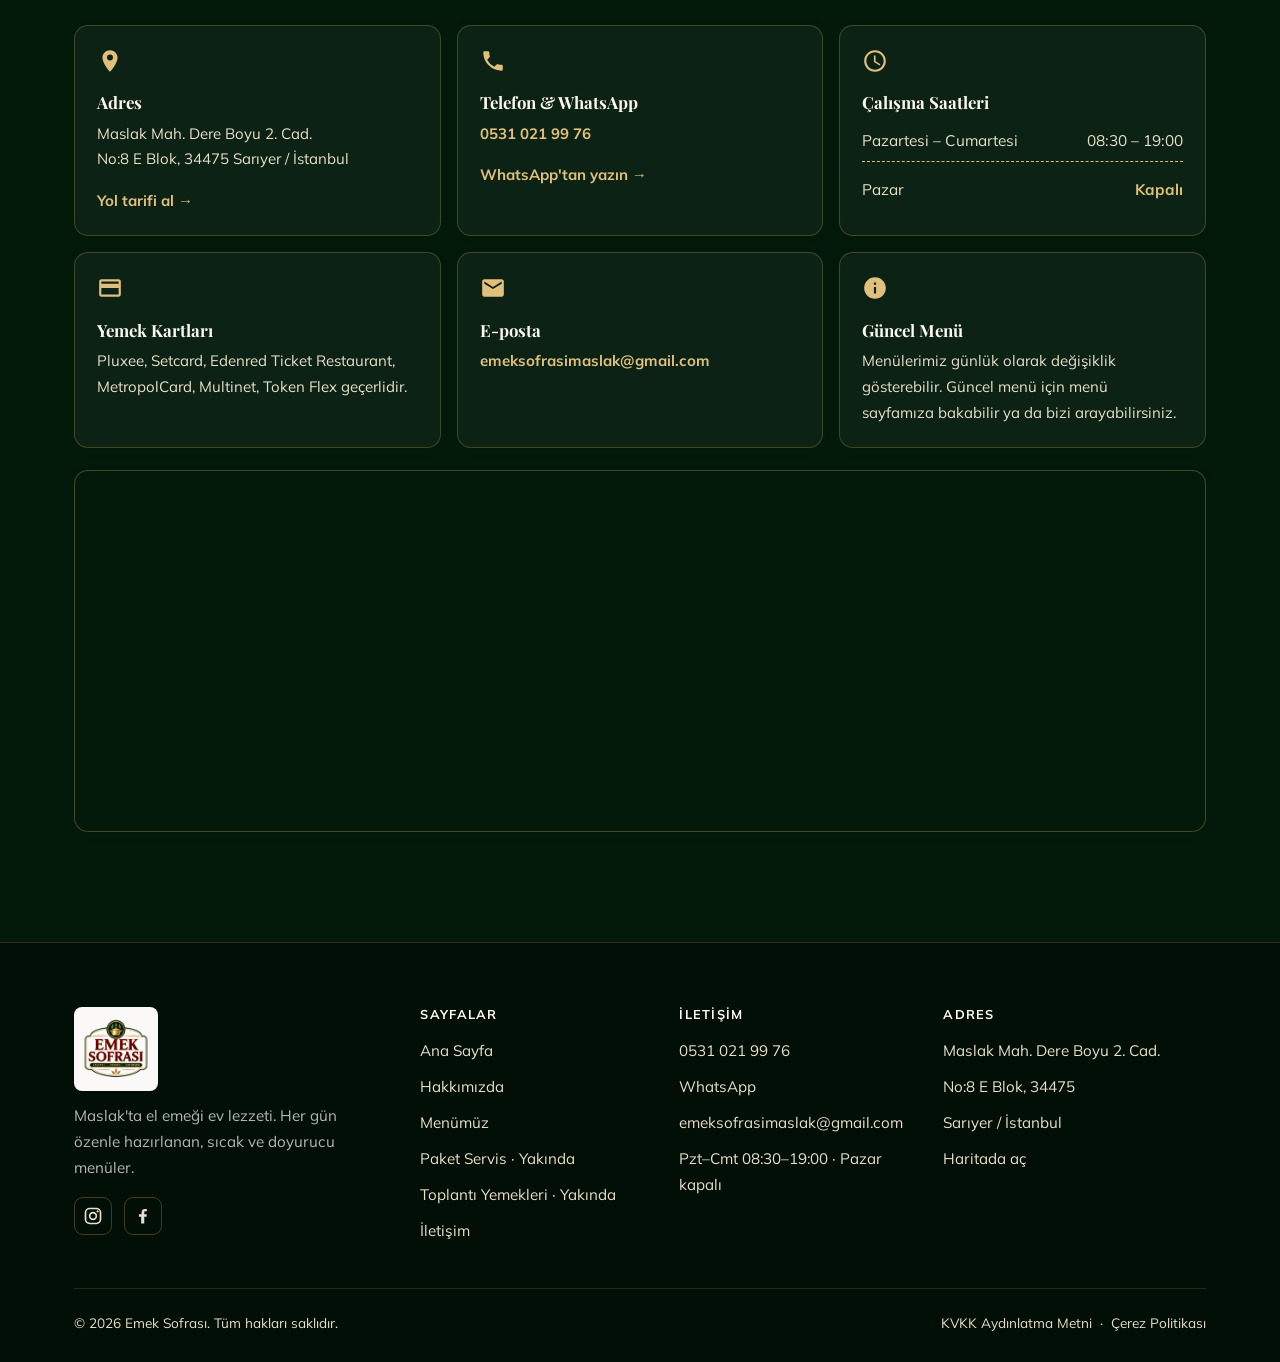
==== commit d9d22721: "feat: Facebook — footer ikonu + schema sameAs FB sayfası: facebook.com/profile.php?id=61593995500907" ====
--- a/index.html
+++ b/index.html
@@ -36,7 +36,7 @@
   "servesCuisine": "Türk ev yemekleri",
   "image": "https://emeksofrasi.com/images/emek_sofrasi_logo.png",
   "url": "https://emeksofrasi.com/",
-  "sameAs": ["https://www.instagram.com/emeksofrasimaslak/"],
+  "sameAs": ["https://www.instagram.com/emeksofrasimaslak/", "https://www.facebook.com/profile.php?id=61593995500907"],
   "telephone": "+90-531-021-99-76",
   "address": {
     "@type": "PostalAddress",
@@ -317,6 +317,7 @@
         <p>Maslak'ta el emeği ev lezzeti. Her gün özenle hazırlanan, sıcak ve doyurucu menüler.</p>
         <div class="footer-social">
           <a href="https://www.instagram.com/emeksofrasimaslak/" target="_blank" rel="noopener" aria-label="Instagram" data-cta="instagram"><svg viewBox="0 0 24 24" aria-hidden="true"><rect x="3" y="3" width="18" height="18" rx="5" fill="none" stroke="currentColor" stroke-width="2"/><circle cx="12" cy="12" r="4" fill="none" stroke="currentColor" stroke-width="2"/><circle cx="17.5" cy="6.5" r="1.3" fill="currentColor"/></svg></a>
+          <a href="https://www.facebook.com/profile.php?id=61593995500907" target="_blank" rel="noopener" aria-label="Facebook" data-cta="facebook"><svg viewBox="0 0 24 24" aria-hidden="true"><path fill="currentColor" d="M13.5 21v-8h2.7l.4-3.1h-3.1V7.9c0-.9.25-1.5 1.5-1.5h1.6V3.6c-.28-.04-1.24-.12-2.36-.12-2.33 0-3.93 1.42-3.93 4.04v2.26H7.1V13h2.71v8z"/></svg></a>
         </div>
       </div>
       <div>
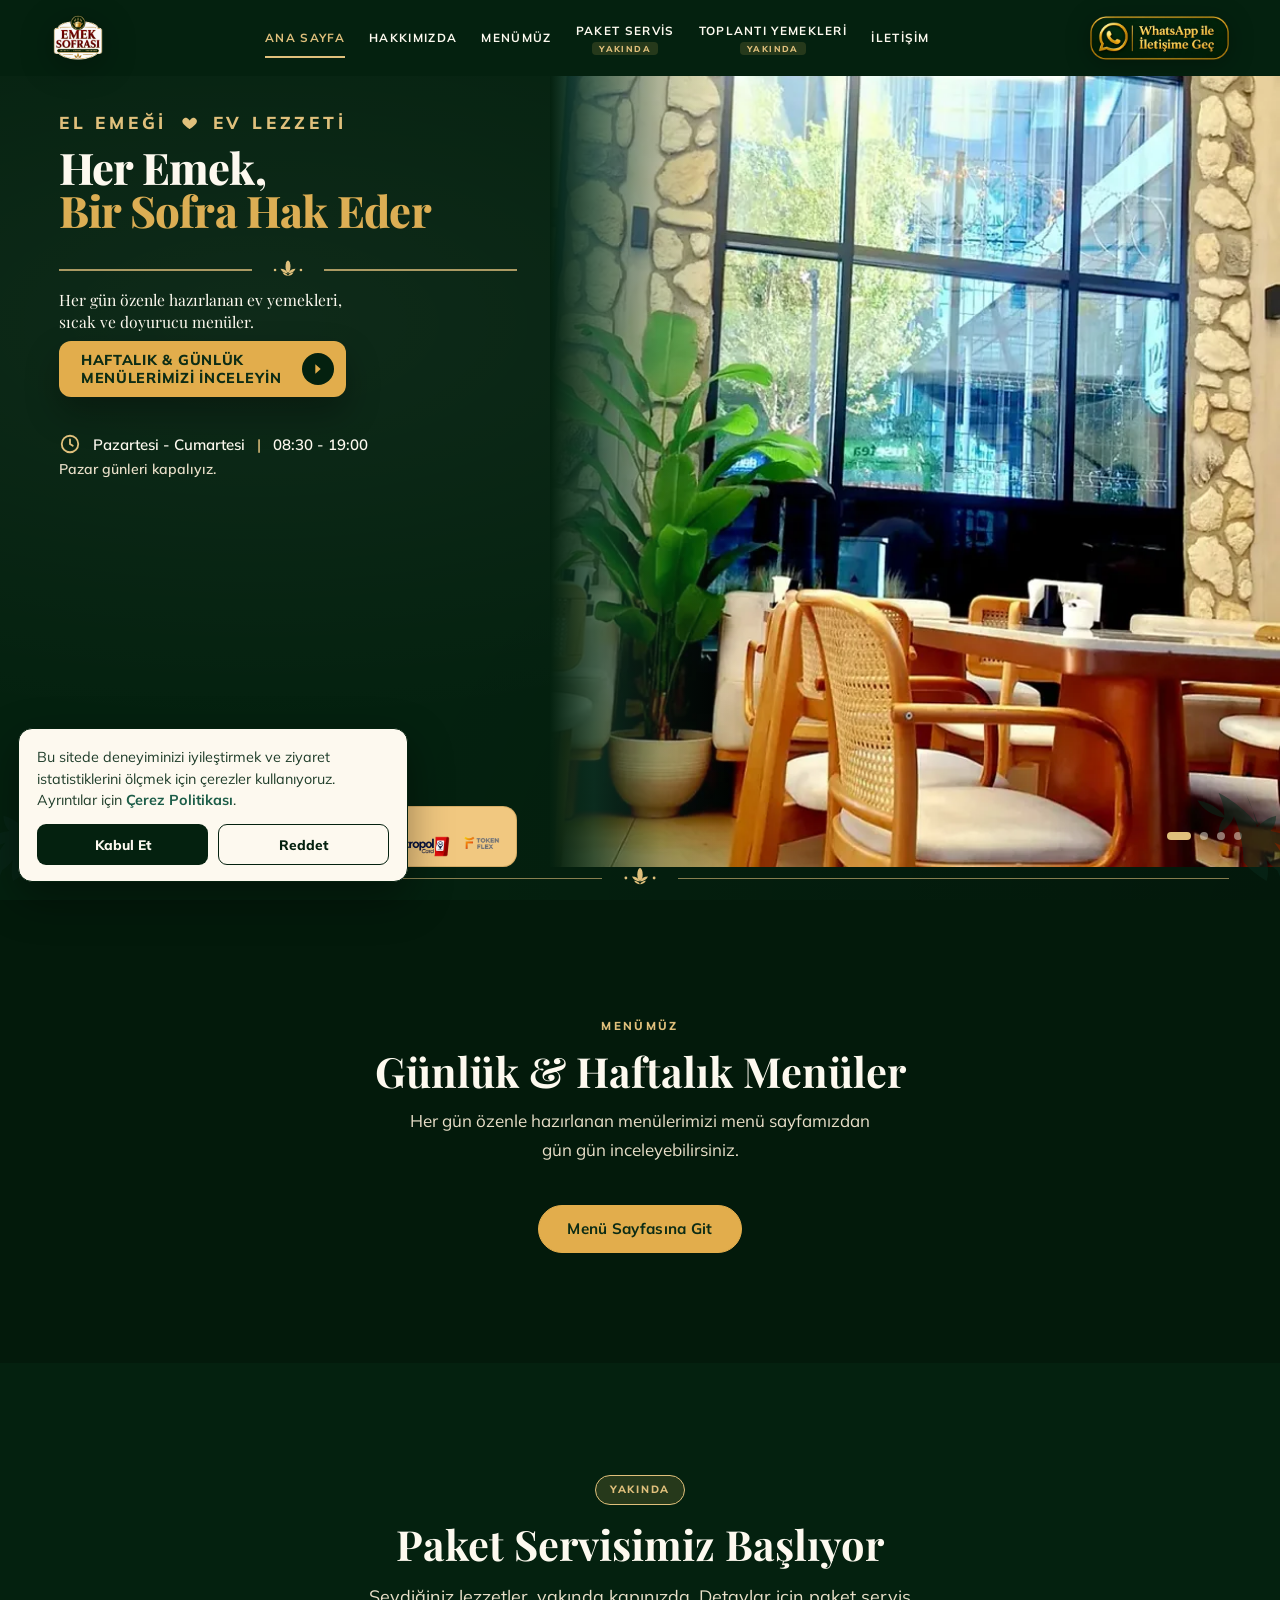
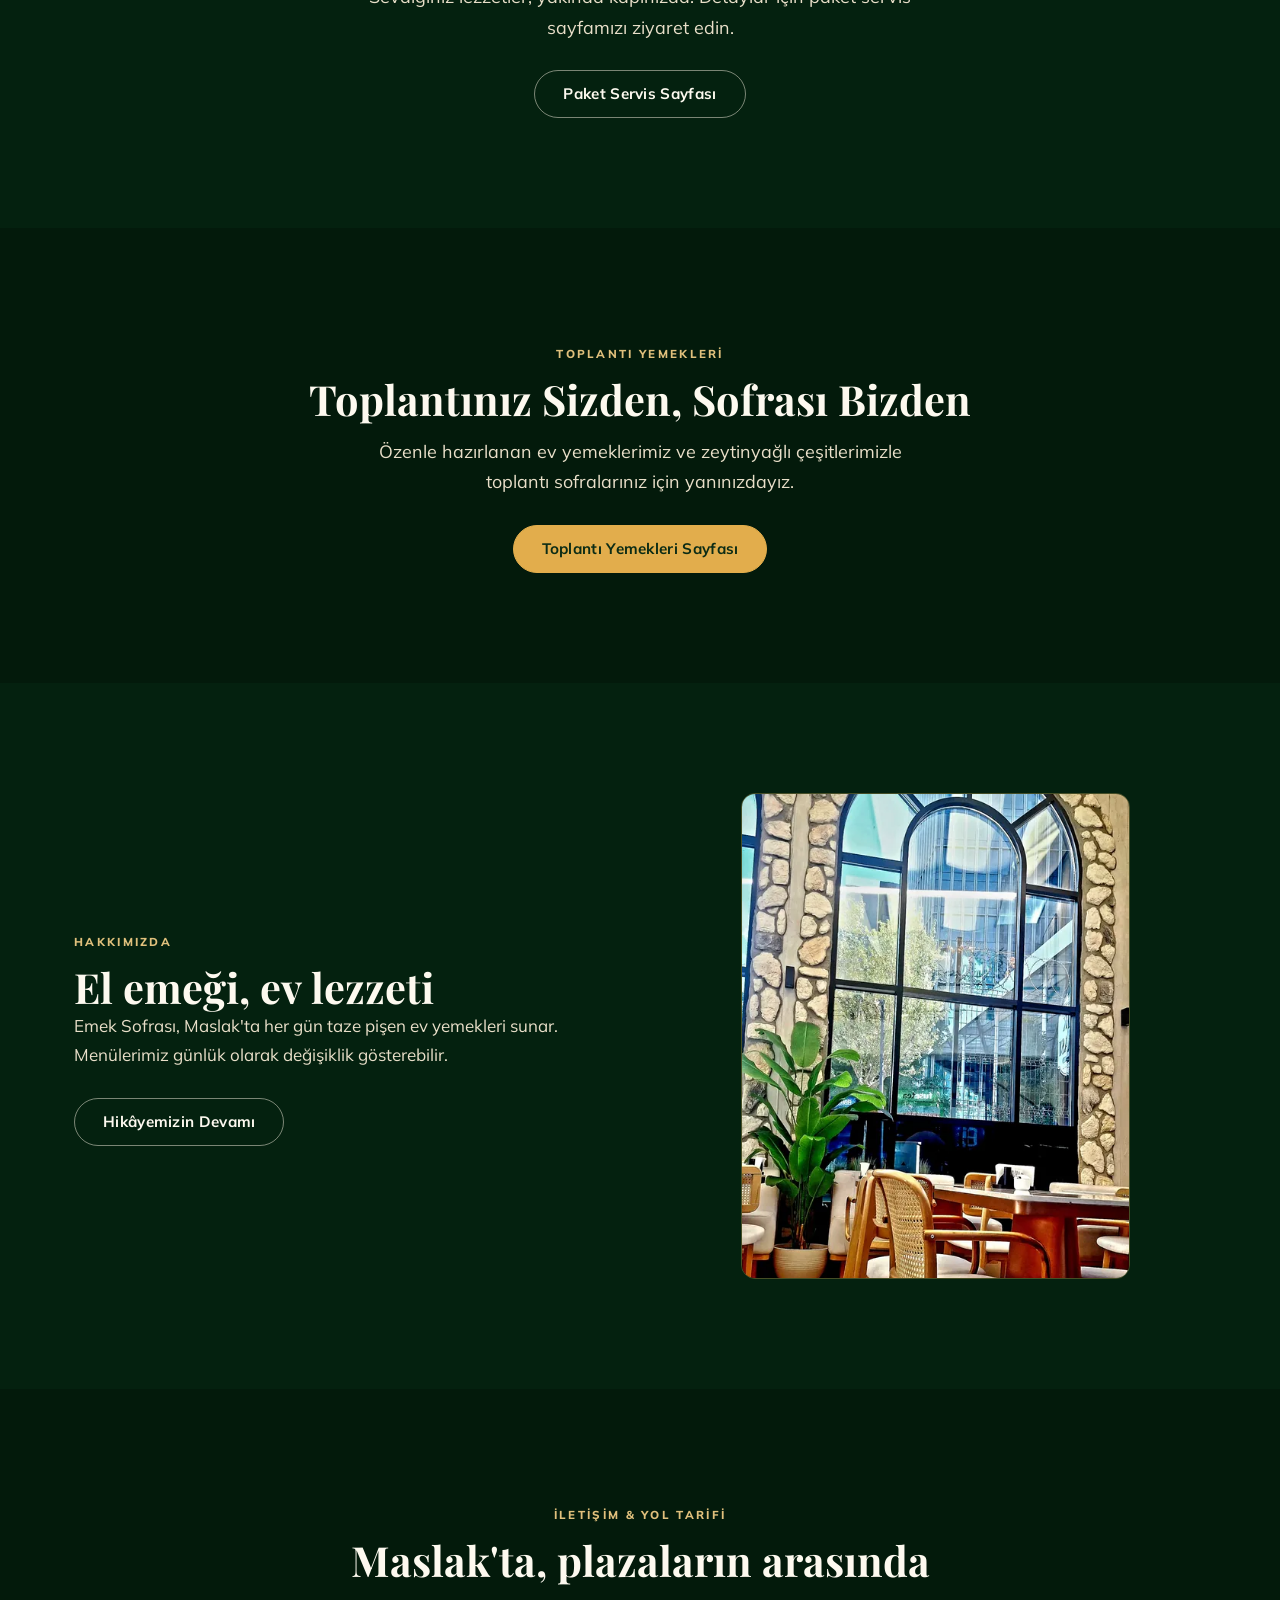
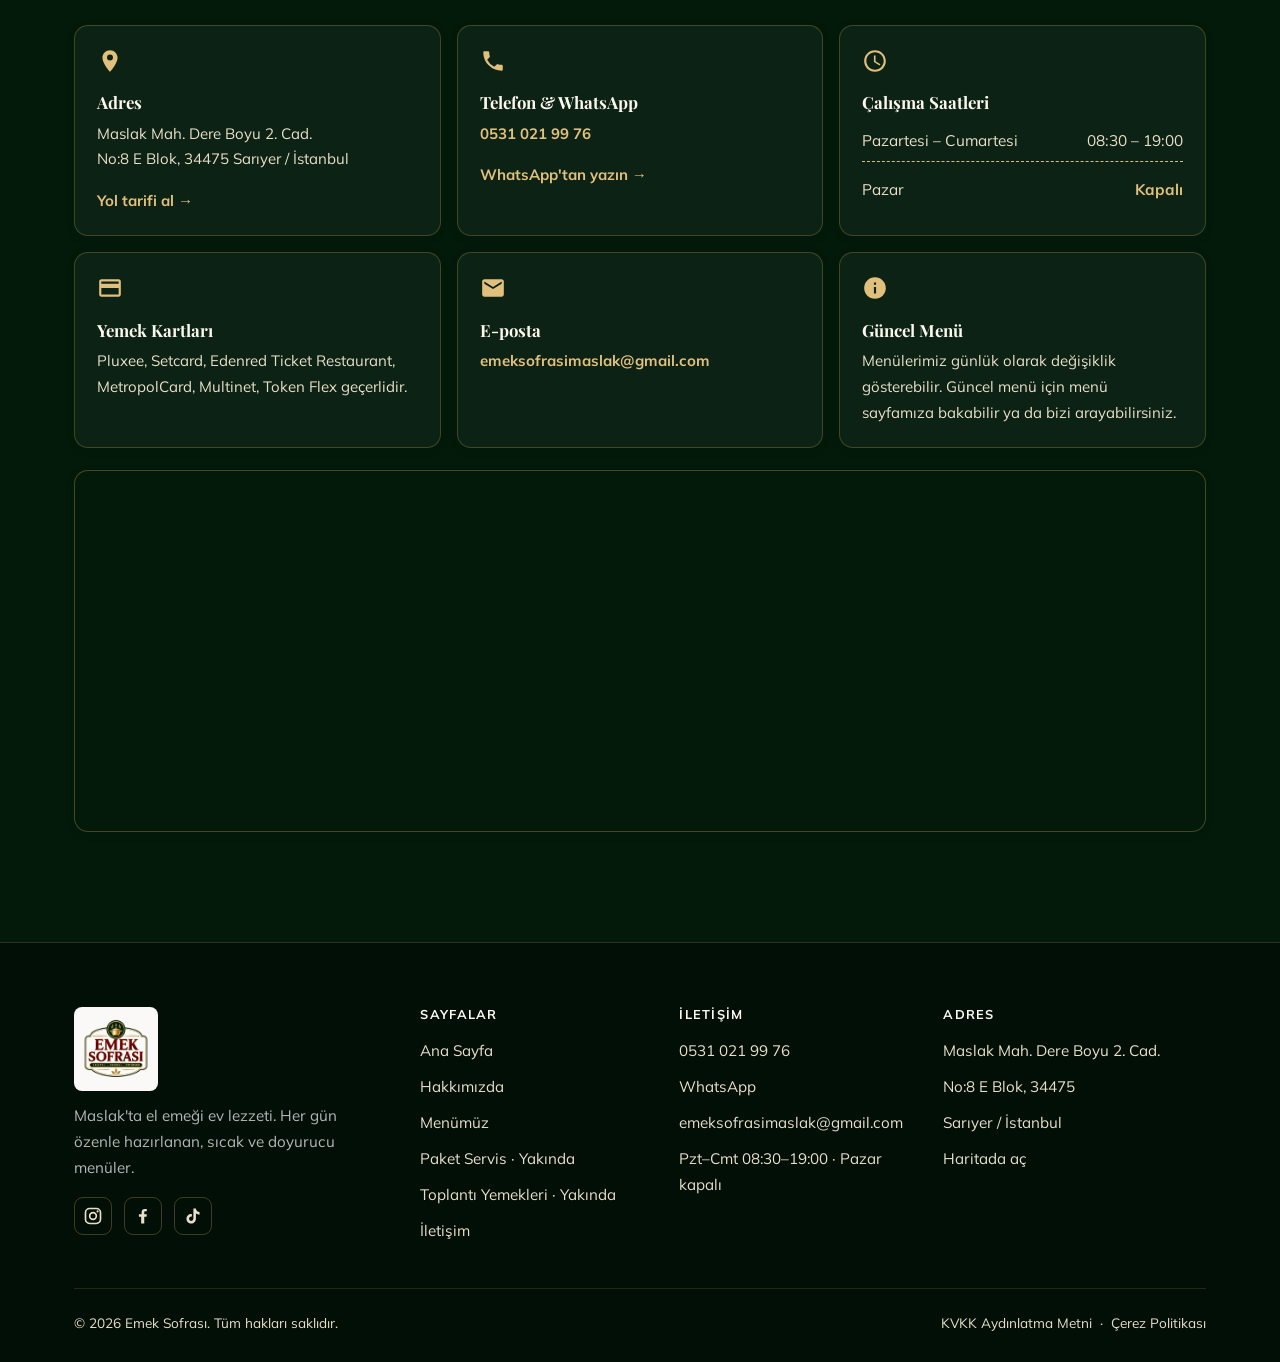
==== commit e7e507f3: "feat: TikTok ekle (footer, iletişim kartı, schema sameAs) TikTok: tiktok.com/@emeksofrasimaslak (kul" ====
--- a/index.html
+++ b/index.html
@@ -36,7 +36,7 @@
   "servesCuisine": "Türk ev yemekleri",
   "image": "https://emeksofrasi.com/images/emek_sofrasi_logo.png",
   "url": "https://emeksofrasi.com/",
-  "sameAs": ["https://www.instagram.com/emeksofrasimaslak/", "https://www.facebook.com/profile.php?id=61593995500907"],
+  "sameAs": ["https://www.instagram.com/emeksofrasimaslak/", "https://www.facebook.com/profile.php?id=61593995500907", "https://www.tiktok.com/@emeksofrasimaslak"],
   "telephone": "+90-531-021-99-76",
   "address": {
     "@type": "PostalAddress",
@@ -299,7 +299,7 @@
       <div class="map-embed">
         <iframe
           title="Emek Sofrası konum haritası"
-          src="https://www.google.com/maps?q=41.111447,29.020964&output=embed"
+          src="https://www.openstreetmap.org/export/embed.html?bbox=29.013964%2C41.107447%2C29.027964%2C41.115447&layer=mapnik&marker=41.111447%2C29.020964"
           loading="lazy"
           referrerpolicy="no-referrer-when-downgrade"></iframe>
       </div>
@@ -318,6 +318,7 @@
         <div class="footer-social">
           <a href="https://www.instagram.com/emeksofrasimaslak/" target="_blank" rel="noopener" aria-label="Instagram" data-cta="instagram"><svg viewBox="0 0 24 24" aria-hidden="true"><rect x="3" y="3" width="18" height="18" rx="5" fill="none" stroke="currentColor" stroke-width="2"/><circle cx="12" cy="12" r="4" fill="none" stroke="currentColor" stroke-width="2"/><circle cx="17.5" cy="6.5" r="1.3" fill="currentColor"/></svg></a>
           <a href="https://www.facebook.com/profile.php?id=61593995500907" target="_blank" rel="noopener" aria-label="Facebook" data-cta="facebook"><svg viewBox="0 0 24 24" aria-hidden="true"><path fill="currentColor" d="M13.5 21v-8h2.7l.4-3.1h-3.1V7.9c0-.9.25-1.5 1.5-1.5h1.6V3.6c-.28-.04-1.24-.12-2.36-.12-2.33 0-3.93 1.42-3.93 4.04v2.26H7.1V13h2.71v8z"/></svg></a>
+          <a href="https://www.tiktok.com/" target="_blank" rel="noopener" aria-label="TikTok" data-cta="tiktok"><svg viewBox="0 0 24 24" aria-hidden="true"><path fill="currentColor" d="M16.6 5.82s.51.5 0 0A4.278 4.278 0 0 1 15.54 3h-3.09v12.4a2.592 2.592 0 0 1-2.59 2.5c-1.42 0-2.6-1.16-2.6-2.6c0-1.72 1.66-3.01 3.37-2.48V9.66c-3.45-.46-6.47 2.22-6.47 5.64c0 3.33 2.76 5.7 5.69 5.7c3.14 0 5.69-2.55 5.69-5.7V9.01a7.35 7.35 0 0 0 4.3 1.38V7.3s-1.88.09-3.24-1.48z"/></svg></a>
         </div>
       </div>
       <div>
